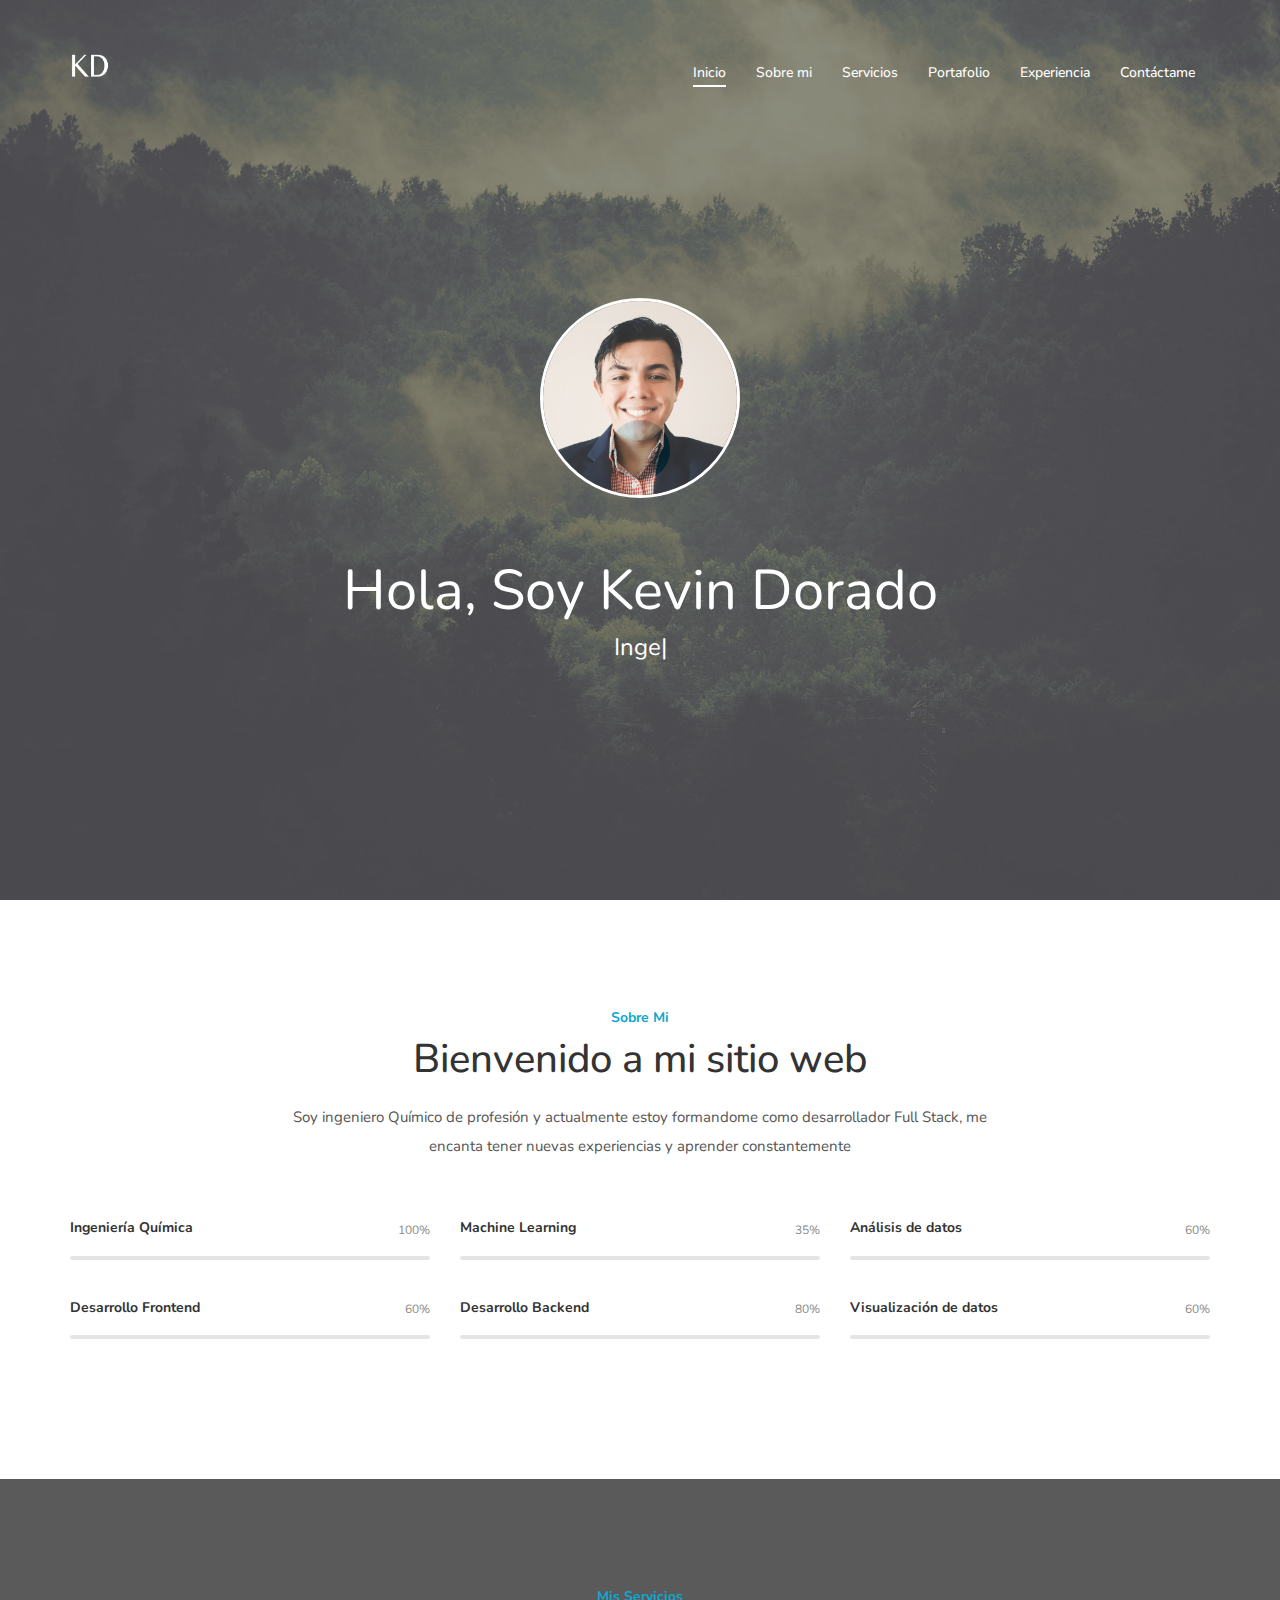
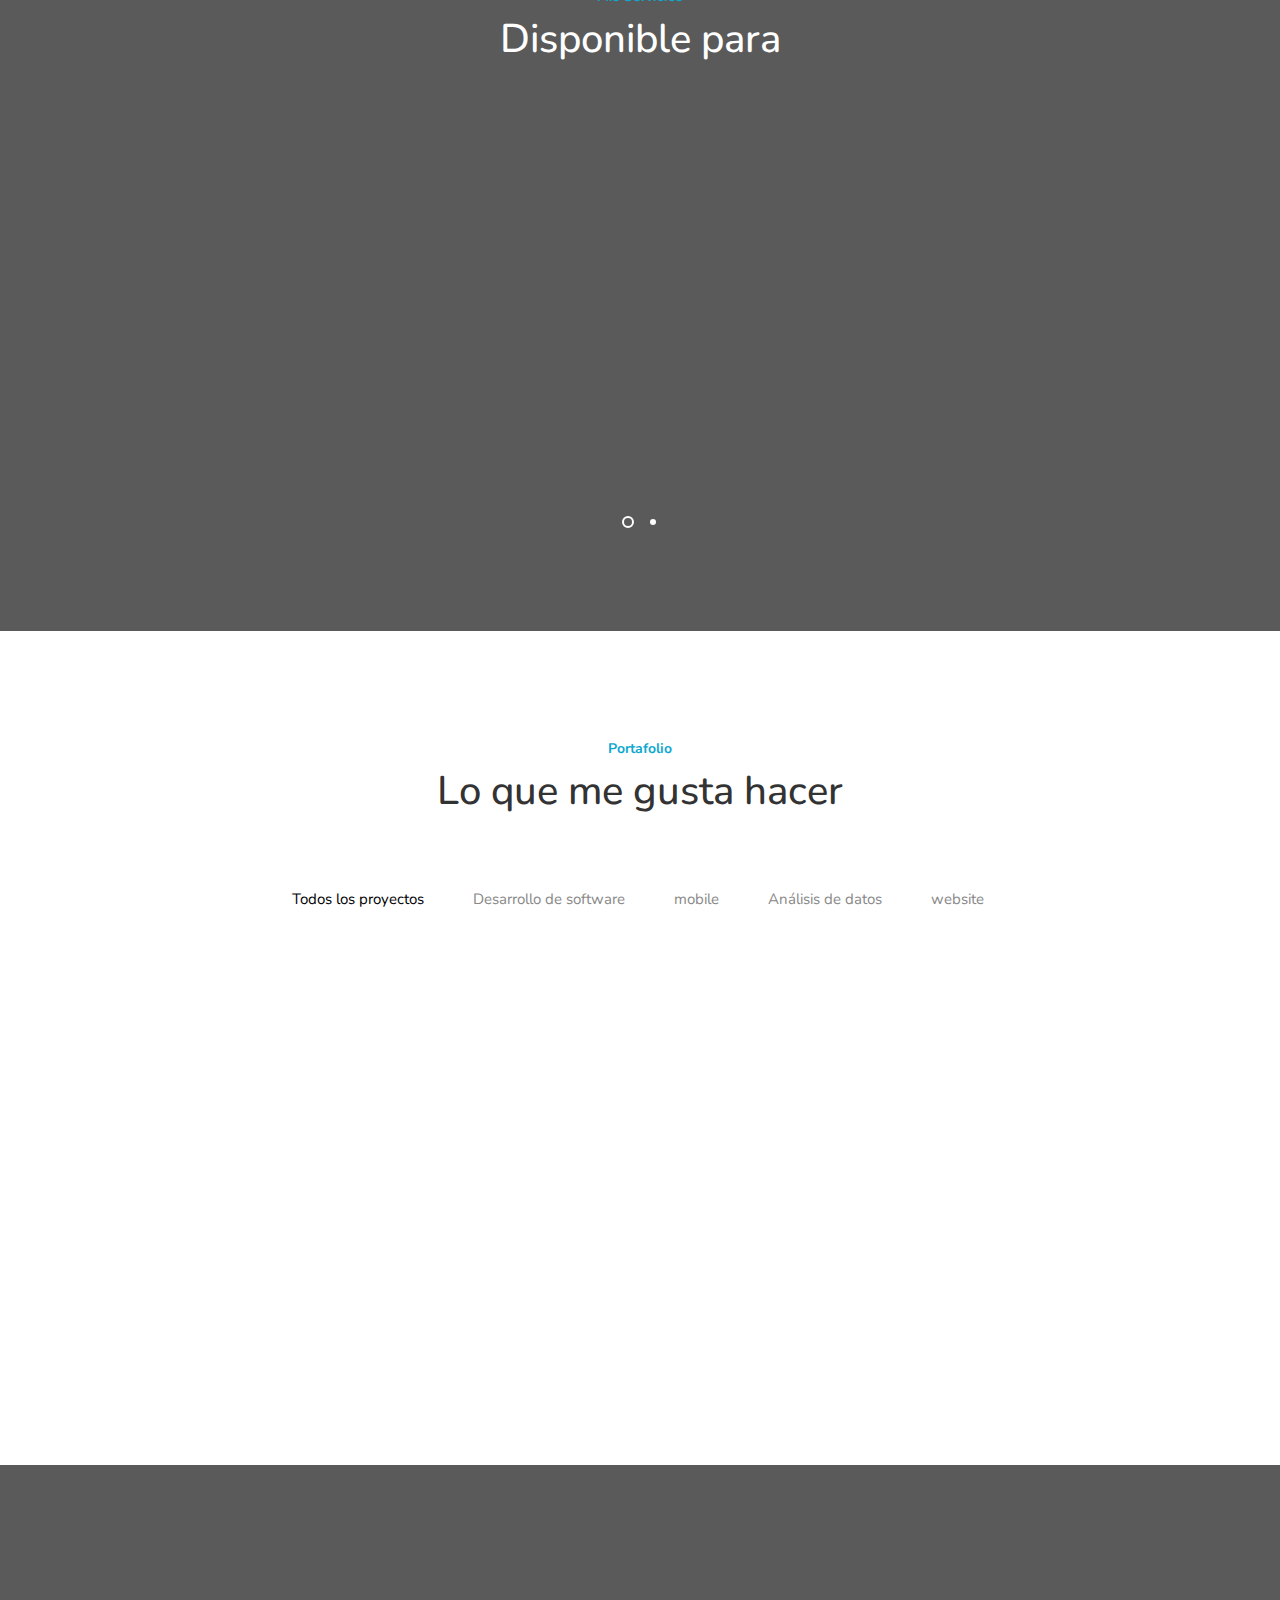
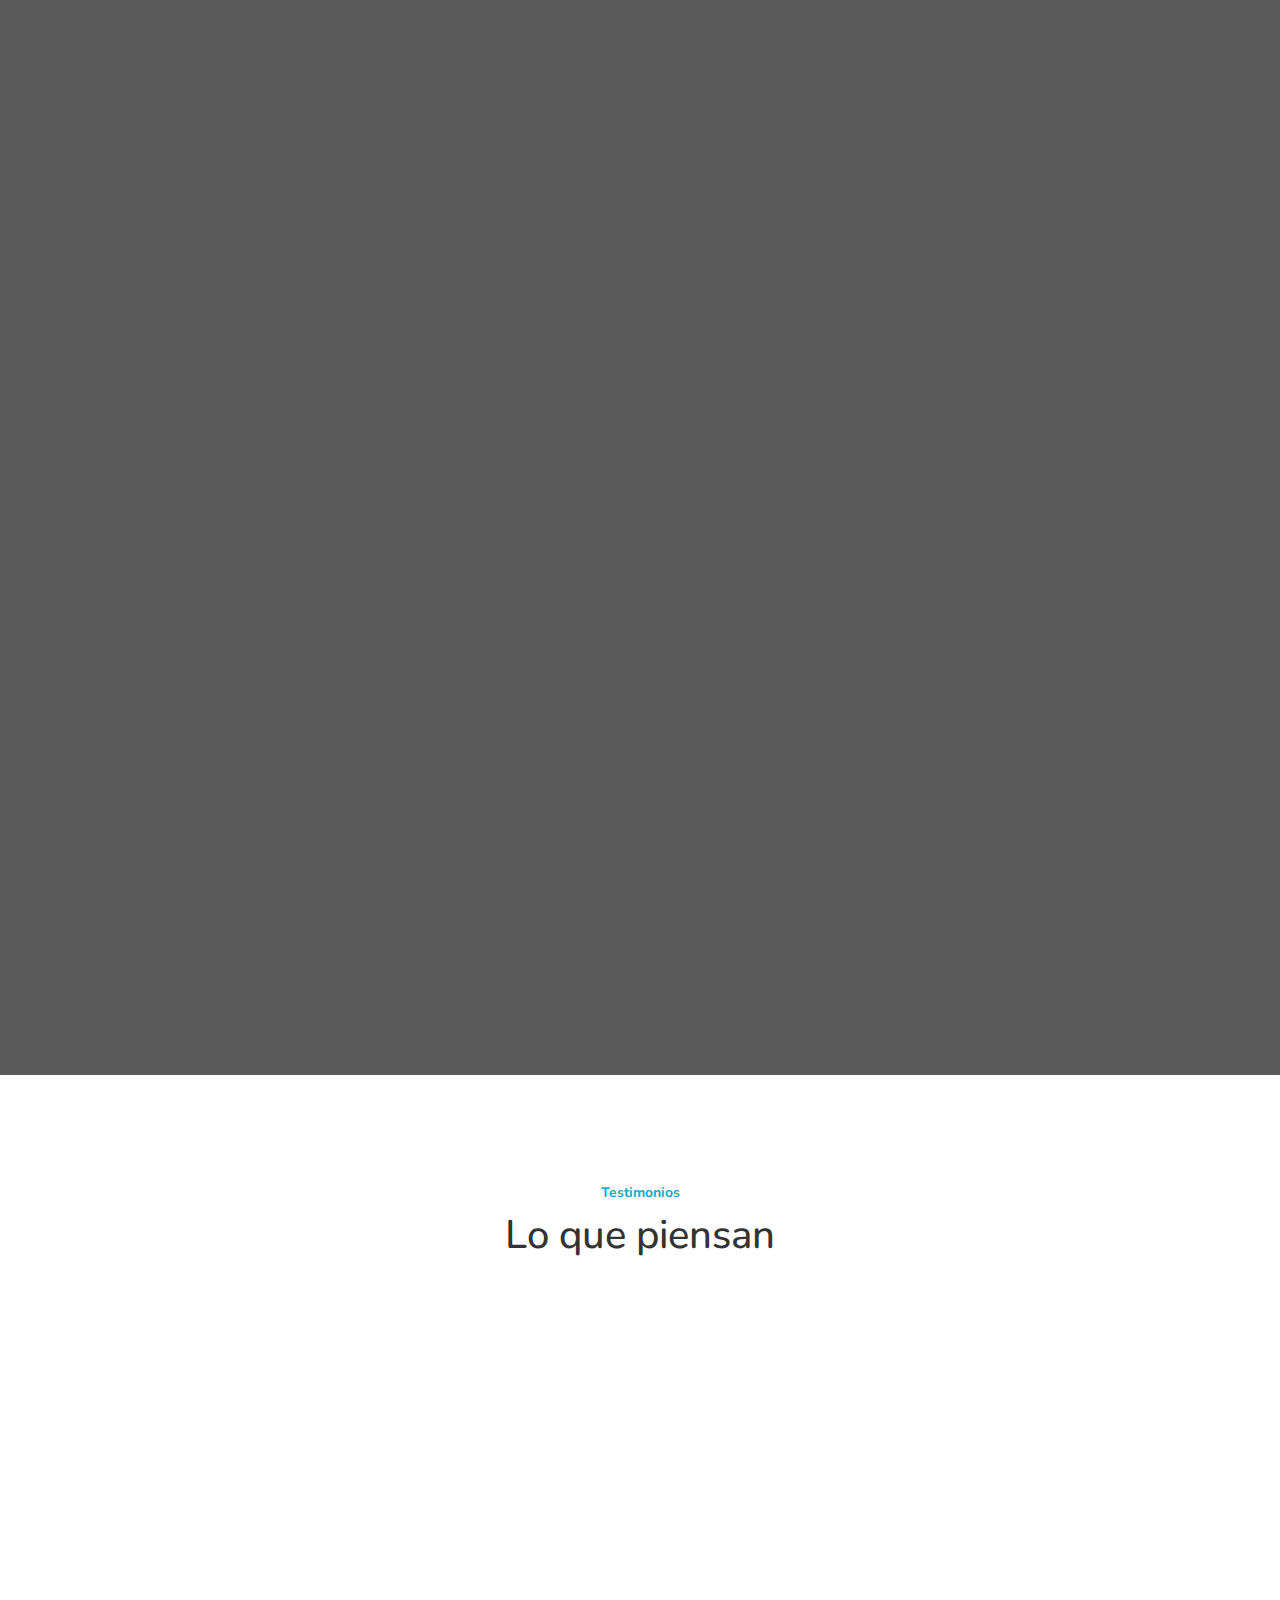
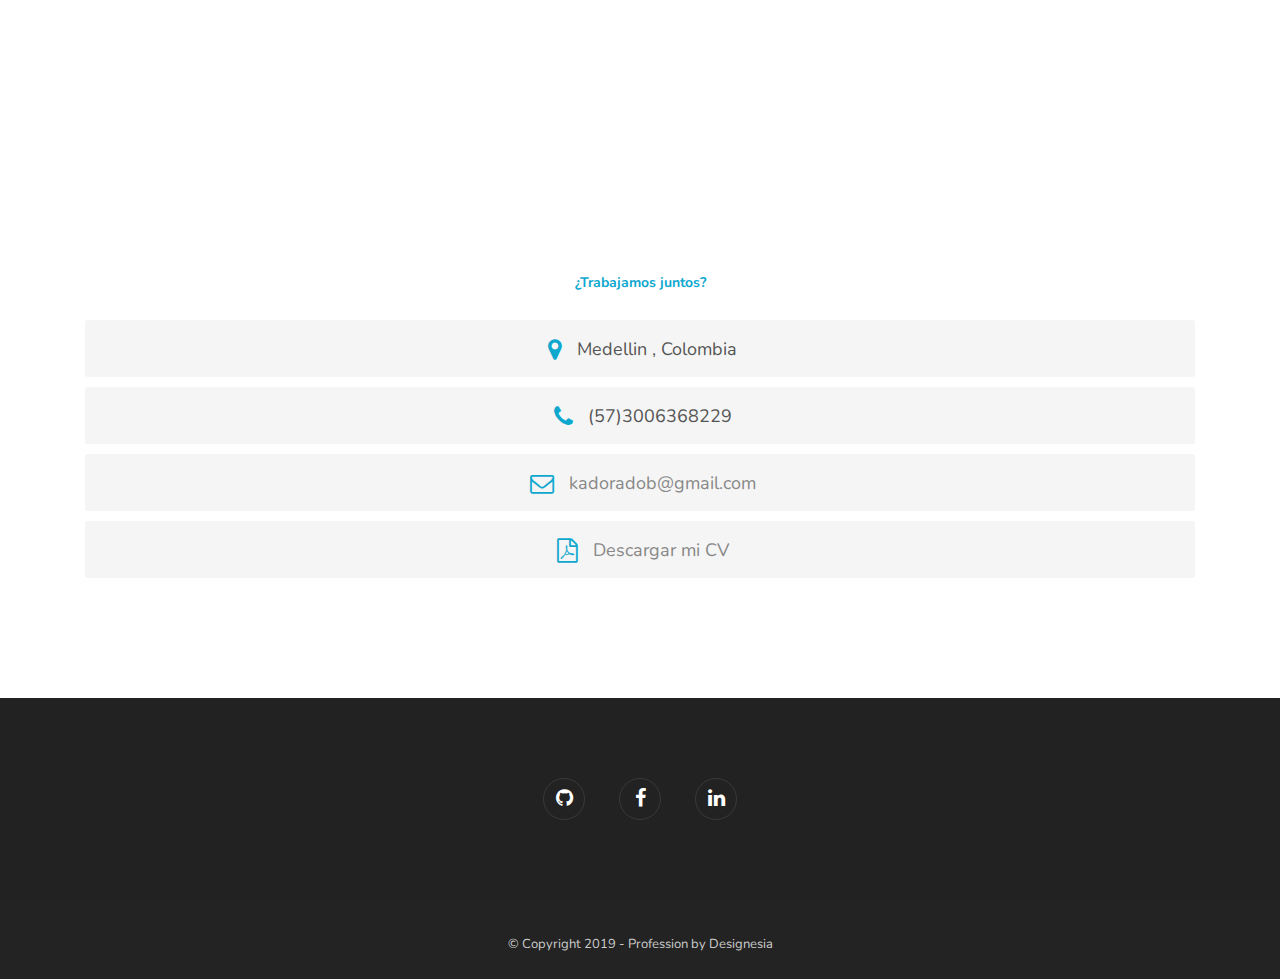
==== index.html @ 6ec0a22f "new" ====
<!DOCTYPE html>
<html lang="en">
  <head>
    <meta charset="utf-8" />
    <title>Portafolio Profesional</title>
    <meta name="viewport" content="width=device-width, initial-scale=1.0" />
    <meta
      name="description"
      content="Profession is Personal Portfolio Template"
    />
    <meta
      name="keywords"
      content="business, clean, contact form, corporate, cv, light, minimalist, modern, personal, personal profile, portfolio, resume, vcard, virtual card"
    />
    <meta name="author" content="" />

    <!--[if lt IE 9]>
      <script src="js/html5shiv.js"></script>
    <![endif]-->

    <!-- CSS Files
    ================================================== -->
    <link rel="stylesheet" href="css/bootstrap.css" type="text/css" />
    <link rel="stylesheet" href="css/animate.css" type="text/css" />
    <link rel="stylesheet" href="css/owl.carousel.css" type="text/css" />
    <link rel="stylesheet" href="css/magnific-popup.css" type="text/css" />
    <link rel="stylesheet" href="css/style.css" type="text/css" />

    <!-- background -->
    <link rel="stylesheet" href="css/bg.css" type="text/css" />

    <!-- color scheme -->
    <link rel="stylesheet" href="css/colors/scheme-5.css" type="text/css" />
  </head>

  <body id="homepage">
    <div id="wrapper">
      <!-- header begin -->
      <header>
        <div class="container">
          <div class="row">
            <div class="col-md-12">
              <!-- logo begin -->
              <div id="logo">
                <a href="#wrapper">
                  <img class="logo" src="images/logos_kevin/logos_kevin/logo kevin-01.png" alt="logokevin" />
                  <img class="logo-2" src="images/logos_kevin/logos_kevin/logo kevin-02.png" alt="logokevin_1" />
                </a>
              </div>
              <!-- logo close -->

              <!-- small button begin -->
              <span id="menu-btn"></span>
              <!-- small button close -->

              <!-- mainmenu begin -->
              <nav>
                <ul id="mainmenu">
                  <li>
                    <a class="active" href="#top">Inicio<span></span></a>
                  </li>
                  <li>
                    <a href="#section-about">Sobre mi<span></span></a>
                  </li>
                  <li>
                    <a href="#section-services">Servicios<span></span></a>
                  </li>
                  <li>
                    <a href="#section-portfolio">Portafolio<span></span></a>
                  </li>
                  <li>
                    <a href="#section-experiences">Experiencia<span></span></a>
                  </li>
                  <li>
                    <a href="#section-contact">Contáctame<span></span></a>
                  </li>
                </ul>
              </nav>
            </div>
            <!-- mainmenu close -->
          </div>
        </div>
      </header>
      <!-- header close -->

      <!-- content begin -->
      <div id="content" class="no-bottom no-top">
        <div id="top"></div>

        <!-- section begin -->
        <section
          id="section-hero-2"
          class="full-height relative no-top no-bottom text-light"
          data-stellar-background-ratio=".2"
        >
          <div class="overlay-bg t50">
            <div
              class="center-y fadeScroll relative text-center"
              data-scroll-speed="4"
            >
              <div class="container">
                <div class="row">
                  <div class="col-md-8 col-md-offset-2">
                    <div class="spacer-double"></div>
                    <img
                      src="images/misc/kevin_dorado.jpeg"
                      class="img-profile img-circle"
                      alt="perfil"
                    />
                    <div class="spacer-double"></div>
                    <h1 class="big">Hola, Soy Kevin Dorado</h1>
                    <div class="h2_s1 text-white mt10">
                      <div class="typed-strings">
                        <p>Ingeniero Químico</p>
                        <p>Programador Full Stack en formación</p>
                      </div>
                      <div class="typed"></div>
                    </div>
                  </div>
                </div>
              </div>
            </div>
          </div>
        </section>
        <!-- section close -->

        <!-- section begin -->
        <section id="section-about">
          <div class="container relative">
            <div class="row">
              <div class="col-md-12 text-center">
                <h5><span class="id-color">Sobre Mi</span></h5>
                <h2>Bienvenido a mi sitio web</h2>
              </div>
              <div class="col-md-8 col-md-offset-2 text-center">
                <p>
                  Soy ingeniero Químico de profesión y actualmente estoy formandome como desarrollador Full Stack, me
                  encanta tener nuevas experiencias y aprender constantemente
                </p>
              </div>
            </div>

            <div class="spacer-single"></div>

            <div class="row">
              <div class="col-md-4">
                <div class="skill-bar style-2">
                  <h5>Ingeniería Química</h5>
                  <div class="de-progress">
                    <div class="value"></div>
                    <div class="progress-bar" data-value="100%"></div>
                  </div>
                </div>

                <div class="skill-bar style-2">
                  <h5>Desarrollo Frontend</h5>
                  <div class="de-progress">
                    <div class="value"></div>
                    <div class="progress-bar" data-value="60%"></div>
                  </div>
                </div>
              </div>

              <div class="col-md-4">
                <div class="skill-bar style-2">
                  <h5>Machine Learning</h5>
                  <div class="de-progress">
                    <div class="value"></div>
                    <div class="progress-bar" data-value="35%"></div>
                  </div>
                </div>

                <div class="skill-bar style-2">
                  <h5>Desarrollo Backend</h5>
                  <div class="de-progress">
                    <div class="value"></div>
                    <div class="progress-bar" data-value="80%"></div>
                  </div>
                </div>
              </div>

              <div class="col-md-4">
                <div class="skill-bar style-2">
                  <h5>Análisis de datos</h5>
                  <div class="de-progress">
                    <div class="value"></div>
                    <div class="progress-bar" data-value="60%"></div>
                  </div>
                </div>

                <div class="skill-bar style-2">
                  <h5>Visualización de datos</h5>
                  <div class="de-progress">
                    <div class="value"></div>
                    <div class="progress-bar" data-value="60%"></div>
                  </div>
                </div>
              </div>
            </div>
          </div>
        </section>
        <!-- section close -->

        <!-- section begin -->
        <section
          id="section-services"
          class="no-top no-bottom text-light index-2"
          data-stellar-background-ratio=".2"
        >
          <div class="overlay-solid">
            <div class="overlay-bg t70">
              <div class="container">
                <div class="row">
                  <div class="col-md-12 text-center">
                    <h5><span class="id-color">Mis Servicios</span></h5>
                    <h2>Disponible para</h2>

                    <div id="carousel-3" class="sequence" data-anim="fadeInUp">
                      <!-- feature box begin -->
                      <div
                        class="feature-box col-md-4 carousel-item sq-item wow"
                      >
                        <div class="inner">
                          <i class="icon_tools id-color"></i>
                          <div class="text">
                            <h3>Ingeniería Química</h3>
                            Experiencia en procesos químicos a nivel de prototipo,
                            manipulación de muestras para análisis SEM, RAMAN , y electroquímica.
                          </div>
                        </div>
                      </div>
                      <!-- feature box close -->

                      <!-- feature box begin -->
                      <div
                        class="feature-box col-md-4 carousel-item sq-item wow"
                      >
                        <div class="inner">
                          <i class="icon_flowchart id-color"></i>
                          <div class="text">
                            <h3>Desarrollo Frontend</h3>
                            Desarrollo de aplicaciones web y moviles en HTML, CSS y JavaScript, manejo de Bootstrap y Sass ,con sólidas bases en 
                            React.js 
                          </div>
                        </div>
                      </div>
                      <!-- feature box close -->

                      <!-- feature box begin -->
                      <div
                        class="feature-box col-md-4 carousel-item sq-item wow"
                      >
                        <div class="inner">
                          <i class="icon_building_alt id-color"></i>
                          <div class="text">
                            <h3>Desarrollo Backend</h3>
                            Conocimientos en arquitectura API Rest , lenguajes de programación del backend como Nodejs , Python y PHP 
                             gestores de bases de datos relacionales como Mysql ,PostgreSQL y no relacionales como MongoDB.
                          </div>
                        </div>
                      </div>
                      <!-- feature box close -->

                      <!-- feature box begin -->
                      <div
                        class="feature-box col-md-4 carousel-item sq-item wow"
                      >
                        <div class="inner">
                          <i class="icon_calulator id-color"></i>
                          <div class="text">
                            <h3>Machine Learning</h3>
                            producion de modelos de AA para resolver desafíos comerciales usando tecnologías de Google Cloud.
                          </div>
                        </div>
                      </div>
                      <!-- feature box close -->

                      <!-- feature box begin -->
                      <div
                        class="feature-box col-md-4 carousel-item sq-item wow"
                      >
                        <div class="inner">
                          <i class="icon_pencil-edit id-color"></i>
                          <div class="text">
                            <h3>Análisis de datos</h3>
                            Utilización de Python y SQL para análisis de datos
                          </div>
                        </div>
                      </div>
                      <!-- feature box close -->

                      <!-- feature box begin -->
                      <div
                        class="feature-box col-md-4 carousel-item sq-item wow"
                      >
                        <div class="inner">
                          <i class="icon_datareport id-color"></i>
                          <div class="text">
                            <h3>Visualización de datos</h3>
                            utilización de bibliotecas como numpy , seaborn , matplotlib, pandas,
                            para análisis y visualización de datos
                          </div>
                        </div>
                      </div>
                      <!-- feature box close -->
                    </div>
                  </div>
                </div>
              </div>
            </div>
          </div>
        </section>
        <!-- section close -->

        <!-- section begin -->
        <section id="section-portfolio">
          <div class="container">
            <!-- portfolio filter begin -->
            <div class="row">
              <div class="col-md-12 text-center">
                <h5><span class="id-color">Portafolio</span></h5>
                <h2>Lo que me gusta hacer</h2>
              </div>

              <div class="col-md-12 text-center mt50">
                <ul id="filters">
                  <li>
                    <a href="#" data-filter="*" class="selected"
                      >Todos los proyectos</a
                    >
                  </li>
                  <li>
                    <a href="#" data-filter=".illustration">Desarrollo de software</a>
                  </li>
                  <li><a href="#" data-filter=".mobile">mobile</a></li>
                  <li>
                    <a href="#" data-filter=".photography">Análisis de datos</a>
                  </li>
                  <li><a href="#" data-filter=".website">website</a></li>
                </ul>

                <div
                  id="gallery"
                  class="gallery full-gallery de-gallery pf_full_width pf_3_cols grid sequence"
                >
                  <!-- gallery item -->
                  <div class="item illustration website gallery-item">
                    <div class="picframe wow">
                      <a
                        target="_blank"
                        href="https://revistas.unal.edu.co/index.php/dyna/article/view/68296"
                      >
                        <span class="overlay">
                          <span class="pf_text">
                            <span class="project-name">Departamento de materiales UNAL</span>
                          </span>
                        </span>
                        <img src="images/portfolio/MicroscopioSEM_red.png" alt="micro" />
                      </a>
                    </div>
                  </div>
                  <!-- close gallery item -->

                  <!-- gallery item -->
                  <div class="item photography gallery-item">
                    <div class="picframe wow">
                      <a
                        target="_blank"
                        href="https://revistas.unal.edu.co/index.php/dyna/article/view/69573"
                      >
                        <span class="overlay">
                          <span class="pf_text">
                            <span class="project-name">Biomateriales Ruta N</span>
                          </span>
                        </span>
                        <img src="images/portfolio/recubrimiento_red.png" alt="recubrimiento" />
                      </a>
                    </div>
                  </div>
                  <!-- close gallery item -->

                  <!-- gallery item -->
                  <div class="item illustration gallery-item">
                    <div class="picframe wow">
                      <a target="_blank"
                        href="https://challenges25.vercel.app/"
                       
                      >
                        <span class="overlay">
                          <span class="pf_text">
                            <span class="project-name">25 retos en 25 días</span>
                          </span>
                        </span>
                        <img src="images/portfolio/l25retos.png" alt="retos" />
                      </a>
                    </div>
                  </div>
                  <!-- close gallery item -->

                  <!-- gallery item -->
                  <div
                    class="item photography illustration mobile gallery-item"
                  >
                    <div class="picframe wow">
                      <a target="_blank"
                       
                        href="https://menu-digital-fawn.vercel.app"
                      >
                        <span class="overlay">
                          <span class="pf_text">
                            <span class="project-name">Menú Digital</span>
                          </span>
                        </span>
                        <img src="images/portfolio/proyecto1.png" alt="proyecto1" />
                      </a>
                    </div>
                  </div>
                  <!-- close gallery item -->

                  <!-- gallery item -->
                  <div class="item photography mobile website gallery-item">
                    <div class="picframe wow">
                      <a  target="_blank"
                       
                        href="https://www.tiendaprogramate.colantenas.com/blog/"
                      >
                        <span class="overlay">
                          <span class="pf_text">
                            <span class="project-name">Cosméticos Paola</span>
                          </span>
                        </span>
                        <img src="images/portfolio/proyectolabial.png" alt="imagenpor" />
                      </a>
                    </div>
                  </div>
                  <!-- close gallery item -->

                  <!-- gallery item -->
                  <div class="item mobile website gallery-item">
                    <div class="picframe wow">
                      <a
                        href="http://proyectocasas.programate.tech/"  
                        target="_blank"
                        
                      >
                        <span class="overlay">
                          <span class="pf_text">
                            <span class="project-name">Rental Armenia</span>
                          </span>
                        </span>
                        <img src="images/portfolio/armenia.png" alt="armenia" />
                      </a>
                    </div>
                  </div>
                  <!-- close gallery item -->
                </div>
              </div>
              <!-- portfolio filter close -->
            </div>
          </div>
        </section>
        <!-- section close -->

        <!-- section begin -->
        <section
          id="section-experiences"
          class="no-top no-bottom text-light index-2"
          data-stellar-background-ratio=".2"
        >
          <div class="overlay-solid">
            <div class="overlay-bg t70">
              <div class="container">
                <div class="row">
                  <div class="col-md-6">
                    <div class="padding20 wow fadeInRight">
                      <h2>Experiencia</h2>
                      <div class="exp-box">
                        <h5>2020 - now</h5>
                        <h3>Formación en desarrollador Full Stack en Educamas</h3>
                        <p>
                          Escuela de código prográmate,organizada por SIMPLON y la Embajada de Francia en Colombia con la fundación Educamas
                          e Innpulsa , 6 meses de 8 horas díarias de formación intensiva en desarrollo web y móvil donde adquirimos habilidades en  HTML, CSS, JavaScript ,Git y GitHub, PHP , Python , Nodejs , Mysql,
                          MongoDB , además de un fuerte componente de trabajo en equipo.
                        </p>
                      </div>
                      <div class="exp-box">
                        <h5>2018-2020</h5>
                        <h3>Ingeniero Químico</h3>
                        <p>
                          Beca Profesional-CNEA
                          Departamento de física de reactores y radiaciones 
                          ; Desarrollo de modelos de núcleo de reactores nucleares de investigación mediante uso de códigos estocásticos y determinísticos, desarrollados con :
                          Python , C , Bash y donde además era encargado de administrar el alojamiento de la información en servidores linux.
                        </p>
                      </div>
                      <div class="exp-box">
                        <h5>2016 - 2016</h5>
                        <h3>Departamento de Ciencias de los Materiales UNAL-sede-Medellin</h3>
                        <p>
                          Investigación y Desarrollo - Título:  Desarrollo de recubrimientos y
                          configuraciones superficiales en la producción de implantes óseos e
                          instrumental quirúrgico- Ruta N.
                        </p>
                      </div>
                    </div>
                  </div>

                  <div class="col-md-6">
                    <div
                      class="padding20 wow fadeInRight"
                      data-wow-delay=".25s"
                    >
                      <h2>Educación</h2>
                      <div class="exp-box">
                        <h5>2020-2023</h5>
                        <h3> Tecnología en desarrollo de software</h3>
                        <p>
                          Universidad Digital de Antioquia
                        </p>
                      </div>
                      <div class="exp-box">
                        <h5>2018</h5>
                        <h3>Politécnico de Colombia</h3>
                        <p>
                          Diplomado en gerencia de proyectos
                        </p>
                      </div>
                      <div class="exp-box">
                        <h5>2017</h5>
                        <h3>Fiuba-Comisión Nacional de Energía Atómica-Instituto Balseiro</h3>
                        <p>
                          Especilización en Energía Nuclear  
                        </p>
                      </div>
                      <div class="exp-box">
                        <h5>2016</h5>
                        <h3>Ingeniero Químico, Universidad Nacional de Colombia</h3>
                        <!-- <p>
                          Tesis de Pregrado:
                          Análisis de la Bioactividad de Mg AZ31 con Recubrimiento Obtenido por PEO (Plasma Electrolytic oxidation) en Na2SiO3 como electrolito
                        </p> -->
                      </div>
                    </div>
                  </div>
                </div>
              </div>
            </div>
          </div>
        </section>
        <!-- section close -->

        <!-- section begin -->
        <section id="section-testimonial">
          <div class="container">
            <div class="row">
              <div class="col-md-12 text-center">
                <h5><span class="id-color">Testimonios</span></h5>
                <h2>Lo que piensan</h2>
              </div>

              <div
                id="testimonial-carousel"
                class="de_carousel sequence"
                data-wow-delay=".3s"
              >
                <div class="col-md-6 item sq-item wow">
                  <div class="de_testi opt-2">
                    <blockquote>
                      <div class="de_testi_by">
                        <img
                          src="images/people/1.jpg"
                          class="img-circle"
                          alt="people.1"
                        />
                        <span>Hugo Estupiñan, Profesor Titular Universidad Nacional-Sede Medellin</span>
                      </div>
                      <p>
                        En el tiempo que Kevin estuvo en mi equipo de trabajo demostró ser capaz
                        de llevar adelante los proyectos en los que se le involucró.
                      </p>
                    </blockquote>
                  </div>
                </div>

                <div class="col-md-6 item sq-item wow">
                  <div class="de_testi opt-2">
                    <blockquote>
                      <div class="de_testi_by">
                        <img
                          src="images/people/2.jpg"
                          class="img-circle"
                          alt="people"
                        />
                        <span>Benjamin Zuluaga, Departamento de Materiales UNAL-Sede Medellin</span>
                      </div>
                      <p>
                        "Kevin siempre  realizaba  en tiempo y forma las indicaciones que se daban al interior
                        del equipo de trabajo , colaborando a los demas miembros cuando era necesario"
                      </p>
                    </blockquote>
                  </div>
                </div>

                <div class="col-md-6 item sq-item wow">
                  <div class="de_testi opt-2">
                    <blockquote>
                      <div class="de_testi_by">
                        <img
                          src="images/people/3.jpg"
                          class="img-circle"
                          alt="people"
                        />
                        <span>Sara Leal, Phd Student-Leibniz Universität Hannover</span>
                      </div>
                      <p>
                        "Kevin permanentemente con una buena actitud hacia el grupo de trabajo, realizaba
                        sus tareas con estusiasmo y profesionalismo"
                      </p>
                    </blockquote>
                  </div>
                </div>
              </div>
            </div>
          </div>
        </section>

        <!-- section begin -->
        <section id="section-contact" class="no-bg">
          <div class="container">
            <div class="row">
              <div class="col-md-12 text-center">
                <h5><span class="id-color">¿Trabajamos juntos?</span></h5>
                <!-- <h2>Contactame</h2>
              </div>

              <div class="col-md-6">
                <form
                  name="contactForm"
                  id="contact_form"
                  class="s3"
                  method="post"
                  action="email.php"
                >
                  <div class="field-set">
                    <input
                      type="text"
                      name="name"
                      id="name"
                      class="form-control"
                      placeholder="Tu Nombre"
                    />
                  </div>

                  <div class="field-set">
                    <input
                      type="text"
                      name="email"
                      id="email"
                      class="form-control"
                      placeholder="Tu Email"
                    />
                  </div>

                  <div class="field-set">
                    <input
                      type="text"
                      name="phone"
                      id="phone"
                      class="form-control"
                      placeholder="Tu Teléfono"
                    />
                  </div>

                  <div class="field-set">
                    <textarea
                      name="message"
                      id="message"
                      class="form-control"
                      placeholder="¿ Que me quieres decir ?"
                    ></textarea>
                  </div>

                  <div class="spacer-half"></div>

                  <div id="submit">
                    <input
                      type="submit"
                      id="send_message"
                      value="Enviar Formulario "
                      class="btn btn-custom color-2"
                    />
                  </div>
                  <div id="mail_success" class="success">
                    Your message has been sent successfully.
                  </div>
                  <div id="mail_fail" class="error">
                    Sorry, error occured this time sending your message.
                  </div>
                </form>
              </div> -->

              <div class="col-md-12">
                <address>
                  <span
                    ><i class="fa fa-map-marker fa-lg"></i>Medellin , Colombia</span
                  >
                  <span><i class="fa fa-phone fa-lg"></i>(57)3006368229</span>
                  <span
                    ><i class="fa fa-envelope-o fa-lg"></i
                    ><a href="mailto:contact@example.com"
                      >kadoradob@gmail.com</a
                    ></span
                  >
                  <span
                    ><i class="fa fa-file-pdf-o fa-lg"></i
                    ><a href="./Cv_KEVIN_DORADO.pdf" download="CV_KEVIN_DORADO">Descargar mi CV</a></span
                  >
                </address>
              </div>
            </div>
          </div>
        </section>

      </div>
      <!-- content close -->

      <!-- footer begin -->
      <footer>
        <div class="container text-center text-light">
          <div class="row">
            <div class="col-md-12">
              <div class="social-icons big">
                <a href="https://github.com/Kadorado" target="_blank"><i class="fa fa-github fa-lg"></i></a>
                <a href="https://www.facebook.com/kevin.dorado.3" target="_blank"><i class="fa fa-facebook fa-lg"></i></a>
                <a href="https://www.linkedin.com/in/kevindorado/" target="_blank"><i class="fa fa-linkedin fa-lg"></i></a>
              </div>
            </div>
          </div>
        </div>

        <div class="subfooter">
          <div class="container text-center">
            <div class="row">
              <div class="col-md-12">
                &copy; Copyright 2019 - Profession by Designesia
              </div>
            </div>
          </div>
        </div>
      </footer>
      <!-- footer close -->

      <a href="#" id="back-to-top"></a>
      <div id="preloader">
        <div class="s1">
          <span></span>
          <span></span>
        </div>
      </div>
    </div>

    <!-- Javascript Files
    ================================================== -->
    <script src="js/jquery.min.js"></script>
    <script src="js/bootstrap.min.js"></script>
    <script src="js/jquery.isotope.min.js"></script>
    <script src="js/easing.js"></script>
    <script src="js/owl.carousel.js"></script>
    <script src="js/jquery.countTo.js"></script>
    <script src="js/validation.js"></script>
    <script src="js/wow.min.js"></script>
    <script src="js/jquery.magnific-popup.min.js"></script>
    <script src="js/enquire.min.js"></script>
    <script src="js/jquery.stellar.min.js"></script>
    <script src="js/jquery.plugin.js"></script>
    <script src="js/typed.js"></script>
    <script src="js/typed-custom.js"></script>
    <script src="js/designesia.js"></script>
  </body>
</html>
---- css/style.css ----
/* ================================================== */


/* Profession
/* created by designesia

* body
* header
	* subheader
* navigation
* content
* section
* footer
* sidebar
* blog
* products
* contact
* coming soon page
* elements
	* address
	* border
	* box icon
	* breadcrumb
	* button and link
	* columns
	* counter
	* divider
	* dropcap
	* heading
	* icon font
	* list
	* map
	* package
	* page heading
	* pagination
	* pricing
	* preloader
	* progress bar
	* social icons
	* spacer
	* tabs
	* team
	* testimonial
* plugin
* media query
*/

@charset "utf-8";

/* ================================================== */


/* import custom fonts */


/* ================================================== */

@import url('https://fonts.googleapis.com/css?family=Nunito:300,300i,400,400i,600,600i,700,700i,800,800i,900,900i|Nunito:300,300i,400,400i,500,500i,700');
@import url('https://fonts.googleapis.com/css?family=Montserrat:600,700,800,900');

/* ================================================== */


/* import fonts icon */


/* ================================================== */

@import url("../fonts/font-awesome/css/font-awesome.css");
@import url("../fonts/elegant_font/HTML_CSS/style.css");
@import url("../fonts/et-line-font/style.css");

/* ================================================== */


/* body */


/* ================================================== */

html {
	overflow-x: hidden;
	padding: 0;
	margin: 0;
	background: #fff;
}
body {
	font-family: "Nunito", Arial, Helvetica, sans-serif;
	font-size: 15px;
	font-weight: 400;
	background: #555;
	color: #ddd;
	line-height: 1.9em;
	padding: 0;
	display: none;
}
body.boxed {
	margin: 30px;
	overflow: hidden;
	border:solid 1px #eee;
}
body.de_light {
	color: #555;
}
#wrapper {
	overflow: hidden;
}
.de-navbar-left #wrapper {
	overflow: visible;
}

/* ================================================== */


/*  header	*/


/* ================================================== */

header {
	width: 100%;
	height: 70px;
	position: absolute;
	top: 30px;
	left: 0;
	z-index: 1000;
	background: #333333;
}
header .info {
	display: none;
	color: #fff;
	padding: 10px 0 10px 0;
	width: 100%;
	z-index: 100;
	background: #242424;
}
header .info .col {
	display: inline-block;
	font-size: 12px;
}
header .info .col {
	padding-right: 30px;
}
header .info .col:last-child {
	padding-right: 0px;
}
header .info i {
	font-size: 14px;
	margin-right: 15px;
}
header .info .social.col {
	border: none;
}
header .info .social i {
	color: #fff;
	font-size: 14px;
	display: inline-block;
	float: none;
	padding: 0 10px 0 10px;
	margin: 0;
}
header .info strong {
	font-size: 12px;
}
header.header-bg {
	background: rgba(0, 0, 0, 0.5);
}
header.transparent {
	background: rgba(0, 0, 0, 0.0);
}
body:not(.side-layout) header:not(.smaller):not(.header-mobile).header-light.transparent {
	background: rgba(255, 255, 255, 0.0);
}
header:not(.header-mobile).autoshow {
	top: -120px;
	height: 70px !important;
}
header:not(.header-mobile).autoshow.scrollOn, header:not(.header-mobile).autoshow.scrollOff {
	-o-transition: .5s;
	-ms-transition: .5s;
	-moz-transition: .5s;
	-webkit-transition: .5s;
	transition: .5s;
	outline: none;
}
header:not(.header-mobile).autoshow.scrollOn {
	top: 0;
}
header:not(.header-mobile).autoshow.scrollOff {
	top: -120px;
}
header div#logo {
	display: inline-block;
	height: 100%;
	float: left;
	font-family: "Oswald", sans-serif;
	font-size: 72px;
	color: white;
	font-weight: 400;
	line-height: 60px;
	-webkit-transition: all 0.3s;
	-moz-transition: all 0.3s;
	-ms-transition: all 0.3s;
	-o-transition: all 0.3s;
	transition: all 0.3s;
}
header .logo-2 {
	display: none;
}
header .logo-scroll {
	display: none;
}
header .logo, header .logo-2{
	font-family:"Nunito";
	color:#fff;
	font-size:40px;
	font-weight:300;
}

header .logo {
	height: 25px;
	width: 40px;
}
header .logo-2{
	color:#333;
	width: 183px;
	height: 32px;
}
header nav {
	float: right;
}
header nav a {
	-webkit-transition: all 0.3s;
	-moz-transition: all 0.3s;
	-ms-transition: all 0.3s;
	-o-transition: all 0.3s;
	transition: all 0.3s;
}
header nav a:hover {
	color: #555;
}
header.smaller #mainmenu a {
	padding-top: 18px;
	padding-bottom: 18px;
}
header.smaller #mainmenu a {
	padding-top: 18px;
	padding-bottom: 18px;
}
header.smaller #mainmenu li li a {
	padding-top: 2px;
	padding-bottom: 2px;
}
header.smaller #mainmenu ul {
	top: 70px;
}
header.smaller #mainmenu ul ul {
	top: 0px;
}
header.smaller {
	height: 70px;
	background: rgba(50, 50, 50, .95);
	position: fixed;
	top: 0px;
	border-bottom:solid 1px rgba(0,0,0,.1);
	/*-webkit-box-shadow: 8px 8px 40px 0px rgba(0,0,0,0.3);
	-moz-box-shadow: 8px 8px 40px 0px rgba(0,0,0,0.3);
	box-shadow: 8px 8px 40px 0px rgba(0,0,0,0.3);
	*/
}
header.smaller .btn-rsvp {
	height: 100px;
	padding-top: 55px;
}
.boxed header.smaller {
	margin-top: 0px;
}
header.smaller div#logo {
	line-height: 48px;
}
header.smaller.scroll-light {
	background: #fff;
}
header:not(.header-light).smaller.scroll-light div#logo .logo {
	display: none;
}
header.smaller.scroll-light div#logo .logo-2 {
	display: inline-block;
}
header.smaller.scroll-light div#logo .logo-scroll {
	display: inline-block;
}
header.smaller.scroll-light #mainmenu a, header.header-mobile.header-light #mainmenu a {
	color: #333;
}
header.smaller.scroll-light #mainmenu li li a {
	color: #fff;
}
header.smaller.header-light div#logo .logo {
	display: none;
}
.logo-smaller div#logo {
	width: 150px;
	height: 30px;
	line-height: 65px;
	font-size: 30px;
}
.logo-smaller div#logo img {
	line-height: 75px;
	font-size: 30px;
}
.logo-smaller div#logo .logo-1 {
	display: none;
}
.logo-smaller div#logo .logo-2 {
	display: inline-block;
}
.logo-small {
	margin-bottom: 20px;
}
header.de_header_2 {
	height: 125px;
}
header.de_header_2.smaller {
	height: 70px;
}
header.de_header_2.smaller .info {
	position: absolute;
	opacity: 0;
	z-index: -1;
}
.de-navbar-left {
	background: #151618;
}
.de-navbar-left #logo {
	padding: 40px;
	text-align: center;
	width: 100%;
}
.de-navbar-left header {
	position: relative;
	display: block;
	width: 100%;
	height: 100%;
	left: 0;
	background: none;
	padding: 30px;
	padding-right: 20px;
}
.de-navbar-left header #mainmenu {
	float: none;
	margin: 0;
	padding: 0;
}
.de-navbar-left header #mainmenu>li {
	display: block;
	margin: 0;
	float: none;
	text-align: center;
	font-family: "Montserrat";
	letter-spacing: 5px;
	font-size: 14px;
	padding: 0;
	padding-top: 10px;
	padding-bottom: 10px;
	border-bottom: solid 1px rgba(255, 255, 255, .1);
}
.de_light.de-navbar-left header #mainmenu>li {
	border-bottom: solid 1px rgba(0, 0, 0, .05);
}
.de-navbar-left header #mainmenu>li>a {
	padding: 0;
	opacity: .5;
}
.de_light.de-navbar-left header #mainmenu>li>a {
	color: #222;
}
.de-navbar-left header #mainmenu>li a:hover {
	opacity: 1;
}
.de-navbar-left header #mainmenu>li>a:after {
	content: none;
}
.de-navbar-left header nav {
	float: none;
}

/* subheader */

#subheader {
	padding: 180px 0 40px 0;
	text-align: center;
	overflow: hidden;
}
#subheader .wrap {
	padding: 180px 0 40px 0;
	background: rgba(30, 30, 30, .5);
}
.de-navbar-left #subheader {
	padding-bottom: 120px;
}
#subheader h1 {
	color: #eceff3;
	margin-top: 80px;
	font-size: 32px;
	text-transform: uppercase;
	font-weight: 600;
}
#subheader h2 {
	position: relative;
	z-index: 10;
}
#subheader span {
	letter-spacing: 2px;
	display: inline-block;
	font-size: 15px;
	margin-top: 88px;
	color: #fff;
}
#subheader .crumb {
	font-size: 10px;
	letter-spacing: 3px;
	margin-top: 20px;
	color: #fff;
}
#subheader .small-border-deco {
	display: block;
	margin: 0 auto;
	margin-top: 20px;
	width: 100%;
	height: 1px;
	background: rgba(255, 255, 255, .1);
}
#subheader .small-border-deco span {
	display: block;
	margin: 0 auto;
	height: 2px;
	width: 100px;
}
#subheader.dark {
	background: #202220;
	color: #ccc;
}
#subheader.dark h2, #subheader.dark h3 {
	color: #fff;
}
#subheader.dark h2 {
	font-size: 48px;
}
.de-navbar-left.de_light #subheader h1 {
	color: #222;
}

/* ================================================== */


/* navigation */


/* ================================================== */

#mainmenu {
	font-family: "Nunito";
	float: right;
	font-size: 14px;
	font-weight: 500;
}
#mainmenu ul {
	float: right;
	margin: 0px 0px;
	padding: 0px 0px;
	height: 30px;
}
#mainmenu li {
	margin: 0px 0px;
	padding: 0px 0px;
	float: left;
	display: inline;
	list-style: none;
	position: relative;
}
#mainmenu a {
	display: inline-block;
	padding: 25px 15px 25px 15px;
	line-height: 35px;
	text-decoration: none;
	color: #fff;
	text-align: center;
	outline: none;
}
#mainmenu a span{
	height:2px;
	display:block;
	background:#fff;
	margin-top:-5px;
	width:0;
}
#mainmenu a.active span{
	width:100%;
}
.header-light #mainmenu>li>a {
	color: #222;
}
#mainmenu li a:after {
	float: right;
	position: relative;
	font-family: "FontAwesome";
	content: "\f111";
	font-size: 6px;
	margin-left: 20px;
	margin-top: 0px;
	color: #f7c51e;
}
#mainmenu li:last-child a:after {
	display: none;
}
#mainmenu.no-separator li a:after {
	font-size: 0px;
}
#mainmenu.line-separator li a:after {
	content: "/";
	font-size: 14px;
}
#mainmenu.circle-separator li a:after {
	content: "\f10c";
	font-size: 9px;
}
#mainmenu.strip-separator li a:after {
	content: "\f068";
	font-size: 9px;
}
#mainmenu.plus-separator li a:after {
	content: "\f067";
	font-size: 11px;
}
#mainmenu.square-separator li a:after {
	content: "\f096";
	font-size: 11px;
}
#mainmenu.heart-separator li a:after {
	content: "\f004";
	font-size: 8px;
}
#mainmenu li li {
	font-weight: normal;
	border-bottom: solid 1px #333;
}
#mainmenu li li:last-child {
	border-bottom: none;
}
#mainmenu li li a {
	padding: 2px 15px 2px 15px;
	background: #222327;
	border-top: none;
	color: #ccc;
	width: 100%;
	border-left: none;
	text-align: left;
}
#mainmenu li li a:hover {
	color: #111;
}
#mainmenu li li a:after {
	content: none;
}
#mainmenu li li li a {
	padding: 2px 15px 2px 15px;
	background: #222327;
}
#mainmenu li li a:hover, #mainmenu ul li:hover>a {
	color: #111;
	background: #1a8b49;
}
#mainmenu li ul {
	width: 210px;
	height: auto;
	position: absolute;
	top: 79px;
	left: 0px;
	z-index: 10;
	visibility: hidden;
	opacity: 0;
}
#mainmenu li li {
	display: block;
	float: none;
	text-transform: none;
}
#mainmenu li>ul {
	margin-top: 30px;
}
#mainmenu li:hover>ul {
	visibility: visible;
	opacity: 1;
	margin-top: 0px;
}
#mainmenu li ul ul {
	left: 100%;
	top: 0px;
}
#mainmenu li ul ul li a {
	background: #202020;
}
#mainmenu li:hover>ul {
	color: #1a8b49;
}
#mainmenu select {
	padding: 10px;
	height: 36px;
	font-size: 14px;
	border: none;
	background: #ff4200;
	color: #eceff3;
}
#mainmenu select option {
	padding: 10px;
}
#mainmenu .btn-type {
	padding: 0;
	margin: 0;
}
#mainmenu .btn-type a {
	background: #eee;
	padding: 0;
	margin: 0;
}

/* menu toggle for mobile */

#menu-btn {
	display: none;
	float: right;
	margin-top: 0px;
	width: 36px;
	height: 36px;
	padding: 6px;
	text-align: center;
	cursor: pointer;
}
#menu-btn:before {
	font-family: FontAwesome;
	content: "\f0c9";
	font-size: 24px;
}
#menu-btn:hover {
	background: #fff;
}
#menu-btn:hover:before {
	color: #222;
}
header.header-mobile.header-light, header.header-mobile.header-light #menu-btn, header.header-mobile.header-light #menu-btn:hover {
	background: none;
}
header.header-mobile.header-light #menu-btn {
	color: #222;
}

/* ================================================== */


/* content */


/* ================================================== */

#content {
	width: 100%;
	background: #fff;
	padding: 90px 0 90px 0;
	z-index: 100;
}
.de_light #content {
	background: #ffffff;
}
#content {
	background: #18191b;
}

/* ================================================== */


/* section */


/* ================================================== */

section {
	padding: 100px 0 100px 0;
	overflow: hidden;
	position: relative;
}
section {
	background: #18191b;
}
section.no-bg, #content.no-bg{
	background:none !important;
}
.de-navbar-left .container-fluid .container {
	width: 100%;
}
.de-navbar-left section {
	padding: 70px;
}
.de_light section {
	background: #ffffff;
}
.section-fixed {
	position: fixed;
	width: 100%;
	min-height: 100%;
	height: auto;
}
.full-height {
	overflow: hidden;
}
#particles-js{
	width:100%;
	display:block;
	height:100%;
	position:absolute;
	z-index:0;
}
#particles-js.fixed{
	position:fixed;
}

/* ================================================== */


/* footer */


/* ================================================== */

footer {
	background: #222222;
	color: #ccc;
	padding: 80px 0 0px 0;
}
footer h3, .de_light footer h3 {
	color: #fff;
	font-size: 20px;
	text-transform: none;
	font-weight: normal;
}
footer a {
	color: #ccc;
}
footer a:visited {
	color: #ccc;
}
footer a:hover {
	color: #eceff3;
}
.de-navbar-left footer {
	padding: 70px 70px 0 70px;
}
.subfooter {
	font-size:13px;
	background: #232323;
	margin-top: 80px;
	padding: 30px 0 20px 0;
}
.de-navbar-left .subfooter {
	background: none;
}
header.side-header {
	border-bottom: none;
	margin: 0;
}
header.side-header .social-icons-2 {
	margin: 0 auto;
	margin-top: 50px;
	float: none;
	text-align: center;
}
header.side-header .social-icons-2 a {
	display: inline-block;
	margin: 0 2px 0 2px;
	background: #555;
	width: 36px;
	height: 36px;
	padding-top: 5px;
	display: inline-block;
	text-align: center;
	border-radius: 20px;
	-moz-border-radius: 20px;
	-webkit-border-radius: 20px;
	opacity: .2;
}
.de_light header.side-header .social-icons-2 a {
	background: #fff;
	color: #333;
}
header.side-header .social-icons-2 a:hover {
	opacity: 1;
}
.de-navbar-left.de_light header, .de-navbar-left.de_light {
	background: #f9f9f9;
}
header.header-light-transparent {
	background: rgba(255, 255, 255, .5);
}
header.header-solid.header-light #mainmenu>li>a {
	color: #555;
}
header.header-solid.header-light .info {
	background: #eee;
	color: #555;
}
header.header-solid.header-light .info .social i {
	color: #222;
}
header.header-solid {
	background: #222;
	position: relative;
}
header.header-light {
	background: rgba(255, 255, 255, .8);
}
header.smaller.header-dark {
	background:#222222;
	border:none;
}
header.smaller.header-dark #mainmenu a {
	color:#fff;
}
.side-layout header.smaller.header-dark #mainmenu > li {
	border-bottom: solid 1px rgba(255,255,255,.1);
}
.side-layout header.smaller.header-dark #mainmenu > li:last-child {
	border-bottom: none;
}
header.header-mobile {
	position:absolute !important;
	top:0;
	height: 70px;
	background:#fff;
}
header.header-mobile nav{
	float:none;
}
header.header-mobile #logo{
	margin-top:-20px;
}
header.header-mobile .logo {
	display: none;
}
header.header-mobile .btn-rsvp {
	padding-top: 40px;
	height: 90px;
}
header.header-mobile .logo-2 {
	display: inline-block;
}
header.header-mobile.header-light {
	background: #fff;
}
header.header-solid.header-light {
	background: #fff;
}
header.header-light .logo{
	display:none;
}
header.header-light .logo-2{
	display:inline-block;
}
#de-sidebar {
	padding: 0px;
}

/* ================================================== */


/* blog */


/* ================================================== */

.blog-list {
	margin: 0;
	padding: 0;
}

/* blog list */

.blog-list>div {
	list-style: none;
	line-height: 1.7em;
	margin-top: 0px;
	border-bottom: solid 1px rgba(255, 255, 255, .1);
	margin-bottom: 20px;
}
.blog-list img {
	margin-bottom: 20px;
}
.de_light .blog-list li {
	border-bottom: solid 1px #ddd;
}
.blog-list h3 {
	margin-top: 20px;
}
.blog-list h3 a {
	color: #fff;
}
.de_light .blog-list h3 a {
	color: #222222;
}
.de_light .text-light .blog-list h3 a {
	color: #fff;
}
.blog-list .btn-more {
	padding: 3px 25px 3px 25px;
	color: #111;
	text-transform: uppercase;
	text-decoration: none;
	font-weight: 700;
	float: right;
}
.blog-list .btn-more:hover {
	background: #fff;
}
.de_light .blog-list .btn-more:hover {
	background: #222;
	color: #fff;
}
.blog-list .post-text {
	padding-left: 80px;
}
.blog-list .blog-slider {
	margin-bottom: -60px;
}
.blog-list .date-box {
	position: absolute;
	text-align: center;
	text-shadow: none;
}
.blog-list .date-box .day, .blog-list .date-box .month {
	display: block;
	color: #fff;
	text-align: center;
	width: 40px;
	z-index: 100;
}
.de_light .blog-list .date-box .month {
	color: #222222;
}
.blog-list .date-box {
	text-align: center;
	background: #f6f6f6;
	padding: 10px;
}
.blog-list .date-box .month {
	font-size: 14px;
}
.blog-list .date-box .day {
	font-family: "Lato";
	color: #222222;
	font-weight: bold;
	font-size: 28px;
}
.blog-list .date-box .month {
	font-family: "Montserrat";
	color: #fff;
	font-size: 13px;
	letter-spacing: 3px;
}
.de_light .blog-list .date-box .month {
	border-bottom-color: #ddd;
}
.de_light .text-light .blog-list .date-box .month {
	color: #fff;
}
.blog-snippet li {
	border-bottom: none;
	margin-bottom: 0;
}
#blog-carousel .item {
	width: 100%;
}

/* blog comment */

#blog-comment {
	margin-top: 40px;
	margin-left: 80px;
}
#blog-comment h5 {
	margin-bottom: 10px;
}
#blog-comment ul, #blog-comment li {
	list-style: none;
	margin-left: -30px;
	padding-left: 0;
}
#blog-comment li {
	min-height: 70px;
	padding-bottom: 10px;
	margin-bottom: 10px;
	padding-bottom: 20px;
	border-bottom: solid 1px #eee;
}
#blog-comment li .avatar {
	position: absolute;
	margin-top: 5px;
}
#blog-comment .comment {
	margin-left: 85px;
}
#blog-comment li {
	min-height: 70px;
	font-size: 14px;
	line-height: 1.6em;
}
#blog-comment li li {
	margin-left: 55px;
	padding-bottom: 0px;
	margin-top: 20px;
	padding-top: 10px;
	border-top: solid 1px #eee;
	border-bottom: none;
}
#blog-comment li li .avatar {
	position: absolute;
}
#blog-comment li li .comment {}
.comment-info {
	margin-left: 85px;
	margin-bottom: 5px;
}
.comment-info span {}
.comment-info .c_name {
	display: block;
	font-weight: 700;
	color: #555555;
}
.comment-info .c_reply {
	padding-left: 20px;
	margin-left: 20px;
	border-left: solid 1px #ddd;
	font-size: 12px;
}
.comment-info .c_date {
	font-size: 12px;
}
.blog-list h3 {
	color: #333;
}
.blog-list .post-wrapper {}
.blog-read h3 {
	color: #333;
	letter-spacing: normal;
	font-size: 24px;
	text-transform: none;
}
.blog-carousel ul, .blog-carousel li {
	margin: 0;
	list-style: none;
}
.blog-carousel h4 {
	margin-bottom: 0px;
}
.blog-carousel p {
	margin-bottom: 10px;
}
.blog-carousel .post-date {
	text-transform: uppercase;
	letter-spacing: 3px;
	font-size: 11px;
	color: #888;
}

/* blog comment form */

#commentform label {
	display: block;
}
#commentform input {
	width: 290px;
}
#commentform input:focus {
	border: solid 1px #999;
	background: #fff;
}
#commentform textarea {
	width: 97%;
	padding: 5px;
	height: 150px;
	color: #333;
}
#commentform textarea:focus {
	border: solid 1px #999;
	background: #fff;
}
#commentform input.btn {
	width: auto;
}
.post-meta {
	margin: 0px 0 10px 0px;
	border: solid 1px #eee;
	border-left: none;
	font-size: 11px;
	display: table;
	width: 100%;
	table-layout: fixed;
}
.post-meta a {
	color: #888;
}
.post-meta span {
	display: table-cell;
	padding: 10px 0 10px 0;
	text-align: center;
	border-left: solid 1px #eee;
}
.post-meta span i {
	float: none;
}
.post-image img {
	width: 100%;
	margin-bottom: 0px;
}
.post-meta {
	border-color: #222;
}
.post-meta span {
	border-color: #222;
}
.blog-slide {
	padding: 0;
	margin: 0;
}

/* ================================================== */


/* products */


/* ================================================== */

.products {
	padding: 0;
	list-style: none;
	text-align: center;
}
.products li {
	margin-bottom: 40px;
}
.product .price {
	margin-bottom: 10px;
	font-size: 20px;
	color: #222;
}
.de_light .product h4 {
	font-size: 16px;
	margin: 0;
	margin-top: 20px;
}
.product img {
	padding: 2px;
	background: #333;
	border: solid 1px #fff;
}
.de_light .product img {
	padding: 0;
	border: solid 1px #eee;
}
.ratings {
	color: #F86E4E;
}
.product .ratings {
	margin: 5px 0 5px 0;
}

/* ================================================== */


/* contact form */


/* ================================================== */

.error {
	clear:both;
	display: none;
	color: #e7505a;
	padding-top:20px;
}
.success {
	clear:both;
	display: none;
	color: #96c346;
	padding-top:20px;
}
.error img {
	vertical-align: top;
}
.full {
	width: 98%;
}
#contact_form {
	margin-top: 20px;
}
#contact_form input[type=text], #contact_form textarea, #contact_form input[type=email], #search {
	padding: 10px;
	margin-bottom: 30px;
	color: #fff;
	border: solid 2px rgba(0, 0, 0, .3);
	background: none;
	border-radius: 5px;
	-moz-border-radius: 5px;
	-webkit-border-radius: 5px;
	height: auto;
	box-shadow:none;
	-moz-box-shadow:none;
	-webkit-box-shadow:none;
}
.de_light #contact_form input[type=text], .de_light #contact_form textarea, .de_light #contact_form input[type=email], .de_light #search {
	background:none;
	border:solid 3px rgba(255,255,255,.1);
}

.de_light #contact_form.s1 input[type=text], .de_light #contact_form.s1 textarea, .de_light #contact_form.s1 input[type=email], .de_light #search {
	background:none;
	border:solid 2px rgba(0,0,0,.1);
	color:#555555;
}


.de_light #contact_form.s2 input[type=text], .de_light #contact_form.s2 textarea, .de_light #contact_form.s2 input[type=email], .de_light #search {
	background:#eee;
	color:#333;
	border:none;
}

.de_light #contact_form.s3 input[type=text], .de_light #contact_form.s3 textarea, .de_light #contact_form.s3 input[type=email], .de_light #search {
	font-size:16px;
	color:#333;
	margin-bottom:10px;
	background:none;
	border:solid 1px rgba(0,0,0,.2);
	color:#555555;
	border-radius:5px;
	-moz-border-radius:5px;
	-webkit-border-radius:5px;
}

.de_light #contact_form.s3 textarea {
	height: 90px;
}

#contact_form input[placeholder], #contact_form textarea[placeholder] {
	color: #eee;
}
#contact_form textarea {
	height: 195px;
}
#contact_form.s2 textarea {
	height: 180px;
}

.form-underline input[type=text], .form-underline textarea, .form-underline input[type=email], .form-underline select {
	padding: 10px 0 10px 0;
	margin-bottom: 20px;
	border: none;
	border-bottom: solid 2px #bbbbbb;
	background: none;
	border-radius: 0;
	height: auto;
	box-shadow: none;
	-moz-box-shadow: none;
	-webkit-box-shadow: none;
}
.form-underline select {
	-webkit-appearance: none;
	-webkit-border-radius: 0px;
	-moz-appearance: none;
	appearance: none;
	background: url('../images_02/ui/arrow-down-form.png') no-repeat 98% 60%;
}
.form-underline select:focus {
	background: url('../images_02/ui/arrow-down-form-hover.png') no-repeat 98% 60%;
}
.form-underline input[type=text], .form-underline textarea, .form-underline input[type=email], .form-underline select {
	color: #333;
	border-bottom: solid 1px #bbb;
}
.de_light #contact_form.s1 input.error_input,
.de_light #contact_form.s1 textarea.error_input,
.de_light #contact_form.s3 input.error_input,
.de_light #contact_form.s3 textarea.error_input {
	border-color: #D31E2B;
}

.de_light #contact_form.s2 input.error_input,
.de_light #contact_form.s2 textarea.error_input {
	background: #D31E2B;
}


/* ================================================== */


/* coming soon page */


/* ================================================== */

.coming-soon .logo {
	margin: 0;
	padding: 0;
}
.coming-soon h2 {
	margin-top: 0;
	color: rgba(255, 255, 255, .8);
	font-weight: 400;
}
.coming-soon .social-icons i {
	font-size: 20px;
	margin-left: 10px;
	margin-right: 10px;
}
.coming-soon .social-icons i:hover {
	background: none;
	color: rgba(255, 255, 255, .2);
}
.arrow-up, .arrow-down {
	width: 0;
	height: 0;
	border-left: 40px solid transparent;
	border-right: 40px solid transparent;
	border-bottom: 40px solid #fff;
	position: fixed;
	margin-left: auto;
	margin-right: auto;
	left: 0;
	right: 0;
	bottom: 0;
	cursor: pointer;
	z-index: 101;
}
.arrow-down {
	border-top: 40px solid #fff;
	border-bottom: none;
	position: fixed;
	z-index: 102;
	top: -40px;
}
.arrow-up:before {
	font-family: "FontAwesome";
	font-size: 20px;
	content: "\f067";
	color: #222;
	position: relative;
	top: 12px;
	margin: 0 0 0 -8px;
}
.arrow-down:before {
	font-family: "FontAwesome";
	font-size: 20px;
	content: "\f068";
	color: #222;
	position: relative;
	top: -35px;
	margin: 0 0 0 -8px;
}

/* ================================================== */


/* elements */


/* ================================================== */


/* address */


/* ------------------------------ */
address{
	margin-top:20px;
}

address span {
display: block;
margin-bottom:10px;
font-size:18px;
padding:14.5px;
background:#f5f5f5;
border-radius:3px;
}

address span i{
margin-top:5px;
margin-left:5px;
margin-right:15px;
}

address span strong {
display: inline-block;
}

.de_light #sidebar .widget address span {
	border-bottom: solid 1px #ddd;
}
.de_light #sidebar .widget address a {
	color: #333;
}

/* border */


/* ------------------------------ */

.small-border {
	height: 2px;
	width: 120px;
	background: #ccc;
	display: block;
	margin: 0 auto;
	margin-top: 30px;
	margin-bottom: 40px;
}
.tiny-border {
	height: 1px;
	background: #333;
	width: 40px;
	margin: 20px 0 20px 0;
	display: block;
}
.tiny-border.center {
	margin-left: auto;
	margin-right: auto;
}

/* breadcrumb */


/* ------------------------------ */

.crumb {
	color: #777;
	font-size: 12px;
	margin: 0;
	padding: 0;
}
.de-navbar-left.de_light #subheader .crumb {
	color: #333;
}
.crumb li {
	display: inline;
	text-decoration: none;
	padding: 0 2px 0 2px;
	letter-spacing: 0;
	font-size: 12px;
}
.crumb li.sep:after {
	font-family: "FontAwesome";
	content: "\f105";
}
.crumb a {
	text-decoration: none;
}
.de_light .crumb a:hover {
	color: #fff;
}

/* box icon */

.icon_box .icon_wrapper {
	margin-bottom: 20px;
}
.icon_box .icon_wrapper i {
	font-size: 60px;
}
.icon_box.icon_left .icon_wrapper {
	position: absolute;
	width: 80px;
}
.icon_box.icon_left .desc_wrapper {
	margin-left: 80px;
}
.icon_box.icon_right .icon_wrapper {
	position: absolute;
	right: 0;
	width: 80px;
}
.icon_box.icon_right .desc_wrapper {
	margin-right: 80px;
	text-align: right;
}

/* button and link */


/* ------------------------------ */

a {
	color: #fff;
	text-decoration: none;
}
a:hover {
	color: #fff;
}
.de_light a {
	color: #888;
}
.de_light a:hover {
	color: #555;
}
.btn-line, a.btn-line {
	border: solid 1px #222;
	color: #fff;
	font-weight: 500;
	font-size: 12px;
	border-radius: 0;
	-moz-border-radius: 0;
	-webkit-border-radius: 0;
	padding: 3px;
	padding-left: 30px;
	padding-right: 30px;
	text-transform: uppercase;
	display: inline-block;
	text-align: center;
	letter-spacing: 2px;
	text-decoration: none;
}
.btn-line, a.btn-line {
	border: solid 1px rgba(255, 255, 255, .2);
	color: #fff;
}
.de_light .btn-line, .de_light a.btn-line {
	border: solid 1px rgba(1, 1, 1, .2);
	color: #333;
}
.text-light .btn-line, .text-light a.btn-line {
	border: solid 1px rgba(255, 255, 255, .2);
	color: #fff;
}
.btn-line:hover, a.btn-line:hover {
	background: #fff;
	color: #111;
	border-color: #fff;
}
.btn-line:after, a.btn-line:after {
	color: #fff;
}
.btn-line:hover:after, a.btn-line:hover:after, a.btn-line.hover:after {
	color: #fff;
}
.btn-line:hover:after, a.btn-line:hover:after, a.btn-line.hover:after {
	color: #111;
}
a.btn-text {
	text-decoration: none;
	display: inline-block;
	color: #111;
	font-weight: 600;
	padding: 0;
}
a.btn-text:after {
	font-family: FontAwesome;
	content: "\f054";
	padding-left: 10px;
}
a.btn-text {
	color: #fff;
}
a.btn-big {
	font-size: 14px;
	color: #eceff3;
	letter-spacing: 1px;
	line-height: normal;
	font-weight: bold;
	text-transform: uppercase;
	border: solid 1px #fff;
	padding: 10px 30px 10px 30px;
}
a.btn-big:after {
	font-family: FontAwesome;
	content: "\f054";
	margin-left: 20px;
}
a.btn, .btn {
	position: relative;
	z-index: 1;
	overflow: hidden;
}
a.btn:before {
	content: "";
	background: rgba(0, 0, 0, 0);
	width: 0;
	height: 100%;
	position: absolute;
	z-index: -1;
}
a.btn-fx:after {
	font-family: FontAwesome;
	content: "\f178";
	margin-left: 15px;
	position: absolute;
	right: -20px;
	margin-top: 0px;
}
a.btn-fx {
	font-size: 14px;
	color: #eceff3;
	letter-spacing: 1px;
	line-height: normal;
	font-weight: bold;
	text-transform: uppercase;
	border: solid 1px #fff;
	padding: 10px 30px 10px 30px;
}
a.btn-fx:hover {
	padding-left: 20px;
	padding-right: 40px;
}
a.btn-fx:before {
	width: 0;
	height: 100%;
	left: 0;
	top: 0;
	position: absolute;
}
a.btn-fx:hover:after {
	right: 15px;
}
a.btn-fx:hover:before {
	width: 100%;
	background: rgba(0, 0, 0, 1);
}
a.btn-fx.light:hover:before {
	width: 100%;
	background: rgba(255, 255, 255, 1);
}
.btn-line, a.btn-line {
	color: #eceff3;
}
.btn-line:after, a.btn-line:after {
	font-family: FontAwesome;
	content: "\f054";
	margin-left: 10px;
}
a.btn-line-white, .de_light a.btn-line-white {
	background: none;
	border: solid 2px #fff;
	color: #fff;
	border-radius: 0;
	-moz-border-radius: 0;
	-webkit-border-radius: 0;
	padding: 15px 30px 15px 30px;
	font-weight:bold;
}
a.btn-line-white:hover{
	background:#fff;
}

a.btn-line-black, .de_light a.btn-line-black {
	background: none;
	border: solid 2px #111;
	color: #111;
	border-radius: 0;
	-moz-border-radius: 0;
	-webkit-border-radius: 0;
}
a.btn-line-black:hover {
	color: #fff;
}
.de_light a.btn-line-black:hover {
	color: #fff;
}
a.btn-line-white:hover {
	color: #000;
}
a.btn-line-white:hover:before {
	background: #fff;
}
.btn-fullwidth {
	width: 100%;
}
a.btn-slider {
	font-size: 14px;
	font-weight: bold;
	color: #fff;
	line-height: normal;
	text-decoration: none;
	text-transform: uppercase;
	border: solid 2px #fff;
	padding: 10px 30px 10px 30px;
	border-radius: 60px;
}
a.btn-slider:hover {
	color: #222;
	background: #fff;
	border-color: #000;
	border: solid 2px #fff;
}
a.btn-custom:hover, .btn-custom:hover {
	color: #fff;
	opacity: .8;
	-webkit-box-shadow: 8px 8px 40px 0px rgba(0, 0, 0, 0.3);
	-moz-box-shadow: 8px 8px 40px 0px rgba(0, 0, 0, 0.3);
	box-shadow: 8px 8px 40px 0px rgba(0, 0, 0, 0.3);
}
a.btn-slider:hover:after {
	color: #222;
}
a.btn-id, a.btn-id:hover {
	border: none;
}
a.btn-light.btn-id {
	color: #222;
}
a.btn-dark.btn-id {
	color: #fff;
}
.btn-custom {
	padding: 8px 10px 8px 10px;
	font-weight: bold;
	text-transform: uppercase;
}
.btn-custom.btn-small {
	padding: 5px 20px 5px 20px;
	font-weight: bold;
	text-transform: uppercase;
}
.btn-fx.btn-custom {
	text-transform: normal;
}
a.btn-bg-dark {
	background: #222;
}
a.btn-text-light {
	color: #fff;
}
.btn-icon-left i {
	margin-right: 12px;
	color: #fff;
}
.btn-add_to_cart, a.btn-add_to_cart {
	border: solid 1px #bbb;
	font-size: 12px;
	border-radius: 0;
	-moz-border-radius: 0;
	-webkit-border-radius: 0;
	padding: 3px;
	padding-left: 40px;
	padding-right: 20px;
	display: inline-block;
	text-align: center;
	text-decoration: none;
	color: #555;
}
.btn-add_to_cart:before, a.btn-add_to_cart:before {
	font-family: "FontAwesome";
	content: "\f07a";
	position: absolute;
	left: 20px;
}
a.btn-custom, .btn-custom, a.btn-slider, .btn-slider {
	font-family: "Open Sans";
	font-size: 12px;
	min-width: 120px;
}
a.btn-custom, .btn-custom {
	background: #eee;
	color: #fff;
	border-radius: 3px;
	padding: 15px 30px 15px 30px;
	min-width: 120px;
}
a.btn-border {
	border: solid 2px rgba(255, 255, 255, 1);
	background: none;
	border-radius: 30px;
	padding: 9px 30px 9px 30px;
	color: #fff;
	font-family: "Montserrat";
	font-weight: bold;
	font-size: 13px;
	text-transform: uppercase;
}
a.btn-border:hover {
	background: #ffffff;
}

.btn-close {
	color: #ffffff;
	cursor: pointer;
	text-align: center;
	display: block;
	text-align: center;
	width: 60px;
	height: 60px;
	background: #333;
	font-size: 32px;
	font-weight: bold;
	text-decoration: none;
	margin: 0 auto;
	padding-top: 12px;
	position: absolute;
	left: 0;
	right: 0;
}

/*
	a.btn-rsvp:before{
	font-size:32px;
	font-family:"FontAwesome";
	content:"\f073";
	margin-right:15px;
	display:block;
	margin:0 auto;
	margin-bottom:10px;
	}
	*/

.play-button {
	border-radius: 60px;
	-moz-border-radius: 60px;
	-webkit-border-radius: 60px;
	color: #fff;
	text-decoration: none;
	border: solid 5px rgba(255, 255, 255, .3);
	display: inline-block;
	text-align: center;
	width: 80px;
	height: 80px;
	padding-top: 22px;
	padding-left: 5px;
}
.play-button:before {
	font-family: "FontAwesome";
	font-size: 20px;
	content: "\f04b";
	position: relative;
	color: #fff;
}
.play-button:hover {
	border: solid 5px rgba(255, 255, 255, 1);
}
.play-button.dark {
	color: #222;
	border: solid 5px rgba(0, 0, 0, .1);
}
.play-button.dark:before {
	color: #222;
}
.play-button.dark:hover {
	border: solid 5px rgba(0, 0, 0, .5);
}
.text-light .play-button {
	border-radius: 60px;
	-moz-border-radius: 60px;
	-webkit-border-radius: 60px;
	color: #fff;
	text-decoration: none;
	border: solid 5px rgba(255, 255, 255, .3);
	display: inline-block;
	text-align: center;
	width: 80px;
	height: 80px;
	padding-top: 22px;
	padding-left: 5px;
}
.text-light .play-button:before {
	font-family: "FontAwesome";
	font-size: 20px;
	content: "\f04b";
	position: relative;
	color: #fff;
}
.text-light .play-button.dark {
	color: #fff;
	border: solid 5px rgba(255, 255, 255, .3);
}
.text-light .play-button.dark:before {
	color: #fff;
}
.text-light .play-button.dark:hover {
	border: solid 5px rgba(255, 255, 255, 1);
}

/* columns */


/* ------------------------------ */


/* counter */


/* ------------------------------ */

.de_count {
	text-align: center;
	padding: 30px 0 30px 0;
	background: none;
}
.de_count h3 {
	font-size: 40px;
	letter-spacing: 0px;
	font-weight:800;
	margin-bottom:0px;
}
.de_count span {
	color: #333;
	margin: 15px 0 15px 0;
	font-size: 15px;
}
.text-light .de_count span {
	color: #fff;
}
.de_count i {
	display: block;
	font-size: 30px;
	margin: 0 auto;
	margin-bottom: 20px;
	width: 100%;
	font-weight: lighter;
}

.de_count.s1{
	text-align:left;
}

.de_count.s1 i{
	position:absolute;
	margin-top:5px;
	font-size:72px;
	margin-top:-5px;
}

.text-light .de_count.s1 i{
	color:rgba(255,255,255,.15);
}


.de_count.s1 h3, .de_count.s1 span{
	margin-left:50px;
}

/* divider */


/* ------------------------------ */

.spacer-single {
	width: 100%;
	height: 30px;
	display: block;
	clear: both;
}
.spacer-double {
	width: 100%;
	height: 60px;
	display: block;
	clear: both;
}
.spacer-half {
	width: 100%;
	height: 15px;
	display: block;
	clear: both;
}
hr {
	display: block;
	clear: both;
	border-top: solid 1px #ddd;
	margin: 40px 0 40px 0;
}

/* dropcap */


/* ------------------------------ */

.dropcap {
	display: inline-block;
	font-size: 48px;
	float: left;
	margin: 10px 15px 15px 0;
	color: #eceff3;
	padding: 20px 10px 20px 10px;
}

/* heading */


/* ------------------------------ */

.form-transparent input[type=text], .form-transparent textarea, .form-transparent input[type=email] {
	padding: 10px;
	margin-bottom: 20px;
	color: #fff;
	border: solid 1px rgba(0, 0, 0, .3);
	background: rgba(0, 0, 0, .2);
	border-radius: 0;
	height: auto;
}

.form-subscribe{
	display:table;
	margin:0 auto;
}

.form-subscribe input[type=text]{
	display:table-cell;
	border: solid 1px rgba(255, 255, 255, .3);
	border-right:none;
	background: rgba(255, 255, 255, .1);
	padding:6px 20px 6px 20px;
	border-radius:60px 0 0 60px;
	height:40px;
	vertical-align:middle;
}
.form-subscribe .btn-custom{
	display:table-cell;
	border-radius:0 60px 60px 0;
	height:40px;
	vertical-align:middle;
}
.form-subscribe input[type=text]:hover{
	background: rgba(255, 255, 255, .3);
}

/* heading */


/* ------------------------------ */

h1, h2, h3, h4, h5, h6,
.h1_big {
	font-family: "Nunito";
	font-weight: 400;
	color: #404040;
}
footer h1, footer h2, footer h3, footer h4, footer h5, footer h6 {
	color: #fff;
}
h1, h2.text-light, footer h3, footer h4, footer h5, footer h6 {
	color: #fff;
}
h1 {
	font-size: 40px;
	margin: 0;
}
h1 .small-border {
	margin-top: 30px;
}
h1.big, .h1_big {
	color: #222;
	font-size: 56px;
	margin: 0;
	line-height: 65px;
}
h1.big.s1{
	font-family:"Montserrat";
	font-size:72px;
	font-weight:bold;
}
h1.very-big {
	font-size: 120px;
	letter-spacing:-5px;
}
h1.ultra-big {
	font-size: 100px;
}
h1.very-big-2 {
	font-size: 90px;
	letter-spacing:25px;
	text-transform:uppercase;
	font-weight:bold;
}
h2, .h2_title {
	font-size: 28px;
	display: block;
	margin-top: 0;
	margin-bottom: 30px;
	line-height: 1.2em;
	letter-spacing: -1px;
}
h2 .small-border {
	margin-left: 0;
	margin-bottom: 15px;
	width: 40px;
}
h2 {
	font-weight:500;
	letter-spacing: normal;
	margin-bottom: 20px;
	font-size: 40px;
}
h2.s1,.h2_s1{
	font-size:24px;
}
h2.deco-text span {
	font-family: "Parisienne";
	display: block;
	line-height: .85em;
	font-weight: lighter;
	-webkit-transform: rotate(-5deg);
	-moz-transform: rotate(-5deg);
	-o-transform: rotate(-5deg);
	transform: rotate(-5deg);
}
h2.deco-text .md {
	font-size: 80px;
}
h2.deco-text .lg {
	font-size: 120px;
}
h2.deco-text .xl {
	font-size: 150px;
}
h3 {
	font-weight:bold;
	font-size: 18px;
	margin-top: 0;
	margin-bottom: 20px;
}
.subtitle.s2 {
	font-size: 20px;
	font-weight: 500;
	line-height: 32px;
}
.subtitle.s2 span {
	margin-right: 20px;
	padding-left: 20px;
}
.subtitle.s2 i {
	margin-right: 10px;
}
.subtitle.s2 span:first-child {
	padding-left: 0;
}
h3.s1{
	letter-spacing:10px;
	font-weight:400;
	font-size:16px;
}
h3.s3 {
	font-family: "Parisienne";
	font-size: 60px;
	font-weight: lighter;
}
h4.s3 {
	font-family: "Open Sans";
	font-weight: 300;
	font-size: 12px;
	letter-spacing: 15px;
}
.call-to-action h3 {
	text-transform: none;
	font-size: 20px;
}
h1.slogan_big {
	font-weight: 300;
	font-size: 64px;
	line-height: 64px;
	letter-spacing: -2px;
	padding: 0;
	margin: 0px 0 30px 0;
}
h1.title {
	font-size: 64px;
	letter-spacing: 10px;
}
h1.title strong {
	text-transform: none;
	letter-spacing: 0;
	font-weight: normal;
}
h1.hs1 {
	font-family: "Parisienne";
	font-size: 96px;
	display: inline-block;
	-webkit-transform: rotate(-5deg);
	-moz-transform: rotate(-5deg);
	-o-transform: rotate(-5deg);
	transform: rotate(-5deg);
}
h1.hs2 {
	font-family: "Parisienne";
	font-size: 72px;
	display: inline-block;
	font-weight: lighter;
}
h2.subtitle {
	margin-top: 0;
}
h2.name {
	font-family: "Nunito";
	color: #fff;
	font-size: 84px;
	line-height: 50px;
}
h2.name span {
	display: block;
	font-size: 32px;
}
h2.name-s1 {
	font-family: "Nunito";
	color: #fff;
	font-size: 84px;
	font-weight: 700;
	line-height: 50px;
}
h2.name-s1 span {
	display: block;
	font-size: 32px;
}
h2.hw {
	display: block;
	font-family: "Parisienne";
	font-size: 48px;
	text-transform: none;
	font-weight: lighter;
}
h2.deco {
	font-family: "Lato";
	text-align: center;
	font-weight: 600;
	font-size: 20px;
}
h2.deco span {
	display: inline-block;
	position: relative;
}
h2.deco span:before, h2.deco span:after {
	content: "";
	position: absolute;
	border-top: 1px solid #bbb;
	top: 10px;
	width: 100px;
}
h2.deco span:before {
	right: 100%;
	margin-right: 15px;
}
h2.deco span:after {
	left: 100%;
	margin-left: 15px;
}
h2.hs1 {
	font-family: "Nunito";
	font-size: 40px;
}
h2.hs1 i {
	font-size: 48px;
	position: relative;
	top: 10px;
	color: #ff0042;
	margin: 0 10px 0 10px;
}
h2.hs1 span {
	font-size: 48px;
	position: relative;
	top: 10px;
	font-family: "Miama";
	margin: 0 15px 0 10px;
	font-weight: normal;
}
h2 .de_light .text-light h2 {
	color: #fff;
}
.text-light h2.deco span:before, .text-light h2.deco span:after {
	border-top: 1px solid rgba(255, 255, 255, .5);
}
h2.s2 {
	font-family: "Open Sans";
	font-weight: 400;
}
h2.s3{
	line-height:36px;;
}
h2.s3 span{
	font-size:20px;
	font-weight:700;
	position:relative;
	border-right:solid 1px #888;
	padding-right:20px;
	margin-right:20px;
	display:inline-block;
}
h3.title {
	border-bottom: solid 1px #ddd;
	margin-bottom: 20px;
}
h3.style-2 {
	font-size: 18px;
}
h4 {
	font-family: "Lato";
}
h4.title {
	border-bottom: solid 1px #ddd;
	padding-bottom: 10px;
	margin-bottom: 20px;
}
h5.s2 {
	font-family: "Montserrat";
	letter-spacing: 1px;
	font-size: 14px;
}
h5 {
	font-weight: bold;
}
h1, h2, h3, h4, h5 {
	color: #eceff3;
}
h4 {
	margin: 10px 0 10px 0;
	font-size: 14px;
	line-height: 2em;
	font-weight: 500;
}
h4.s2 {
	font-family: "Montserrat";
	font-size: 16px;
}
span.teaser {
	font-family: "Georgia";
	font-style: italic;
	font-size: 18px;
}
.wm {
	font-family: "Miama";
	font-size: 100px;
	font-weight: 100;
	position: absolute;
	width: 200%;
	left: -50%;
	top: 30px;
}
#subheader .wm {
	top: 60px;
}
.text-light {
	color: #999;
}
.text-white,.de_light .text-white {
	color: #fff;
}
.text-light h1, .text-light h2, .text-light h3, .text-light h4, .text-light h5, .text-light h6 {
	color: #fff;
}
.de_light .text-light h1, .de_light .text-light h2, .de_light .text-light h3, .de_light .text-light h4, .de_light .text-light h5, .de_light .text-light h6 {
	color: #fff;
}
.text-white h1, .text-white h2, .text-white h3, .text-white h4, .text-white h5, .text-white h6 {
	color: #fff;
}
.de_light .text-white h1, .de_light .text-white h2, .de_light .text-white h3, .de_light .text-white h4, .de_light .text-white h5, .de_light .text-white h6 {
	color: #fff;
}
.de_light h1, .de_light h2, .de_light h3, .de_light h4, .de_light h5, .de_light h6 {
	color: #333;
}

/* feature box style 1 */

.feature-box{
	margin-top:20px;
}

.feature-box .inner{
	background:rgba(255,255,255,.1);
	padding:40px;
	border-radius:8px;
	-moz-border-radius:8px;
	-webkit-border-radius:8px;
}

.text-light .feature-box .inner{
	color:#fff;
}

.feature-box i{
	font-size:48px;
	margin-bottom:40px;
}

.feature-box:hover .inner i{
	color:#fff;
}

.feature-box.s1{
	margin:0;
}

.feature-box.s1 .inner{
	background:none;
	padding:60px;
	border-radius:0px;
	-moz-border-radius:0px;
	-webkit-border-radius:0px;
	border-right:solid 1px #ddd;
	border-bottom:solid 1px #ddd;
}

.feature-box.s1:hover .inner{
	color:#222;
	background:#eee;
}

.feature-box.s1:hover .inner i{
	color:#222;
}


.feature-box-small-icon.center {
	text-align: center;
}
.dark .feature-box-small-icon .inner:hover>i {
	color: #fff;
}
.feature-box-small-icon .text {
	padding-left: 80px;
}
.feature-box-small-icon.center .text {
	padding-left: 0;
	display: block;
}
.feature-box-small-icon i {
	text-shadow: none;
	font-size: 40px;
	width: 68px;
	height: 68px;
	text-align: center;
	position: absolute;
	text-align: center;
}
.feature-box-small-icon i.hover {
	color: #333;
}
.dark .feature-box-small-icon i.hover {
	color: #fff;
}
.feature-box-small-icon .border {
	height: 2px;
	width: 30px;
	background: #ccc;
	display: block;
	margin-top: 20px;
	margin-left: 85px;
}
.feature-box-small-icon .btn {
	margin-top: 10px;
}
.feature-box-small-icon.center i {
	position: inherit;
	float: none;
	display: inline-block;
	margin-bottom: 20px;
	border: none;
	font-size: 60px;
	background: none;
	padding: 0px;
}
.feature-box-small-icon.center .fs1 {
	position: inherit;
	float: none;
	display: inline-block;
	margin-bottom: 20px;
	border: none;
	font-size: 60px;
	background: none;
	padding: 0px;
}
.feature-box-small-icon i.dark {
	background-color: #333333;
}
.feature-box-small-icon h3 {
	line-height: normal;
	margin-bottom: 5px;
}
.feature-box-small-icon.no-bg h2 {
	padding-top: 12px;
}
.feature-box-small-icon .number {
	font-size: 40px;
	text-align: center;
	position: absolute;
	width: 70px;
	margin-top: -5px;
}
.feature-box-small-icon .number.circle {
	border-bottom: solid 2px rgba(255, 255, 255, .3);
	padding: 20px;
	width: 70px;
	height: 70px;
}
.feature-box-small-icon.style-2 .number {
	font-size: 32px;
	color: #fff;
	padding-top: 22px;
	background: #253545;
	width: 70px;
	height: 70px;
}
.feature-box-small-icon.no-bg .inner, .feature-box-small-icon.no-bg .inner:hover {
	padding: 0;
	background: none;
}
.f-hover {
	-o-transition: .5s;
	-ms-transition: .5s;
	-moz-transition: .5s;
	-webkit-transition: .5s;
	transition: .5s;
	outline: none;
}

/* feature-box style 2 */

.feature-box-small-icon-2 {
	margin-bottom: 30px;
}
.feature-box-small-icon-2 .text {
	padding-left: 48px;
}
.feature-box-small-icon-2 i {
	text-shadow: none;
	color: #eceff3;
	font-size: 24px;
	text-align: center;
	position: absolute;
}
.feature-box-small-icon-2 i.dark {
	background-color: #333333;
}
.feature-box-small-icon-2 h3 {
	line-height: normal;
	margin-bottom: 5px;
}
.feature-box-small-icon-2.no-bg h2 {
	padding-top: 12px;
}
.feature-box-small-icon-2.no-bg .inner, .feature-box-small-icon-2.no-bg .inner:hover {
	padding: 0;
	background: none;
}

/* feature-box image style 3 */

.feature-box-image-2 {
	margin-bottom: 30px;
}
.feature-box-image-2 .text {
	padding-left: 100px;
}
.feature-box-image-2 img {
	position: absolute;
}
.feature-box-image-2 i {
	background-color: #333333;
}
.feature-box-image-2 h3 {
	line-height: normal;
	margin-bottom: 5px;
}
.feature-box-image-2.no-bg h2 {
	padding-top: 12px;
}
.feature-box-image-2.no-bg {}
.feature-box-image-2.no-bg .inner, .feature-box-image-2.no-bg .inner:hover {
	padding: 0;
	background: none;
}

/* with image */

.feature-box-image img {
	width: 100%;
	margin-bottom: 10px;
	height: auto;
}
.feature-box-image h3 {
	line-height: normal;
	margin-bottom: 5px;
	font-size: 20px;
	font-weight: bold;
}

/* feature-box image style 4 */

.feature-box-big-icon {
	text-align: center;
}
.feature-box-big-icon .text {}
.feature-box-big-icon i {
	float: none;
	display: inline-block;
	text-shadow: none;
	color: #eceff3;
	font-size: 40px;
	padding: 40px;
	width: 120x;
	height: 120x;
	text-align: center;
	border: none;
	border-radius: 10px;
	-moz-border-radius: 10px;
	-web-kit-border-radius: 10px;
	background: #333;
	margin-bottom: 40px;
	cursor: default;
}
.feature-box-big-icon i:after {
	content: "";
	position: absolute;
	margin: 75px 0 0 -40px;
	border-width: 20px 20px 0 20px;
	/*size of the triangle*/
	border-style: solid;
}
.feature-box-big-icon:hover i, .feature-box-big-icon:hover i:after {
	-o-transition: .5s;
	-ms-transition: .5s;
	-moz-transition: .5s;
	-webkit-transition: .5s;
	transition: .5s;
}
.feature-box-big-icon:hover i {
	background: #333;
}
.feature-box-big-icon:hover i:after {
	border-color: #333 transparent;
}
.exp-box{
	border-bottom:solid 1px rgba(255,255,255,.1);
	margin-bottom:30px;
	padding-bottom:10px;
}
.exp-box.s1{
	border-bottom:solid 1px #aaa;
}
.exp-box h5{
	border:solid 2px rgba(255,255,255,.5);
	display:inline-block;
	padding:6px 10px 5px 10px;
	margin-bottom:20px;
	border-radius: 3px;
	-moz-border-radius: 3px;
	-webkit-border-radius: 3px;
}
.box-fx .inner {
	position: relative;
	overflow: hidden;
	border-bottom: solid 2px;
}
.box-fx .inner {
	border-bottom: solid 2px;
}
.box-fx .front {
	padding: 60px 0 60px 0;
}
.box-fx .front span {
	font-size: 14px;
}
.box-fx .info {
	position: absolute;
	padding: 60px 30px 60px 30px;
	background: #fff;
	color: #fff;
}
.box-fx i {
	font-size: 72px;
	margin-bottom: 20px;
}
.box-fx .btn-line, .box-fx .btn-line a.btn-line {
	border: solid 1px rgba(255, 255, 255, 0.5);
	color: #fff;
}
.box-fx .btn-line:hover, .box-fx a.btn-line:hover {
	background: #fff;
	color: #111;
	border-color: #fff;
}
.box-fx .btn-line:after, .box-fx a.btn-line:after {
	color: #fff;
}
.box-fx .btn-line:hover:after, .box-fx a.btn-line:hover:after, .box-fx a.btn-line.hover:after {
	color: #111;
}
.box-fx .bg-icon {
	left: 50%;
	bottom: 50px;
	color: #f6f6f6;
	position: absolute;
	font-size: 190px;
	z-index: -1;
}
.box-icon-simple i {
	color: #222;
}
.box-icon-simple.right {
	margin-right: 70px;
	text-align: right;
}
.box-icon-simple.right i {
	font-size: 42px;
	right: 0;
	position: absolute;
}
.box-icon-simple.left .text {
	margin-left: 70px;
}
.box-icon-simple.left i {
	font-size: 42px;
	position: absolute;
}
.box-number .number {
	display: block;
	font-size: 48px;
	color: #222;
	width: 80px;
	height: 80px;
	text-align: center;
	padding: 25px;
	border-radius: 60px;
	position: absolute;
}
.box-number .text {
	margin-left: 100px;
}
.box-border {
	border: solid 2px #333;
}

/* list */

.ul-style-2 {
	padding: 0;
	list-style: none;
}
.ul-style-2 li {
	margin: 5px 0 5px 0;
}
.ul-style-2 li:before {
	font-family: "FontAwesome";
	content: "\f00c";
	margin-right: 15px;
}

/* pagination */


/* ======================================== */

.pagination li a {
	font-size: 12px;
	color: #888;
	border: solid 1px #eee;
	border-right: none;
	background: none;
	padding: 15px 20px 15px 20px;
	border-radius: 0;
	-moz-border-radius: 0;
	-webkit-border-radius: 0;
}
.pagination li:last-child a {
	border-right: solid 1px #eee;
}

/* pricing table */


/* ================================================== */

.pricing-box {
	color: #888;
}
.pricing-2-col {
	border-right: solid 1px #eee;
}
.pricing-2-col .pricing-box {
	width: 49%;
}
.pricing-3-col {}
.pricing-3-col .pricing-box {
	width: 32.33%;
}
.pricing-4-col {}
.pricing-4-col .pricing-box {
	width: 24%;
}
.pricing-5-col {}
.pricing-5-col .pricing-box {
	width: 19%;
}
.pricing-2-col, .pricing-3-col, .pricing-4-col, .pricing-5-col {}
.pricing-box {
	float: left;
	text-align: center;
	margin: 5px;
	padding: 0;
	opacity: .8;
}
.pricing-box ul {
	margin: 0;
	padding: 0;
}
.pricing-box li {
	list-style: none;
	margin: 0;
	padding: 15px 0 15px 0;
	background: #eee;
}
.pricing-box li h4 {
	font-size: 22px;
	margin: 0;
	padding: 0;
	font-weight: 400;
	color: #888;
}
.pricing-box li h1 {
	font-size: 48px;
	margin: 0;
	margin-bottom: 5px;
	color: #1a8b49;
	letter-spacing: 0px;
}
.pricing-box li.title-row {
	padding: 15px 0 15px 0;
}
.pricing-box li.title-row h4 {}
.pricing-box li.price-row {
	padding: 15px 0 15px 0;
	background: #F8F8F8;
}
.pricing-box li.deco {
	background: #f6f6f6;
}
.pricing-box a.btn {
	color: #eceff3;
}
.pricing-box li.price-row span {
	display: block;
	font-weight: 600;
}
.pricing-box li.btn-row {
	background: #ddd;
}
.pricing.pricing-box {}
.pricing.pricing-box ul {
	margin: 0;
	padding: 0;
}
.pricing.pricing-box li {
	background: #3b3b3b;
	color: #bbb;
	list-style: none;
	margin: 0;
	padding: 15px 0 15px 0;
}
.pricing.pricing-box li.deco {
	background: #333;
}
.pricing.pricing-box li h4 {
	font-size: 22px;
	margin: 0;
	padding: 0;
	font-weight: 400;
	color: #eceff3;
}
.pricing.pricing-box li h1 {
	font-size: 48px;
	margin: 0;
	margin-bottom: 5px;
	font-weight: 600;
	color: #eceff3;
}
.pricing.pricing-box li.title-row {
	background: #323232;
	padding: 15px 0 15px 0;
}
.pricing.pricing-box li.price-row {
	background: #2b2b2b;
	padding: 15px 0 15px 0;
}
.pricing.pricing-box li.price-row h1 {
	font-weight: 300;
}
.pricing.pricing-box li.price-row h1 span {
	display: inline-block;
	font-weight: 600;
}
.pricing.pricing-box li.price-row span {
	display: block;
	font-weight: 600;
}
.pricing.pricing-box li.btn-row {
	background: #202220;
}
.pricing-featured {
	position: relative;
}
.pricing-featured li {
	padding-top: 17px;
	padding-bottom: 17px;
}
.pricing-s1 {
	overflow: hidden;
	position: relative;
	border-radius: 3px;
	-webkit-border-radius: 3px;
	-moz-border-radius: 3px;
	transition: box-shadow 1s;
	-webkit-transition: box-shadow 1s;
	-moz-transition: box-shadow 1s;
}
.pricing-s1 .top {
	background: #222222;
	color: #eee;
	padding: 40px;
	color: #ECF0F1;
	text-align: center;
}
.pricing-s1 .top h2 {
	font-size: 24px;
	margin-bottom: 20px;
	font-weight: normal;
}
.pricing-s1 .top>* {
	margin: 0px;
}
.pricing-s1 .top .price .currency {
	font-size: 24px;
	line-height: 54px;
	vertical-align: top;
	display: inline-block;
}
.pricing-s1 .top .price b {
	font-size: 48px;
	line-height: 70px;
	color: #fff;
}
.pricing-s1 .top .price .month {
	color: #ccc;
}
.pricing-s1 .bottom {
	border-top: 0px;
	padding-bottom: 5px;
	background: #222222;
	text-align: center;
}
.pricing-s1 .bottom ul {
	list-style: none;
	list-style-type: none;
	margin: 0px;
	padding: 0px;
	text-align: left;
}
.pricing-s1 .bottom ul li {
	padding: 6px 30px;
}
.pricing-s1 .bottom ul li>span {
	color: #16A085;
	font-size: 20px;
	margin-right: 20px;
}
.pricing-s1 .bottom ul li:nth-child(odd) {
	background: #282828;
}
.pricing-s1 .bottom ul li:nth-child(even) {
	background: #2d2d2d;
}
.pricing-s1 .bottom>a {
	margin: 40px;
	width: auto;
}
.pricing-s1 .bottom i {
	margin-right: 10px;
}
.pricing-s1 .ribbon {
	width: 200px;
	position: absolute;
	top: 20px;
	left: -55px;
	text-align: center;
	line-height: 50px;
	letter-spacing: 1px;
	color: #222;
	font-weight: bold;
	transform: rotate(-45deg);
	-webkit-transform: rotate(-45deg);
	-moz-transform: rotate(-45deg);
}

.pricing-s1.light {
	color:#555;
}
.pricing-s1.light .top {
	background: #eee;
	color: #222;
}
.pricing-s1.light .top h2 {
	color: #222;
}
.pricing-s1.light .top .price b {
	color: #555;
}
.pricing-s1.light .top .price .month {
	color: #555;
}
.pricing-s1.light .bottom {
	background: #eee;
}
.pricing-s1.light .bottom ul li>span {
	color: #16A085;
}
.pricing-s1.light .bottom ul li:nth-child(odd) {
	background: #e5e5e5;
}
.pricing-s1.light .bottom ul li:nth-child(even) {
	background: #ddd;
}
.pricing-s1.light .ribbon {
	color: #fff;
}

#preloader .s1 {
   width:60px;
   height:60px;
   display:table-cell;
   padding:0px;
   vertical-align:middle;
   margin:0 auto;
   background:#fff;
   text-align:center;
}
#preloader .s1 span {
   position:absolute;
   display:inline-block;
   width:60px;
   height:60px;
   border-radius:100%;
   background:#ffffff;
   -webkit-animation:preloader8 1.6s linear infinite;
   animation:preloader8 1.6s linear infinite;
   margin:-30px 0 0 -30px;
}
#preloader .s1 span:last-child {
   animation-delay:-0.8s;
   -webkit-animation-delay:-0.8s;
}
@keyframes preloader8 {
   0% {transform: scale(0, 0);opacity:0.8;}
   100% {transform: scale(1, 1);opacity:0;}
}
@-webkit-keyframes preloader8 {
   0% {-webkit-transform: scale(0, 0);opacity:0.8;}
   100% {-webkit-transform: scale(1, 1);opacity:0;}
}


/* preloader */


/* ================================================== */

#preloader {
	display:table;
	position: fixed;
	z-index: 20000;
	top: 0;
	left: 0;
	width: 100%;
	height: 100%;
	background: #222222;
	text-align: center;
}
.preloader1 {
	width: 60px;
	height: 60px;
	display: inline-block;
	padding: 0px;
	border-radius: 100%;
	border: 2px solid;
	border-top-color: rgba(0, 0, 0, 0.65);
	border-bottom-color: rgba(0, 0, 0, 0.1);
	border-left-color: rgba(0, 0, 0, 0.1);
	border-right-color: rgba(0, 0, 0, 0.1);
	-webkit-animation: preloader1 1s ease-in infinite;
	animation: preloader1 1s ease-in infinite;
	position:absolute;
	margin-left:-30px;
	top:45%;
}
@keyframes preloader1 {
	from {
		transform: rotate(0deg);
	}
	to {
		transform: rotate(360deg);
	}
}
@-webkit-keyframes preloader1 {
	from {
		-webkit-transform: rotate(0deg);
	}
	to {
		-webkit-transform: rotate(360deg);
	}
}

/* progress bar */


/* ================================================== */

.de-progress {
	width: 100%;
	height: 4px;
	background: #ddd;
	margin-top: 20px;
	margin-bottom: 20px;	
	border-radius:10px;
}
.de-progress .progress-bar {
	background: #333;
	height: 4px;
	box-shadow: none;
	border-radius:10px;
}
.de-progress {
	background: rgba(255, 255, 255, .2);
}
.skill-bar {
	margin-bottom: 40px;
}
.skill-bar.style-2 .de-progress{
	background: rgba(1, 1, 1, .1);
}

.skill-bar .value{
	color:#888;
	font-size:12px;
	font-weight:light;
	float:right;
	margin-top:-40px;
}

/* social-icons */


/* ================================================== */

.social-icons {
	display: inline-block;
}
.social-icons i {
	text-shadow: none;
	color: #fff;
	padding: 12px;
	width: 42px;
	height: 42px;
	text-align: center;
	font-size: 20px;
	border-radius: 60px;
	-moz-border-radius: 60px;
	-webkit-border-radius: 60px;
	border:solid 1px rgba(255,255,255,.1);
}
.social-icons i:hover {
	background: #fff;
	border-color: #eceff3;
	color: #333;
}
.social-icons.big i {
	margin: 0 15px 0 15px;
}
.social-icons.big i:hover {
	background: none;
}
.social-icons.s1 i{
	border:none;
	margin:5px;
} 
.social-icons.s1:hover i{
	background:none;
} 

.social-icons.s1 {
  line-height: 0.5;
  text-align: center;
}
.social-icons.s1 .inner {
  display: inline-block;
  position: relative; 
}
.social-icons.s1 .inner:before,
.social-icons.s1 .inner:after {
  content: "";
  position: absolute;
  height: 5px;
  border-bottom: 1px solid rgba(255,255,255,.2);
  top: 0;
  width: 100%;
}
.social-icons.s1 .inner:before {
  right: 100%;
  margin-right: 15px;
  margin-top:20px;
}
.social-icons.s1 .inner:after {
  left: 100%;
  margin-left: 15px;
  margin-top:20px;
}
.social-icons.s2{
	margin-top:30px;
}
.social-icons.s2 i{
	border:none;
	margin:2px;
	padding-top:13px;
	font-size:20px;
	background:rgba(255,255,255,.2);
	color:#fff;
} 

.sc-wrap {
  line-height: 0.5;
  text-align: center;
}
.sc-wrap .social-icons {
  display: inline-block;
  position: relative; 
}
.sc-wrap .social-icons:before,
.sc-wrap .social-icons:after {
  content: "";
  position: absolute;
  height: 5px;
  border-bottom: solid 3px #fff;
  top: 0;
  width: 100%;
  margin-top:41px;
}
.sc-wrap .social-icons:before {
  right: 100%;
  margin-right: 20px;
}
.sc-wrap .social-icons:after {
  left: 100%;
  margin-left: 20px;
}

/*
	.social-icons .fa-facebook{	background:#305fb3;	}
	.social-icons .fa-twitter{	background:#00d7d5;	}
	.social-icons .fa-rss{ background:#fca600;	}
	.social-icons .fa-google-plus{ background:#d7482a;	}
	.social-icons .fa-skype{ background:#12c7ef;	}
	.social-icons .fa-dribbble{ background:#f06eaa;	}
	*/


/* tabs */


/* ================================================== */

.de_tab .de_nav {
	overflow: hidden;
	padding-left: 0;
	margin: 0;
	padding: 0;
	font-weight: bold;
}
.accordion-inner img.full-size {
	margin-top: 5px;
	margin-bottom: 10px;
}
a.accordion-toggle, a:visited.accordion-toggle {
	font-weight: bold;
	color: #222;
}
.de_tab .de_nav li {
	float: left;
	list-style: none;
	background: #EEE;
	margin-right: 5px;
}
.de_tab .de_nav li span {
	padding: 8px 16px 8px 16px;
	border-top: 1px solid #ddd;
	border-bottom: 1px solid #ddd;
	border-left: 1px solid #ddd;
	border-right: 1px solid #ddd;
	display: block;
	background: #f6f6f6;
	text-decoration: none;
	color: #646464;
	font-size: 13px;
	cursor: pointer;
}
.de_tab.tab_steps .de_nav {
	text-align: center;
}
.de_tab.tab_steps .de_nav li {
	background: none;
	display: inline-block;
	float: none;
	margin: 0 20px 0px 20px;
}
.de_tab.tab_steps .de_nav li span {
	padding: 30px 0 30px 0;
	border-radius: 120px;
	color: #222;
	font-family: "Montserrat";
	font-size: 16px;
	-moz-border-radius: 120px;
	-webkit-border-radius: 120px;
	line-height: 20px;
	width: 180px;
	height: 180px;
	text-align: center;
	display: table-cell;
	vertical-align: middle;
}
.de_tab.tab_steps.style-2 .de_nav li span {
	background: none;
	border-radius: 0px;
	border: solid 1px rgba(255, 255, 255, .5);
	font-size: 17px;
	color: #fff;
}
.de_tab.tab_steps.style-2 .de_nav li.active span {
	border: solid 2px rgba(255, 255, 255, .8);
	color: #222;
}
.de_tab.tab_steps .de_nav li span:hover {
	background: none;
	border: solid 2px rgba(255, 255, 255, .2);
	color: #fff;
}
.de_tab.tab_steps .de_nav li .v-border {
	height: 60px;
	border-left: solid 1px rgba(255, 255, 255, .3);
	display: inline-block;
	margin-bottom: -5px;
}
.de_tab.tab_steps.dark .de_nav li .v-border {
	border-left: solid 1px rgba(0, 0, 0, .3);
}
.de_tab .de_nav li span {
	border: none;
	background: #222;
}
.de_tab .de_nav li:first-child span {
	border-left: 1px solid #ddd;
}
.de_tab .de_nav li:first-child span {
	border-left: 1px solid #202220;
}
.de_tab .de_tab_content {
	border: 1px solid #ddd;
	padding: 15px 20px 20px 20px;
	margin-top: -1px;
	background: #fff;
}
.de_tab .de_tab_content {
	border: 1px solid #202220;
	background: #27282b;
}
.de_tab.tab_steps .de_tab_content {
	background: 0;
	padding: 0;
	border: none;
	padding-top: 30px;
	border-top: solid 1px rgba(255, 255, 255, .4);
}
.de_tab.tab_steps.dark .de_tab_content {
	border-top: solid 1px rgba(0, 0, 0, .4);
}
.de_tab .de_nav li.active span {
	background: #FFF;
	border-bottom: 1px solid #fff;
	color: #222;
	margin-bottom: -3px;
}
.de_tab .de_nav li.active span .v-border {
	display: none;
}
.de_tab .de_nav li.active span {
	background: #27282b;
	border-bottom: 1px solid #27282b;
	color: #ccc;
}
.de_tab.tab_steps .de_nav li.active span {
	background: none;
	color: #ffffff;
	border: solid 2px rgba(255, 255, 255, .8);
}
.de_tab.tab_steps.dark .de_nav li.active span {
	background: none;
	color: #333;
	border: solid 1px rgba(0, 0, 0, .8);
}

/* new added */

.de_tab.tab_steps.tab_6 .de_nav li span {
	padding: 20px 0 20px 0;
	font-size: 14px;
	line-height: 70px;
	width: 120px;
	height: 120px;
}

/* tab de_light */

.de_light .de_tab.tab_style_2 .de_tab_content {
	border: none;
	background: none;
	padding: 40px 0 0 0;
	border-top: solid 1px #ddd;
}
.text-light .de_tab.tab_style_2 .de_tab_content {
	border-top: solid 1px rgba(255, 255, 255, .1);
}
.de_light .de_tab.tab_style_2 .de_nav {
}
.de_light .de_tab.tab_style_2 .de_nav li {
	float: none;
	list-style: none;
	background: none;
	margin: 0 5px 0 5px;
	text-align: center;
	display: inline-block;
}
.de_light .de_tab.tab_style_2 .de_nav li img {
	width: auto;
	-webkit-filter: grayscale(100%);
	-moz-filter: grayscale(100%);
	-o-filter: grayscale(100%);
	-ms-filter: grayscale(100%);
	filter: grayscale(100%);
	opacity: .7;
}
.de_light .de_tab.tab_style_2 .de_nav li.active img {
	width: auto;
	-webkit-filter: grayscale(0%);
	-moz-filter: grayscale(0%);
	-o-filter: grayscale(0%);
	-ms-filter: grayscale(0%);
	filter: grayscale(0%);
	opacity: 1;
}
.de_light .de_tab.tab_style_2 .de_nav li span {
	background: none;
	display: block;
	text-decoration: none;
	font-size: 14px;
	cursor: pointer;
	border: none;
}
.de_light .de_tab.tab_style_2 .de_nav li.active span {
	border-bottom: solid 6px;
	color: #333;
	background: none;
}
.text-light .de_tab.tab_style_2 .de_nav li.active span {
	color: #fff;
}

/* tab de_light */

.de_light .de_tab.tab_style_3 .de_tab_content {
	border: none;
	background: none;
	padding: 40px 0 0 0;
	border-top: solid 1px #ddd;
}
.text-light .de_tab.tab_style_3 .de_tab_content {
	border-top: solid 1px rgba(255, 255, 255, .1);
}
.de_light .de_tab.tab_style_3 .de_nav {
	text-align: center;
	background: #eee;
	display: inline-block;
	border-radius: 60px;
	margin-bottom: 30px;
	padding: 0;
}
.de_light .de_tab.tab_style_3 .de_nav li {
	float: none;
	list-style: none;
	background: none;
	text-align: center;
	display: inline-block;
	margin: 0;
	padding: 0;
}
.de_light .de_tab.tab_style_3 .de_nav li img {
	width: auto;
	-webkit-filter: grayscale(100%);
	-moz-filter: grayscale(100%);
	-o-filter: grayscale(100%);
	-ms-filter: grayscale(100%);
	filter: grayscale(100%);
	opacity: .7;
}
.de_light .de_tab.tab_style_3 .de_nav li.active img {
	width: auto;
	-webkit-filter: grayscale(0%);
	-moz-filter: grayscale(0%);
	-o-filter: grayscale(0%);
	-ms-filter: grayscale(0%);
	filter: grayscale(0%);
	opacity: 1;
}
.de_light .de_tab.tab_style_3 .de_nav li span {
	background: none;
	display: block;
	text-decoration: none;
	font-size: 14px;
	cursor: pointer;
	border: none;
	padding: 5px 30px 5px 30px;
	min-width: 150px;
}
.de_light .de_tab.tab_style_3 .de_nav li:last-child span {
	border-radius: 0 60px 60px 0;
}
.de_light .de_tab.tab_style_3 .de_nav li:first-child span {
	border-radius: 60px 0 0 60px;
}
.de_light .de_tab.tab_style_3 .de_nav li span:hover {
	background: #ddd;
}
.de_light .de_tab.tab_style_3 .de_nav li.active span {
	background: #eee;
	color: #fff;
}
.text-light .de_tab.tab_style_3 .de_nav li.active span {
	color: #fff;
}

/* tab de_light */

.de_tab.tab_style_4 .de_tab_content {
	border: none;
	background: none;
	padding: 0;
	border-top: none;
}
.text-light .de_tab.tab_style_4 .de_tab_content {
	border-top: none;
}
.de_tab.tab_style_4 .de_nav {
	text-align: center;
	background: #eee;
	display: inline-block;
	border-radius: 60px;
	margin-bottom: 30px;
	padding: 0;
	border: solid 2px #333;
}
.de_tab.tab_style_4 .de_nav li img {
	width: auto;
	-webkit-filter: grayscale(100%);
	-moz-filter: grayscale(100%);
	-o-filter: grayscale(100%);
	-ms-filter: grayscale(100%);
	filter: grayscale(100%);
	opacity: .7;
}
.de_tab.tab_style_4 .de_nav li.active img {
	width: auto;
	-webkit-filter: grayscale(0%);
	-moz-filter: grayscale(0%);
	-o-filter: grayscale(0%);
	-ms-filter: grayscale(0%);
	filter: grayscale(0%);
	opacity: 1;
}
.de_tab.tab_style_4 .de_nav li {
	display: inline-block;
	text-decoration: none;
	font-size: 14px;
	cursor: pointer;
	border: none;
	padding: 15px 30px 15px 30px;
	min-width: 150px;
	margin: 0;
	border-right: solid 2px #333;
}
.de_tab.tab_style_4 .de_nav li span {
	margin: 0;
	padding: 0;
	background: none;
	border: none;
	width: auto;
	display: inline-block;
}
.de_tab.tab_style_4 .de_nav li:last-child {
	border-radius: 0 60px 60px 0;
	border-right: none;
}
.de_tab.tab_style_4 .de_nav li:first-child {
	border-radius: 60px 0 0 60px;
}
.de_tab.tab_style_4 .de_nav li:hover {
	background: #ddd;
}
.de_tab.tab_style_4 .de_nav li.active, .de_tab.tab_style_4 .de_nav li.active span {
	background: #333;
	color: #fff;
}
.text-light .de_tab.tab_style_4 .de_nav li.active {
	color: #fff;
}
.de_tab.tab_style_4 .de_nav li.active h3, .de_tab.tab_style_4 .de_nav li.active h4, .de_tab.tab_style_4 .de_nav li.active h4 span {
	color: #fff;
}
.tab_style_4 h3, .de_tab.tab_style_4 .de_nav li span {
	margin: 0;
	font-size: 22px;
	font-weight: 600;
}
.tab_style_4 h4 {
	margin: 0;
	font-size: 12px;
}
.de_tab .de_tab_content.tc_style-1 {
	background: none;
	padding: 0;
	padding-top: 30px;
}
.tab-small-post ul {
	list-style: none;
	margin: 0;
	padding: 0;
}
.tab-small-post ul li {
	min-height: 60px;
	margin-bottom: 15px;
	padding-bottom: 10px;
	border-bottom: solid 1px #eeeeee;
}
.tab-small-post ul li {
	border-bottom: solid 1px #202220;
}
.tab-small-post ul li:last-child {
	border-bottom: none;
	margin-bottom: 0;
	padding-bottom: 0;
}
.tab-small-post ul li img {
	position: absolute;
}
.tab-small-post ul li span {
	display: block;
	padding-left: 64px;
}
.tab-small-post ul li span.post-date {
	font-size: 11px;
}
.de_tab.timeline.nav_4 li {
	display: inline-block;
	text-align: center;
	background: none;
	width: 24%;
}
.de_tab.timeline.nav_4 li span {
	background: none;
	border: none;
	margin-top: 20px;
	font-family: "Montserrat";
	font-size: 14px;
	text-transform: uppercase;
	letter-spacing: 2px;
}
.de_tab.timeline.nav_4 .dot {
	display: block;
	width: 8px;
	height: 8px;
	background: #fff;
	opacity: 1;
	margin: 0 auto;
	border-radius: 8px;
	margin-top: 1px;
}
.de_tab.timeline.nav_4 .dot:before, .de_tab.timeline.nav_4 .dot:after {
	content: "";
	position: absolute;
	height: 5px;
	border-bottom: 1px solid rgba(255, 255, 255, .1);
	top: 0;
	width: 24%;
}
.de_tab.timeline.nav_4 li:last-child .dot:before, .de_tab.timeline.nav_4 li:last-child .dot:after {
	border-bottom: none;
}
.de_tab.timeline li .num {
	font-size: 20px;
}
.de_tab.timeline .de_tab_content {
	background: none;
	border: none;
	padding-top: 30px;
}
.de_tab .navigation_arrow {
	text-align: center;
}
.btn-left, .btn-right {
	background: none;
	border: solid 1px rgba(255, 255, 255, .2);
	padding: 10px 20px 10px 20px;
	margin: 5px;
	font-family: "Montserrat";
	text-transform: uppercase;
	letter-spacing: 5px;
}
.btn-right:after {
	font-family: FontAwesome;
	content: "\f054";
	padding-left: 10px;
}
.btn-left:before {
	font-family: FontAwesome;
	content: "\f053";
	padding-right: 10px;
}
a.btn-left, a.btn-right {
	text-decoration: none;
}

/* team
	/* ================================================== */

.team {
	margin-bottom: 30px;
	text-align: center;
}
.team h5 {
	margin-bottom: 0;
}
.team_photo {
	margin-bottom: 10px;
}
.team img.team-pic {
	width: 100%;
	height: auto;
}
.pic-team img {
	width: 100%;
	height: auto;
	width: 150px;
	height: 150px;
	position: absolute;
}
.pic-team img.pic-hover {
	z-index: 100;
	display: none;
}
.team .team_desc {
	font-style: italic;
	margin-bottom: 10px;
}
.team .sb-icons {
	padding: 10px 0 0 0;
}
.team .sb-icons img {
	margin-right: 5px;
}
.team .columns {
	margin-bottom: 30px;
}
.team-list {
	min-height: 180px;
	margin-bottom: 40px;
}
.team-list .team-pic {
	width: 150px;
	height: 150px;
	position: absolute;
}
.team-list h5 {
	margin-top: 0;
	margin-bottom: 10px;
	font-size: 14px;
}
.team-list.team_desc {
	font-style: italic;
	margin-bottom: 10px;
}
.team-list .small-border {
	float: none;
	margin: 15px 0 15px 0;
	background: #ddd;
	width: 50px;
}
.team-list .social {
	width: 150px;
	margin-top: 170px;
	text-align: center;
	position: absolute;
}
.team-list .social a {
	display: inline-block;
}
.team-list .info {
	padding-left: 170px;
}
.de-team-list {
	overflow: hidden;
}
.de-team-list .team-desc {
	padding: 20px;
	padding-bottom: 0;
	position: absolute;
	z-index: 100;
	top: 0;
	background: #111;
	color: #ccc;
}
.de-team-list .team-desc h3 {
	color: #fff;
}
.de-team-list .social {}
.de-team-list .social a {
	display: inline-block;
	padding: 0 5px 0 5px;
}
.de-team-list p.lead {
	font-size: 14px;
}
.de-team-list .small-border {
	float: none;
	margin: 15px 0 15px 0;
	background: #ddd;
	width: 50px;
}
.de-team-list .social a:hover {
	color: #fff;
}

/* testimonial
	/* ================================================== */

.de_testi {
	display: block;
	margin-bottom: 10px;
}
.de_testi blockquote {
	font-family:"Nunito";
	margin: 0;
	border: none;
	padding: 20px 30px 30px 80px;
	background: rgba(0, 0, 0, 0.5);
	font-style: normal;
	line-height: 1.6em;
	font-weight: 500;
}
.de_testi blockquote p {
	margin-top: 10px;
}
.de_testi blockquote:before {
	font-family: FontAwesome;
	content: "\f10d";
	padding-bottom: 10px;
	font-size: 20px;
	display: inline-block;
	padding: 10px 20px 10px 20px;
	font-style: normal;
	background: #000;
	position: absolute;
	left: 15px;
	font-weight: normal;
}
.de_testi blockquote {
	color: #eceff3;
}
.de_testi blockquote, .de_testi blockquote p {
	font-size: 20px;
	line-height: 1.7em;
	font-weight: normal;
}
.de_testi_by {
	margin-top: -10px;
	font-style: normal;
	font-size: 12px;
}
.de_testi_pic {
	float: left;
	padding-right: 15px;
}
.de_testi_pic img {
	width: 50px;
	height: 50px;
}
.de_testi_company {
	padding-top: 20px;
}
.de_testi.opt-2 blockquote {
	background:none;
	border:solid 1px rgba(0,0,0,.1);
	color: #333;
	font-weight:300;
	margin-top:20px;
	padding:40px;
	border-radius:8px;
	-moz-border-radius:8px;
	-webkit-border-radius:8px;
	box-shadow: 2px 2px 2px 1px rgba(0, 0, 0, 0.2);
}
.text-light .de_testi.opt-2 blockquote{
	color:#fff;
	border:solid 1px rgba(255,255,255,.1);
}
.de_testi.opt-2 blockquote p{ 
	font-size:16px;
}
.de_testi.opt-2 blockquote:before {
	display:none;
}
.de_testi.opt-2 .de_testi_by {
	font-size: 14px;
	font-weight:normal;
}
.de_testi.opt-2 .de_testi_by img{
	width:60px;
	height:auto;
	margin-bottom:10px;
}
.de_testi.opt-3 blockquote {
	background: none;
	color: #555;
	padding-top: 0;
	font-weight: 300;
}
.de_testi.opt-3 blockquote p {
	font-size: 16px;
}
.de_testi.opt-3 blockquote:before {
	color: #fff;
}
.de_testi.opt-3 .de_testi_by {
	font-size: 14px;
	color: #000;
}
#testimonial-masonry .item {
	margin-bottom: 30px;
}
.testimonial-list p {
	font-style: italic;
}
.testimonial-list, .testimonial-list li {
	list-style: none;
	padding: 0px;
	font-size: 16px;
	line-height: 1.7em;
	padding-left: 30px;
}
.testimonial-list span {
	font-weight: bold;
	display: block;
	margin-top: 20px;
	font-size: 14px;
}
.testimonial-list.big-font li {
	font-size: 28px;
}
.testimonial-list:before {
	font-family: FontAwesome;
	content: "\f10d";
	font-size: 40px;
	color: rgba(0, 0, 0, .1);
	position: absolute;
	margin-left: -30px;
}
.testimonial-list.style-2, .testimonial-list.style-2 li {
	padding-left: 0px;
}
.testimonial-list.style-2 {
	text-align: center;
}
.testimonial-list.style-2:before {
	margin: 0;
	position: static;
}
.testimonial-list.style-2 span {
	margin-top: 10px;
	font-weight: 600;
	font-size: 14px;
}

/* css attributes */


/* margin top */

.mt0 {
	margin-top: 0;
}
.mt10 {
	margin-top: 10px;
}
.mt20 {
	margin-top: 20px;
}
.mt30 {
	margin-top: 30px;
}
.mt40 {
	margin-top: 40px;
}
.mt50 {
	margin-top: 50px;
}
.mt60 {
	margin-top: 60px;
}
.mt70 {
	margin-top: 70px;
}
.mt80 {
	margin-top: 80px;
}
.mt90 {
	margin-top: 90px;
}
.mt100 {
	margin-top: 100px;
}

/* margin bottom */

.mb0 {
	margin-bottom: 0;
}
.mb10 {
	margin-bottom: 10px;
}
.mb20 {
	margin-bottom: 20px;
}
.mb30 {
	margin-bottom: 30px;
}
.mb40 {
	margin-bottom: 40px;
}
.mb50 {
	margin-bottom: 50px;
}
.mb60 {
	margin-bottom: 60px;
}
.mb70 {
	margin-bottom: 70px;
}
.mb80 {
	margin-bottom: 80px;
}
.mb90 {
	margin-bottom: 90px;
}
.mb100 {
	margin-bottom: 100px;
}
.mb0 {
	margin-bottom: 0;
}
.mb10 {
	margin-bottom: 10px;
}
.mb20 {
	margin-bottom: 20px;
}
.mb30 {
	margin-bottom: 30px;
}
.mb40 {
	margin-bottom: 40px;
}
.mb50 {
	margin-bottom: 50px;
}
.mb60 {
	margin-bottom: 60px;
}
.mb70 {
	margin-bottom: 70px;
}
.mb80 {
	margin-bottom: 80px;
}
.mb90 {
	margin-bottom: 90px;
}
.mb100 {
	margin-bottom: 100px;
}
.ml0 {
	margin-left: 0;
}
.ml10 {
	margin-left: 10px;
}
.ml20 {
	margin-left: 20px;
}
.ml30 {
	margin-left: 30px;
}
.ml40 {
	margin-left: 40px;
}
.ml50 {
	margin-left: 50px;
}
.ml60 {
	margin-left: 60px;
}
.ml70 {
	margin-left: 70px;
}
.ml80 {
	margin-left: 80px;
}
.ml90 {
	margin-left: 90px;
}
.ml100 {
	margin-left: 100px;
}
.mr0 {
	margin-right: 0;
}
.mr10 {
	margin-right: 10px;
}
.mr20 {
	margin-right: 20px;
}
.mr30 {
	margin-right: 30px;
}
.mr40 {
	margin-right: 40px;
}
.mr50 {
	margin-right: 50px;
}
.mr60 {
	margin-right: 60px;
}
.mr70 {
	margin-right: 70px;
}
.mr80 {
	margin-right: 80px;
}
.mr90 {
	margin-right: 90px;
}
.mr100 {
	margin-right: 100px;
}

.padding20 {
	padding: 20px;
}
.padding30 {
	padding: 30px;
}
.padding40 {
	padding: 40px;
}
.padding50 {
	padding: 50px;
}
.padding60 {
	padding: 60px;
}
.padding70 {
	padding: 70px;
}
.padding80 {
	padding: 80px;
}
.pt0 {
	padding-top: 0;
}
.pt10 {
	padding-top: 10px;
}
.pt20 {
	padding-top: 20px;
}
.pt30 {
	padding-top: 30px;
}
.pt40 {
	padding-top: 40px;
}
.pt60 {
	padding-top: 60px;
}
.pt80 {
	padding-top: 80px;
}
.pb0 {
	padding-bottom: 0;
}
.pb10 {
	padding-bottom: 10px;
}
.pb20 {
	padding-bottom: 20px;
}
.pb30 {
	padding-bottom: 30px;
}
.pb40 {
	padding-bottom: 40px;
}
.pb60 {
	padding-bottom: 60px;
}
.pb80 {
	padding-bottom: 80px;
}
.pl130 {
	padding-left: 130px;
}

.pr20{
	padding-right:20px;
}

/* margin top */

.mt-10 {
	margin-top: -10px;
}
.mt-20 {
	margin-top: -20px;
}
.mt-30 {
	margin-top: -30px;
}
.mt-40 {
	margin-top: -40px;
}
.mt-50 {
	margin-top: -50px;
}
.mt-60 {
	margin-top: -60px;
}
.mt-70 {
	margin-top: -70px;
}
.mt-80 {
	margin-top: -80px;
}
.mt-90 {
	margin-top: -90px;
}
.mt-100 {
	margin-top: -100px;
}
.absolute {
	position: absolute;
	z-index: 1;
}
.relative {
	position: relative;
	z-index: 1;
}
.overflow-hidden {
	overflow: hidden;
}
.width100 {
	width: 100%;
}
.border1 {
	border-width: 1px;
}
.bordertop {
	border-top: solid 1px #eee;
}
.borderbottom {
	border-bottom: solid 1px #eee;
}
.z-index1000 {
	z-index: 1000;
	position: relative;
}

/* ================================================== */


/* anim */


/* ================================================== */

de_tab .de_nav li span, .feature-box-small-icon i, a.btn-line:after, .de_count, .social-icons a i, .de_tab.tab_steps .de_nav li span, .de_tab.tab_steps .de_nav li span:hover, .de-gallery .overlay .icon i, .de-gallery .overlay .icon i:hover, .product img, .product img:hover, .mfp-close, .mfp-close:hover, .pic-hover .bg-overlay, .pic-hover:hover>.bg-overlay, i.btn-action-hide, .pic-hover.hover-scale img, .text-rotate-wrap, .text-rotate-wrap .text-item, .overlay-v, .carousel-item .pf_text .title, .carousel-item:hover .pf_text .title, .carousel-item .pf_text .title .type, .carousel-item:hover .pf_text .title .type, header, .owl-slider-nav .next, .owl-slider-nav .prev, #back-to-top.show, #back-to-top.hide, .social-icons-sm i, .social-icons-sm i:hover, .overlay-v i, .overlay-v i:hover, .de_tab .de_nav li span, #popup-box.popup-show, #popup-box.popup-hide, .form-underline input[type=text], .form-underline textarea, .form-underline input[type=email], .form-underline select, .btn-rsvp, .btn-close, .btn-custom, .overlay-v span, .de_tab.tab_style_4 .de_nav li,.form-subscribe input[type=text], #mainmenu a span, #mainmenu a.active span,.feature-box .inner,.feature-box:hover .inner,.feature-box .inner i,.feature-box:hover .inner i,.error_input{
	-o-transition: .5s;
	-ms-transition: .5s;
	-moz-transition: .5s;
	-webkit-transition: .5s;
	transition: .5s;
	outline: none;
}
a.btn-fx:after, a.btn-fx:hover:after, a.btn-fx:before, a.btn-fx:hover:before, #mainmenu li, #mainmenu li ul, .widget-post li .post-date {
	-o-transition: .2s ease;
	-ms-transition: .2s ease;
	-moz-transition: .2s ease;
	-webkit-transition: .2s ease;
	transition: .2s ease;
	outline: none;
}

/* ================================================== */


/* video */


/* ================================================== */

video, object {
	display: inline-block;
	vertical-align: baseline;
	min-width: 100%;
	min-height: 100%;
}
.de-video-container {
	top: 0%;
	left: 0%;
	height: 500px;
	width: 100%;
	overflow: hidden;
}
.de-video-content {
	width: 100%;
	position: absolute;
	z-index: 10;
}
.de-video-overlay {
	position: absolute;
	width: 100%;
	min-height: 100%;
	background: rgba(20, 20, 20, .6);
}
.de-video-overlay.dotted {
	background: url(../images_02/dotted.png);
}
.video-fixed {
	width: 100%;
	position: fixed;
	top: 0;
}

/* youtube, vimeo */

.video-container {
	position: relative;
	padding-bottom: 56.25%;
	padding-top: 30px;
	height: 0;
	overflow: hidden;
}
.video-container iframe, .video-container object, .video-container embed {
	position: absolute;
	top: 0;
	left: 0;
	width: 100%;
	height: 100%;
}
.de-video-container .btn-line:hover:after, .de-video-container a.btn-line:hover:after, .de-video-container a.btn-line.hover:after {
	color: #eceff3;
}

/* ================================================== */


/* map */


/* ================================================== */


/* --------------- map --------------- */

#map {
	width: 100%;
	height: 500px;
}
.map iframe {
	width: 100%;
	border: solid 1px #ccc;
	padding: 2px;
	background: #fff;
}
.map-container {
	width: 100%;
	height: 600px;
	overflow: hidden;
}
.map-container iframe {
	width: 100%;
	height: 600px;
}

/* ================================================== */


/* call to action */


/* ================================================== */

.call-to-action-box {
	background: #f6f6f6;
	border: solid 1px #ddd;
	background: rgb(255, 255, 255);
	/* Old browsers */
	background: -moz-linear-gradient(top, rgba(255, 255, 255, 1) 0%, rgba(242, 242, 242, 1) 100%);
	/* FF3.6+ */
	background: -webkit-gradient(linear, left top, left bottom, color-stop(0%, rgba(255, 255, 255, 1)), color-stop(100%, rgba(242, 242, 242, 1)));
	/* Chrome,Safari4+ */
	background: -webkit-linear-gradient(top, rgba(255, 255, 255, 1) 0%, rgba(242, 242, 242, 1) 100%);
	/* Chrome10+,Safari5.1+ */
	background: -o-linear-gradient(top, rgba(255, 255, 255, 1) 0%, rgba(242, 242, 242, 1) 100%);
	/* Opera 11.10+ */
	background: -ms-linear-gradient(top, rgba(255, 255, 255, 1) 0%, rgba(242, 242, 242, 1) 100%);
	/* IE10+ */
	background: linear-gradient(to bottom, rgba(255, 255, 255, 1) 0%, rgba(242, 242, 242, 1) 100%);
	/* W3C */
	filter: progid: DXImageTransform.Microsoft.gradient( startColorstr='#ffffff', endColorstr='#f2f2f2', GradientType=0);
	/* IE6-9 */
}
.call-to-action-box {
	background: #27282B;
	border: solid 1px #202220;
}
.call-to-action-box .inner {
	padding: 20px 20px 20px 20px;
}
.call-to-action-box .text {
	margin-right: 20px;
	float: left;
}
.call-to-action-box .act {
	float: right;
}
.call-to-action-box h3 {
	margin: 0;
	margin-top: 10px;
}
.call-to-action-box .btn {
	color: #eceff3;
}
.call-to-action-box {
	background: #202220;
	color: #eceff3;
}
.call-to-action-boxh3 {
	color: #eceff3;
}

/* ================================================== */


/* overide bootstrap */


/* ================================================== */

.container-fluid {
	padding: 0px;
	margin: 0px;
}
.btn-primary {
	text-shadow: none;
	border: none;
}
.btn.btn-primary:hover {
	background: #555;
}
.img-responsive {
	display: inline-block;
}
.img-shadow {
	-webkit-box-shadow: 8px 8px 40px 0px rgba(0, 0, 0, 0.3);
	-moz-box-shadow: 8px 8px 40px 0px rgba(0, 0, 0, 0.3);
	box-shadow: 8px 8px 40px 0px rgba(0, 0, 0, 0.3);
}
img.img-auto {
	width: auto;
	height: auto;
}

img.img-rounded {
	border-radius:5px;
	-moz-border-radius:5px;
	-webkit-border-radius:5px;
}

.img-profile{
	border:solid 3px #fff;
	height: 200px;
}

.label {
	font-family: "Nunito", Arial, Helvetica, sans-serif;
}
table thead {
	font-weight: bold;
}
.accordion-heading a {
	text-decoration: none;
	border: none;
	outline: none;
}
p.lead {
	font-size: 18px;
	line-height: 2em;
	margin-top: 0;
	font-weight: 400;
}
.text-light p.lead {
	color: rgba(255, 255, 255, .5);
}
.panel-group {
	opacity: .8;
}
.panel-heading, .panel-body {
	background: #27282B;
	border: solid 1px #202220;
	border-radius: 0;
}
.panel-body {
	border-top: none;
}
.progress {
	background: #27282B;
}
.panel-heading h4 a {
	display: block;
}
.panel-heading h4 a:hover {
	color: #eceff3;
}
.panel-default, .panel-collapse, .panel-collapse, .panel-group .panel {
	border: none;
	border-radius: 0;
}
.panel-heading {
	background: #222;
}
.table-bordered, .table-bordered td {
	border: solid 1px #202220;
}
blockquote {
	font-size: 16px;
	font-style: italic;
	font-weight: 300;
	line-height: 1.7em;
	color: #333;
	background: #f8f8f8;
	padding: 30px;
}
blockquote span {
	display: block;
	font-size: 14px;
	font-style: normal;
	font-weight: normal;
}
blockquote.s2 {
	border: none;
	text-align: left;
	background: #f2f2f2;
	padding: 30px 30px 30px 60px;
	margin-top: 20px;
	border-radius: 5px;
	-moz-border-radius: 5px;
	-webkit-border-radius: 5px;
}
blockquote.s2:before {
	font-family: "FontAwesome";
	content: "\f10e";
	font-style: normal;
	position: absolute;
	margin-left: -30px;
}
.col-md-3 {
	margin-right: -1px;
}

/* ======================================== */


/* toggle */


/* ======================================== */

.toggle-list {
	list-style: none;
	margin: 0;
	padding: 0;
}
.toggle-list li {
	margin-bottom: 10px;
	background: #fff;
	border: solid 1px #ddd;
	border-bottom: solid 3px #ddd;
}
.toggle-list li h2 {
	-moz-user-select: none;
	-html-user-select: none;
	user-select: none;
	color: #555;
	font-size: 16px;
	line-height: 20px;
	font-family: "Nunito", Arial, Helvetica, sans-serifr;
	padding: 10px 20px 0px 60px;
	font-weight: 700;
	display: block;
	letter-spacing: normal;
}
.toggle-list li .acc_active:hover {
	color: #777;
	background: url(../images_02/icon-slide-plus.png) 20px center no-repeat;
	padding-left: 80px;
	-o-transition: .5s;
	-ms-transition: .5s;
	-moz-transition: .5s;
	-webkit-transition: .5s;
	transition: .5s;
}
.toggle-list li .acc_noactive:hover {
	color: #777;
	background: url(../images_02/icon-slide-min.png) 20px center no-repeat;
	-o-transition: .5s;
	-ms-transition: .5s;
	-moz-transition: .5s;
	-webkit-transition: .5s;
	transition: .5s;
}
.toggle-list .ac-content {
	display: none;
	padding: 20px;
	border-top: solid 1px #e5e5e5;
}
.acc_active {
	background: url(../images_02/icon-slide-plus.png) 20px center no-repeat;
	-o-transition: .5s;
	-ms-transition: .5s;
	-moz-transition: .5s;
	-webkit-transition: .5s;
	transition: .5s;
	height: 32px;
}
.acc_noactive {
	background: url(../images_02/icon-slide-min.png) 20px center no-repeat;
}

/* ================================================== */


/* image position */


/* ================================================== */

.img-left {
	float: left;
	margin: 5px 15px 15px 0;
}
.img-right {
	float: right;
	margin: 5px 0 15px 15px;
}

/* ================================================== */


/* flickr */


/* ================================================== */

#flickr-photo-stream img {
	width: 48px;
	height: auto;
	margin: 0 12px 12px 0;
	float: left;
}
#flickr-photo-stream a img {
	border: solid 2px #fff;
}
#flickr-photo-stream a:hover img {
	border: solid 2px #777777;
}
hr {
	border-top: solid 1px #555;
}
hr.blank {
	border: none;
	margin: 20px 0 20px 0;
}

/* ================================================== */


/* font awesome icons */


/* ================================================== */

i {
	display: inline-block;
}
i.large {
	font-size: 72px;
	text-align: center;
	display: inline-block;
	float: none;
}
i.medium {
	font-size: 20px;
	padding: 10px;
	text-align: center;
	display: inline-block;
	float: none;
}
i.small {
	font-size: 12px;
	padding: 4px;
	text-align: center;
	display: inline-block;
	float: none;
}
i.circle-icon {
	border-radius: 75px;
	-moz-border-radius: 75px;
	-webkit-border-radius: 75px;
}
.fa-android {
	color: #469159;
}
.fa-apple {
	color: #0EC3F7;
}

/* extra ^ */

.de_center p {
	width: 100%;
}
.de_center .de_icon {
	float: none;
	margin: 0 auto;
}

/* ================================================== */


/* transition */


/* ================================================== */

a, a:hover, .test-column, .test-column:hover {
	-o-transition: .3s;
	-ms-transition: .3s;
	-moz-transition: .3s;
	-webkit-transition: .3s;
	transition: .3s;
}
.de_contact_info {
	font-size: 40px;
	font-weight: bold;
}
.de_contact_info i {
	float: none;
	margin-right: 20px;
}
.center-div {
	margin: 0 auto;
}

/* ================================================== */


/* gallery */


/* ================================================== */

#gallery-carousel .item {
	text-align: center;
	font-size: 12px;
	width: 100%;
	cursor: e-resize;
}
.de_carousel .item {
	width: 100%;
	display: block;
}
#gallery-carousel .item img {
	width: 100%;
	height: auto;
}
#gallery-carousel .item h4 {
	margin-bottom: 0;
	font-size: 14px;
}
.carousel-item {
	width: 100%;
}
.carousel-item img {
	width: 100%;
	height: auto;
}
.sq-item{
	overflow:hidden;
}
.overlay-v {
	text-align: center;
	width: 100px;
	position: absolute;
	width: 100%;
	height: 100%;
	overflow: hidden;
}
.overlay-v i {
	background: #333;
	padding: 10px;
	width: 48px;
	height: 48px;
	font-weight: normal;
	font-size: 32px;
	border-radius: 60px;
	-moz-border-radius: 60px;
	-webkit-border-radius: 60px;
	margin-top: 100%;
	color: #222;
	opacity: 0;
}
.overlay-v:hover i {
	margin-top: 25%;
	opacity: 1;
}
.overlay-v span {
	background: #202020;
	padding: 40px;
	width: 100%;
	height: 100%;
	font-weight: normal;
	margin-top: 100%;
	color: #222;
	opacity: 0;
	position: absolute;
	left: 0;
}
.overlay-v:hover span {
	margin-top: 0px;
	opacity: .9;
}
.carousel-item .pf_text .title {
	display: block;
	position: absolute;
	width: 100%;
	top: 80%;
	font-size: 20px;
	font-weight: 700;
	height: 0;
	color: rgba(255, 255, 255, 0);
	letter-spacing:0;
}
.overlay-v:hover {
	background: rgba(30, 30, 30, .5);
}
.carousel-item:hover .pf_text .title {
	color: rgba(255, 255, 255, 1);
	top: 75%;
}
.carousel-item .pf_text .title .type {
	display: block;
	color: rgba(255, 255, 255, 0);
	font-size: 12px;
	font-weight: 300;
}
.carousel-item:hover .pf_text .title .type {
	color: rgba(255, 255, 255, 1);
}
.pf_text {
	color: #eceff3;
	letter-spacing: 5px;
}
.pf_text h4 {
	color: #eceff3;
	margin-bottom: 0;
	font-size: 14px;
}
.project-info {
	color: #ccc;
	margin-left: 20px;
}
.de_light .project-info {
	color: #606060;
}
.project-info h2 {
	margin-top: 0;
	font-size: 18px;
	letter-spacing: 3px;
	text-transform: uppercase;
}
.project-info h4 {
	font-weight: bold;
}
.project-info .details {
	padding: 20px;
	border: solid 1px rgba(255, 255, 255, .2);
	background: rgba(0, 0, 0, .5);
	margin-bottom: 30px;
}
.de_light .project-info .details {
	background: #eee;
	border-color: #ddd;
}
.project-infoproject-info span {
	display: block;
}
.project-info span.title {
	display: inline-block;
	min-width: 80px;
}
.project-info span.val {
	margin-bottom: 15px;
	font-weight: bold;
}
.project-view {
	padding: 120px 0 80px 0;
}
.project-images img {
	width: 100%;
}
.picframe {
	position: relative;
	overflow: hidden;
}
#btn-close-x {
	width: 100px;
	height: 100px;
	display: block;
	background: url(../images_02/close.png) center no-repeat;
	margin: 0 auto;
	margin-bottom: 80px;
	cursor: pointer;
	padding: 20px;
}
#btn-close-x {
	background: url(../images_02/close-2.png) center no-repeat;
}
.project-name {
	font-size: 12px;
	font-weight: bold;
	display: block;
}
.info-details .info-text {
	margin-bottom: 20px;
}
.info-details .title {
	display: block;
	font-weight: bold;
}
span.overlay {
	text-align: center;
	display: block;
	width: 100px;
	background: #111;
	position: absolute;
	opacity: .75;
}
span.icon {
	cursor: pointer;
}
.overlay .info-area {
	display: block;
	margin-top: 10%;
}
.overlay .sb-icons {
	display: block;
	margin-top: 200px;
}
.de-gallery .overlay {
	text-align: center;
}
.de-gallery .overlay .pf_text {
	display: inline-block;
	opacity: 0;
}
.de-gallery .project-name {
	font-size: 16px;
	letter-spacing:0;
}
.de-gallery .overlay .icon {
	display: inline-block;
	margin-top: 200px;
	text-align: center;
}
.de-gallery .overlay .icon i {
	text-shadow: none;
	color: #fff;
	border: solid 1px rgba(255, 255, 255, .1);
	font-size: 22px;
	padding: 20px;
	width: 60px;
	height: 60px;
	text-align: center;
	margin-left: 10px;
}
.de-gallery .overlay .icon i.icon-info {
	margin-left: 0px;
}
.de-gallery .overlay .icon i:hover {
	color: #222;
	background: #fff;
}
.grid_gallery .item {
	margin-bottom: 30px;
}
a.img-icon-url, a.img-icon-zoom {
	display: inline-block;
	width: 36px;
	height: 36px;
	background: url(../images_02/icon-url.png) center no-repeat;
	margin: 0 auto;
	margin: 0 2px 0 2px;
}
a.img-icon-zoom {
	background: url(../images_02/icon-zoom.png) center no-repeat;
}
.pf_full_width {
	width: 100%;
}
.pf_full_width .item {
	float: left;
	width: 24.99%;
}
.pf_4_cols {
	width: 101%;
}
.pf_full_width.pf_3_cols .item {
	width: 33.3%;
}
.pf_full_width.pf_2_cols .item {
	width: 49.9%;
}
.gallery_border {}
.pf_full_width.gallery_border .item, .pf_full_width.gallery_border.pf_2_cols .item, .pf_full_width.gallery_border.pf_3_cols .item {
	float: left;
	width: 23.9%;
	margin-right: 1%;
	margin-bottom: 1%;
}
.pf_full_width.gallery_border.pf_3_cols .item {
	width: 32.3%;
}
.pf_full_width.gallery_border.pf_2_cols .item {
	width: 48.9%;
}
.pf_full_width img {
	float: left;
	width: 100%;
}
.pf_full_width.grid{
	padding:.75%;
	padding-bottom:0;
}
.pf_full_width.grid .item{
	margin:0 .75% .75% 0;
	width: 32%;
}

.pf_full_width.pf_2_cols.grid .item{
	margin:0 .75% .75% 0;
	width: 48%;
}

.gallery-cols .item {
	margin-bottom: 30px;
}
.pic-grey {
	-webkit-filter: grayscale(100%);
	-moz-filter: grayscale(100%);
	-o-filter: grayscale(100%);
	-ms-filter: grayscale(100%);
	filter: grayscale(100%);
}

/* ================================================== */


/* widget */


/* ================================================== */

#sidebar {
	padding-left: 20px;
}
.widget {
	margin-bottom: 30px;
	padding-bottom: 30px;
	border-bottom: solid 1px #333;
}
.de_light .widget {
	border-bottom: solid 1px #ddd;
}
.widget h3 {
	text-transform: uppercase;
	font-size: 16px;
	letter-spacing: normal;
	letter-spacing: 1px;
}
.widget ul {
	list-style: none;
	margin: 0;
	padding: 0;
}
.widget .small-border {
	height: 2px;
	width: 30px;
	background: #fff;
	margin: 10px 0 20px 0;
	display: block;
}
.widget_category li {
	padding: 8px 20px 8px 20px;
	margin-bottom: 8px;
	background: #111;
}
.widget_category li:before {
	font-family: "FontAwesome";
	content: "\f07b";
	margin-right: 10px;
}
.de_light .widget_category li {
	background: none;
	border: solid 1px #eee;
}
.widget_category li a {
	color: #606060;
}
.widget_recent_post li {
	padding-left: 20px;
	background: url(../images_02/list-arrow.png) left 2px no-repeat;
	border-bottom: solid 1px #222;
	padding-bottom: 7px;
	margin-bottom: 5px;
}
.widget_recent_post li a {
	color: #555;
}
.widget-post li {
	border-bottom: solid 1px #f2f2f2;
	padding-bottom: 8px;
	margin-bottom: 8px;
}
.widget-post li a {
	padding-left: 60px;
	display: block;
	text-decoration: none;
}
.widget-post .post-date {
	position: absolute;
	color: #222;
	margin-right: 10px;
	text-align: center;
	width: 50px;
	font-size: 10px;
	text-transform: uppercase;
}
.widget-post li:hover>.post-date {
	background: #222;
	color: #fff;
}
.widget .comments li {
	padding-left: 20px;
	background: url(../images_02/list-arrow.png) left 2px no-repeat;
	border-bottom: solid 1px #eee;
	padding-bottom: 7px;
	margin-bottom: 5px;
}
.widget_tags li {
	text-shadow: none;
	display: inline-block;
	margin-right: 3px;
	margin-bottom: 16px;
}
.widget_tags li a {
	font-size: 12px;
	text-decoration: none;
	margin-bottom: 5px;
	border-radius: 1px;
	-moz-border-radius: 1px;
	-webkit-border-radius: 1px;
	border: solid 1px rgba(255, 255, 255, .1);
	color: #888;
	padding: 7px 10px 7px 10px;
}
.de_light .widget_tags li a {
	color: #606060;
	border: solid 1px rgba(0, 0, 0, .2);
}
.widget_tags li a:hover {
	color: #555;
	border-color: #555;
}
.de_light .widget_tags li a:hover {
	color: #111;
	border-color: #111;
}
.widget_top_rated_product ul {
	padding: 0;
}
.widget_top_rated_product li {
	min-height: 80px;
}
.widget_top_rated_product li .text {
	padding-top: 5px;
	padding-left: 75px;
}
.widget_top_rated_product li img {
	position: absolute;
	width: 60px;
	height: 60px;
}
.widget_tags li a {
	border-color: #555;
}
.widget_tags li a:hover {
	color: #eceff3;
	border-color: #eceff3;
}
footer .widget {
	border: none;
	margin-bottom: 0;
}
.widget_tags ul {
	margin-top: 30px;
}
footer .widget.widget_tags li a {
	border-color: #222;
}
footer .widget_recent_post li {
	padding: 0 0 10px 0;
	margin: 0;
	margin-bottom: 10px;
	background: none;
	border-bottom-color: rgba(255, 255, 255, .1);
}
footer .widget_recent_post li a {
	color: #ccc;
}
footer .widget h3 {
	margin-bottom: 20px;
}
footer .widget_list li {
	padding: 0 0 10px 0;
	margin: 0;
	margin-bottom: 10px;
	background: none;
	border-bottom-color: rgba(255, 255, 255, .1);
}
footer .widget_list li a {
	color: #ccc;
}


.side-layout header{
	width:20%;
	height:100%;
	background:#222;
	position:fixed;
	padding:30px;
	top:0;
}

.side-layout header.header-light{
	background:#fff;
	border-right:solid 1px #eee;
}

.side-layout #content{
	width:80%;
	float:right;
}

.side-layout footer{
	width:80%;
	float:right;
}

.side-layout .container{
	width:90%;
}

.side-layout section{
	width:100%;
	float:right;
}


.side-layout header .info{
	display:none;
}

.side-layout #mainmenu{
	padding:0;
	margin-top:40px;
}

.side-layout #mainmenu > li{
	display:block;
	width:100%;
	border-bottom:solid 1px rgba(255,255,255,.1);
	margin-bottom:5px;
	padding-bottom:5px;
}

.side-layout header.smaller #mainmenu > li{
	border-bottom:solid 1px rgba(0,0,0,.1);
}

.side-layout header.smaller{
	border-right:solid 1px #f6f6f6;
}

.side-layout header.header-dark.smaller{
	border-right:none;
}

.side-layout #mainmenu > li:last-child{
	border-bottom:none;
}

.side-layout #mainmenu > li > a{
	padding:0;
	margin:0;
}

.side-layout #mainmenu > li > a span{
	display:none;
}

.side-layout #mainmenu > li > ul {
	top: 0;
	margin-left: 120%;
}

.side-layout #mainmenu li ul {
	border:solid 1px #888;
}

.side-layout header div#logo {
	display: block;
	float:none;
	text-align:center;
	}

.side-layout header div#logo img{
	width:100%;
}

.side-layout #subheader{
	width:80%;
	float:right;
	text-align:left;
}

.side-layout #subheader h1{
	margin-top:0;
	font-size:24px;
}

.side-layout #subheader .small-border-deco span{
	margin:0;
}

.side-layout.side-custom-bg header{
	background:url(../images/background/bg-header.jpg) top left;
	background-size:cover;
}

/* ================================================== */


/* misc */


/* ================================================== */

.schedule-item {
	padding: 40px 0 30px 0;
	border-bottom: solid 1px #ddd;
}
.schedule-listing:nth-child(even) {
	/* Permalink - use to edit and share this gradient: http://colorzilla.com/gradient-editor/#ffffff+0,e5e5e5+50,ffffff+100&0+0,1+50,0+100 */
	background: -moz-linear-gradient(left, rgba(255, 255, 255, 0) 0%, rgba(229, 229, 229, 1) 50%, rgba(255, 255, 255, 0) 100%);
	/* FF3.6-15 */
	background: -webkit-linear-gradient(left, rgba(255, 255, 255, 0) 0%, rgba(229, 229, 229, 1) 50%, rgba(255, 255, 255, 0) 100%);
	/* Chrome10-25,Safari5.1-6 */
	background: linear-gradient(to right, rgba(255, 255, 255, 0) 0%, rgba(229, 229, 229, 1) 50%, rgba(255, 255, 255, 0) 100%);
	/* W3C, IE10+, FF16+, Chrome26+, Opera12+, Safari7+ */
	filter: progid: DXImageTransform.Microsoft.gradient( startColorstr='#00ffffff', endColorstr='#00ffffff', GradientType=1);
	/* IE6-9 */
}
.schedule-item>div {
	float: left;
}
.schedule-item .sc-time {
	width: 160px;
	padding-top: 25px;
	color: #333;
}
.schedule-item .sc-pic {
	width: 120px;
}
.schedule-item .sc-pic img {
	width: 80px;
	height: auto;
}
.schedule-item .sc-name {
	font-weight: normal;
	font-size: 14px;
	width: 160px;
	padding-top: 15px;
}
.schedule-item .sc-name h4 {
	font-size: 14px;
	font-weight: bold;
	margin: 0;
	line-height: 1.6em;
}
.schedule-item .sc-name span {
	font-weight: normal;
	font-size: 12px;
}
.schedule-item .sc-info {
	float: none;
	display: inline-block;
	width: 60%;
}
.schedule-item .sc-info h3 {
	margin-bottom: 10px;
}
.de_tab.tab_style_4 .de_nav {
	-webkit-touch-callout: none;
	/* iOS Safari */
	-webkit-user-select: none;
	/* Safari */
	-khtml-user-select: none;
	/* Konqueror HTML */
	-moz-user-select: none;
	/* Firefox */
	-ms-user-select: none;
	/* Internet Explorer/Edge */
	user-select: none;
	/* Non-prefixed version, currently
                                  supported by Chrome and Opera */
}
strong {
	color: #000;
}
.text-light strong {
	color: #fff;
}
.bg-white {
	background: #ffffff;
}
.wh80 {
	width: 80%;
	height: 80%;
}
.border-bottom {
	border-bottom: solid 1px #e5e5e5;
}
.color-overlay {
	background: rgba(157, 130, 235, .3);
}
section .color-overlay {
	padding: 60px 0 60px 0;
}
.color-overlay-2 {
	background: rgba(26, 37, 48, .85);
}
.fontsize24 {
	font-size: 24px;
}
.fontsize32 {
	font-size: 32px;
}
.fontsize36 {
	font-size: 36px;
}
.fontsize40 {
	font-size: 40px;
}
.fontsize48 {
	font-size: 48px;
}
.overlay50 {
	background: rgba(0, 0, 0, .5)
}
.overlay60 {
	background: rgba(0, 0, 0, .6)
}
.overlay70 {
	background: rgba(0, 0, 0, .7)
}
.overlay80 {
	background: rgba(0, 0, 0, .8)
}
.hidden-xy {
	overflow: hidden;
}
.border-box {
	border: solid 1px #dddddd;
}
.display-table {
	display: table;
}
.display-table [class*="col-"] {
	float: none;
	display: table-cell;
	vertical-align: top;
	margin: 0;
	padding: 0;
}
#popup-box {
	position: fixed;
	background: #fff;
	width: 100%;
	height: 100%;
	z-index: 10000;
	top: -100%;
	overflow-y: auto;
}
#popup-box.popup-show {
	top: 0;
}
#popup-box.popup-hide {
	top: -100%;
}
.overlay-s1 {
	background: rgba(217, 42, 224, .5);
}
.overlay-s2 {
	background: rgba(255, 135, 140, .5);
}
.overlay-s3 {
	background: rgba(91, 35, 108, .5);
}
.circle {
	background: #333;
	display: inline-block;
	padding: 20px;
	font-size: 40px;
	color: #fff;
	margin-top: 140px;
	width: 70px;
	height: 70px;
	border-radius: 60px;
	-moz-border-radius: 60px;
	-webkit-border-radius: 60px;
	-webkit-box-shadow: 8px 8px 40px 0px rgba(0, 0, 0, 0.6);
	-moz-box-shadow: 8px 8px 40px 0px rgba(0, 0, 0, 0.6);
	box-shadow: 8px 8px 40px 0px rgba(0, 0, 0, 0.6);
}
#services-list {
	padding: 0;
	margin: 0;
}
#services-list li a {
	color: #fff;
}
#services-list li.active a:after {
	font-family: "FontAwesome";
	content: "\f054";
	float: right;
}
.de_light #services-list li a {
	color: #999;
}
#services-list li {
	font-weight: bold;
	list-style: none;
	margin: 0;
	background: rgba(0, 0, 0, .3);
	margin-bottom: 2px;
}
.de_light #services-list li {
	background: #eee;
}
#services-list li a {
	display: block;
	padding: 15px 20px 15px 20px;
	text-decoration: none;
}
#services-list li a:hover {
	color: #111;
}
.pic-services img {
	margin-bottom: 30px;
}
#services-list li.active a, #services-list li.active a:hover {
	color: #fff;
	background: #333;
}
.project-images img {
	margin-bottom: 60px;
}
.teaser-text {
	font-family: "Montserrat";
	font-size: 18px;
	color: rgba(255, 255, 255, .5);
	line-height: normal;
	font-weight: 300;
}
.teaser-text h2 {}
#navigation {
	position: fixed;
	width: 100%;
	height: 60px;
	top: 0;
	right: 20px;
	text-align: center;
	margin-bottom: 60px;
	z-index: 1000;
}

.nav-prev:before, .nav-next:before, .nav-exit:before {
	font-family: "FontAwesome";
	content: '\f177';
	color: #fff;
	padding: 20px;
	font-size: 24px;
	cursor: pointer;
}
.nav-exit:before {
	width: 100%;
	display: block;
}
.nav-next:before {
	content: '\f178';
	width: 100%;
	background: #555;
}
.nav-exit:before {
	content: '\f00d';
}
.de_light .nav-exit:before {
	color: #222;
}
.container-4 .de-team-list {
	width: 24.9%;
	float: left;
	position: relative;
}
.container-3 .de-team-list {
	width: 33.3%;
	float: left;
	position: relative;
}
.no-bottom {
	margin-bottom: 0;
	padding-bottom: 0;
}
p {
	margin-bottom: 20px;
}
p.intro {
	color: #555;
	font-size: 16px;
	line-height: 1.5em;
}
.bg-grey {
	background: #f6f6f6;
}
.no-bottom .col-md-12 {}
.no-bottom {
	padding-bottom: 0 !important;
}
.no-top {
	padding-top: 0 !important;
}
.no-margin {
	margin: 0 !important;
}
.nopadding {
	padding: 0;
	margin: 0;
}
#filters i {
	margin-right: 10px;
}
.bg-side {
	position: relative;
	overflow: hidden;
}
.image-container {
	position: absolute;
	padding: 0;
	margin: 0;
	background-size: cover;
}
.image-slider {
	cursor: move;
}
.inner-padding {
	padding: 90px 0 90px 0;
}
.no-padding, section.no-padding {
	padding: 0;
}
.float-left {
	float: left;
}
#loader-area {
	display: none;
	background: #fff;
}
#loader-area {
	display: none;
	background: #111;
}
.loader {
	position: fixed;
	left: 0px;
	top: 0px;
	width: 100%;
	height: 100%;
	z-index: 99999;
	background: url('../images_02/page-loader.gif') 50% 50% no-repeat rgb(249, 249, 249);
}
.page-overlay {
	display: none;
	width: 120px;
	height: 120px;
	background: url(../images_02/page-loader.gif) center no-repeat #fff;
	border-radius: 10px;
	position: fixed;
	top: 0;
	bottom: 0;
	left: 0;
	right: 0;
	z-index: 10000;
	margin: auto;
}
.teaser {
	font-family: "Montserrat";
	font-size: 16px;
	font-weight: 300;
}
.teaser.style-2 {
	letter-spacing: 20px;
	text-transform: uppercase;
}
.teaser.style-3 {
	font-size: 14px;
}
.teaser.style-4 {
	letter-spacing: 5px;
	text-transform: uppercase;
	font-size: 14px;
}
.form-control:focus {
	box-shadow: none;
	-moz-box-shadow: none;
	-webkit-box-shadow: none;
}
.owl-arrow {
	position: absolute;
	z-index: 100;
	background: #fff;
	margin-top: 48%;
	display: none;
	cursor: pointer;
}
.owl-arrow span {
	display: block;
	background: #555;
	position: absolute;
}
.owl-arrow .prev {
	left: 0;
}
.owl-arrow .next {
	right: 0;
}
.owl-arrow .prev:before, .owl-arrow .next:before {
	font-family: "FontAwesome";
	content: '\f177';
	color: #2;
	padding: 20px;
	font-size: 32px;
	display: block;
}
.owl-arrow .next:before {
	content: '\f178';
}
.owl-pagination {
	margin-top: 0px;
	height: 40px;
}
.owl-theme .owl-controls .owl-page span {
	display: block;
	margin-top: 20px;
	margin-left: 10px;
	margin-right: 10px;
	width: 6px;
	height: 6px;
	background-color: #555;
	opacity: 1;
}
.owl-theme .owl-controls .owl-page.active span {
	background: none;
}
.owl-theme .owl-controls .owl-page.active span:before {
	content: '';
	display: inline-block;
	width: 12px;
	height: 12px;
	-moz-border-radius: 15px;
	-webkit-border-radius: 15px;
	border-radius: 15px;
	position: relative;
	border: solid 2px #555;
	top: -2px;
	left: -2px;
}
.text-light .owl-theme .owl-controls .owl-page span {
	background-color: #fff;
}
.text-light .owl-theme .owl-controls .owl-page.active span {
	background: none;
}
.text-light .owl-theme .owl-controls .owl-page.active span:before {
	border: solid 2px #fff;
}
.text-slider {
	color: #fff;
	display: inline-block;
}
.text-slider.med-text {
	font-size: 72px;
	line-height: 84px;
	font-weight: bold;
}
.text-slider.big-text {
	font-size: 120px;
	line-height: 120px;
	font-weight: bold;
}
.border-deco .text-item {
	display: inline-block;
}
.text-slider.dark {
	color: #222;
}
.text-item i {
	font-size: 60px;
	margin-top: 5px;
}
.text-slider.big-text i {
	font-size: 90px;
	margin-top: 15px;
}
.text-slider h1 {
	font-size: 60px;
}
.text-rotate-wrap {
	display: inline-block;
}
.text-rotate-wrap .text-item {
	display: none;
}
.red {
	color: #ff0000;
}
.teal {
	color: #009999;
}
.purple {
	color: #663366;
}
.green {
	color: #009900;
}
.bg-overlay {
	position: absolute;
	width: 100%;
	height: 100%;
	z-index: 1;
}
.center-y {
	position: relative;
}
.overlay-bg {
	width: 100%;
	height: 100%;
	z-index: 100;
	background: rgba(20, 20, 20, .6);
	top: 0;
	padding:100px 0 100px 0;
}
.overlay-gradient {
	width: 100%;
	height: 100%;
	z-index: 100;
	top: 0;
}
.overlay-solid {
	width: 100%;
	height: 100%;
	z-index: 100;
	top: 0;
}
.overlay-bg.t30{
	background: rgba(20, 20, 20, .3);
}
.overlay-bg.t40{
	background: rgba(20, 20, 20, .4);
}
.overlay-bg.t50{
	background: rgba(20, 20, 20, .5);
}
.overlay-bg.t70{
	background: rgba(20, 20, 20, .7);
}
.overlay-bg.t80{
	background: rgba(20, 20, 20, .8);
}
.overlay-bg.c1 {
	background: rgba(20, 20, 20, .8);
}
.overlay-bg.gradient-blue-aqua{
background: -moz-linear-gradient(45deg,  rgba(2,68,129,0.9) 0%, rgba(52,176,188,1) 100%);
background: -webkit-linear-gradient(45deg,  rgba(2,68,129,0.9) 0%,rgba(52,176,188,1) 100%);
background: linear-gradient(45deg,  rgba(2,68,129,0.9) 0%,rgba(52,176,188,1) 100%);
filter: progid:DXImageTransform.Microsoft.gradient( startColorstr='#cc024481', endColorstr='#cc34b0bc',GradientType=1 );
}
.full-height .overlay-bg {
	display: table;
}
.full-height .overlay-gradient {
	display: table;
}
.full-height .center-y {
	display: table-cell;
	vertical-align: middle;
}
.pic-hover {
	width: 100%;
	position: relative;
	overflow: hidden;
}
i.btn-action-hide {
	opacity: 0;
}
.pic-hover:hover .bg-overlay {
	background: rgba(0, 0, 0, .5);
}
.pic-hover:hover i.btn-action-hide {
	opacity: 1;
}
.pic-hover.hover-scale:hover img {
	-moz-transform: scale(1.1);
	-webkit-transform: scale(1.1);
	transform: scale(1.1);
}
.center-xy {
	position: absolute;
	z-index: 5;
}
.center-xy i.btn-action {
	font-size: 24px;
	border: solid 2px rgba(255, 255, 255, .3);
	padding: 16px;
	width: 60px;
	height: 60px;
	border-radius: 60px;
	text-align: center;
	color: #fff;
}
.center-xy i.btn-action:hover {
	border-color: rgba(255, 255, 255, 0);
	background: rgba(255, 255, 255, .3);
}
.center-xy i.btn-action.btn-play {
	padding-left: 20px;
}
.bg-grey, section.bg-grey {
	background: #f8f8f8;
}
.wow {
	visibility: hidden;
}
#back-to-top {
	position: fixed;
	bottom: -40px;
	right: 40px;
	z-index: 1020;
	width: 32px;
	height: 32px;
	text-align: center;
	line-height: 30px;
	background: #f6f6f6;
	cursor: pointer;
	border: 0;
	border-radius: 2px;
	text-decoration: none;
	transition: opacity 0.2s ease-out;
	outline: none;
	opacity: 0;
}
#back-to-top:hover {
	background: #111;
}
#back-to-top.show {
	bottom: 40px;
	opacity: 1;
}
#back-to-top.hide {
	bottom: -40px;
}
#back-to-top:before {
	font-family: "FontAwesome";
	font-size: 14px;
	content: "\f176";
	color: #fff;
	position: relative;
	margin: 5px;
}

/* mouse scroll icon begin */

.mouse {
	position: absolute;
	width: 22px;
	height: 42px;
	bottom: 40px;
	left: 50%;
	margin-left: -12px;
	border-radius: 15px;
	border: 2px solid #fff;
	-webkit-animation: intro 1s;
	animation: intro 1s;
}
.scroll {
	display: block;
	width: 3px;
	height: 3px;
	margin: 6px auto;
	border-radius: 4px;
	background: #fff;
	-webkit-animation: finger 1s infinite;
	animation: finger 1s infinite;
}
@-webkit-keyframes intro {
	0% {
		opacity: 0;
		-webkit-transform: translateY(40px);
		transform: translateY(40px);
	}
	100% {
		opacity: 1;
		-webkit-transform: translateY(0);
		transform: translateY(0);
	}
}
@keyframes intro {
	0% {
		opacity: 0;
		-webkit-transform: translateY(40px);
		transform: translateY(40px);
	}
	100% {
		opacity: 1;
		-webkit-transform: translateY(0);
		transform: translateY(0);
	}
}
@-webkit-keyframes finger {
	0% {
		opacity: 1;
	}
	100% {
		opacity: 0;
		-webkit-transform: translateY(20px);
		transform: translateY(20px);
	}
}
@keyframes finger {
	0% {
		opacity: 1;
	}
	100% {
		opacity: 0;
		-webkit-transform: translateY(20px);
		transform: translateY(20px);
	}
}

/* mouse scroll icon close */

@-moz-keyframes bounce {
	0%, 20%, 50%, 80%, 100% {
		-moz-transform: translateY(0);
		transform: translateY(0);
	}
	40% {
		-moz-transform: translateY(-30px);
		transform: translateY(-30px);
	}
	60% {
		-moz-transform: translateY(-15px);
		transform: translateY(-15px);
	}
}
@-webkit-keyframes bounce {
	0%, 20%, 50%, 80%, 100% {
		-webkit-transform: translateY(0);
		transform: translateY(0);
	}
	40% {
		-webkit-transform: translateY(-30px);
		transform: translateY(-30px);
	}
	60% {
		-webkit-transform: translateY(-15px);
		transform: translateY(-15px);
	}
}
@keyframes bounce {
	0%, 20%, 50%, 80%, 100% {
		-moz-transform: translateY(0);
		-ms-transform: translateY(0);
		-webkit-transform: translateY(0);
		transform: translateY(0);
	}
	40% {
		-moz-transform: translateY(-30px);
		-ms-transform: translateY(-30px);
		-webkit-transform: translateY(-30px);
		transform: translateY(-30px);
	}
	60% {
		-moz-transform: translateY(-15px);
		-ms-transform: translateY(-15px);
		-webkit-transform: translateY(-15px);
		transform: translateY(-15px);
	}
}
.arrow-anim {
	position: absolute;
	bottom: 0;
	left: 50%;
	margin-left: -20px;
	width: 40px;
	height: 40px;
	background-size: contain;
}
.arrow-anim:before {
	content: "\f107";
	font-family: "FontAwesome";
	font-size: 32px;
}
.bounce {
	-moz-animation: bounce 2s infinite;
	-webkit-animation: bounce 2s infinite;
	animation: bounce 2s infinite;
}
a.read_more {
	display: inline-block;
	font-weight: bold;
	color: #222222;
	text-decoration: none;
}
a.read_more:hover {
	color: #707070;
}
a.read_more i {
	margin-left: 8px;
}
.text-light a.read_more {
	color: #fff;
}
.text-black {
	color: #222;
}


#de-arrow-nav-set {
	text-align: center;
}
#de-arrow-nav-set i {
	color: #222;
	font-size: 32px;
}
#de-arrow-nav-set i.icon_menu {
	display: inline-block;
}
.profile_pic h3 {
	margin-bottom: 0px;
}
.profile_pic .subtitle {
	font-size: 13px;
	display: block;
	margin-bottom: 10px;
	color: #999;
}
.profile_pic .tiny-border {
	margin-bottom: 20px;
}
.owl-custom-nav {
	position: absolute;
	z-index: 100;
	right: 4px;
	margin-top: 80px;
	width: 100%;
}
.owl-custom-nav .btn-next, .owl-custom-nav .btn-prev {
	opacity: 0;
}
.owl-custom-nav .btn-next {
	right: -50px;
	position: absolute;
}
.owl-custom-nav .btn-prev {
	left: -50px;
	position: absolute;
}
.pf-hover:hover .btn-next {
	right: 30px;
	opacity: 1;
}
.pf-hover:hover .btn-prev {
	left: 30px;
	opacity: 1;
}
.owl-custom-nav .btn-next:before, .owl-custom-nav .btn-prev:before {
	font-size: 18px;
}
.owl-custom-nav .btn-next:before {
	font-family: "FontAwesome";
	content: "\f178";
	color: #fff;
	padding: 12px;
}
.owl-custom-nav .btn-prev:before {
	font-family: "FontAwesome";
	content: "\f177";
	color: #fff;
	padding: 12px;
}
.owl-custom-nav a {
	text-decoration: none;
}
.owl-custom-nav .btn-prev:hover:before, .owl-custom-nav .btn-next:hover:before {
	cursor: pointer;
}
#custom-owl-slider {
	display: block;
	overflow: hidden;
	width: 100%;
	height: 100%;
	position: absolute;
	top: 0;
	z-index: -1;
	background: #fff;
}
#custom-owl-slider .items {
	width: 100%;
	height: 100%;
	overflow: hidden;
	z-index: 20;
	visibility: inherit;
	opacity: 1;
}
#custom-owl-slider .item img {
	display: block;
	width: 100%;
	height: 100%;
}
.owl-slider-nav {
	position: absolute;
	width: 100%;
}
.owl-slider-nav, .owl-slider-nav div {
	position: absolute;
	z-index: 10;
	cursor: pointer;
}
.owl-slider-nav .next {
	right: -50px;
	width: 0;
	height: 0;
	border-top: 50px solid transparent;
	border-bottom: 50px solid transparent;
	border-right: 50px solid transparent;
}
.owl-slider-nav .prev {
	left: -50px;
	width: 0;
	height: 0;
	border-top: 50px solid transparent;
	border-bottom: 50px solid transparent;
	border-left: 50px solid transparent;
}
.owl-slider-nav .next:before {
	font-family: "FontAwesome";
	font-size: 24px;
	content: "\f0da";
	color: #fff;
	position: absolute;
	right: -40px;
	top: -13px;
}
.owl-slider-nav .prev:before {
	font-family: "FontAwesome";
	font-size: 24px;
	content: "\f0d9";
	color: #fff;
	position: absolute;
	left: -40px;
	top: -13px;
}
.table {
	display: table;
	margin-bottom: 0;
}
.table [class*="col-"] {
	float: none;
	display: table-cell;
	vertical-align: top;
}
.table .table {
	background: none;
}
.text-middle, .table [class*="col-"].text-middle {
	vertical-align: middle;
}

.typed,.typed-strings{display:inline-block;}
.typed-strings p{position:absolute;}
.typed-cursor{
opacity: 1;
-webkit-animation: blink 0.7s infinite;
-moz-animation: blink 0.7s infinite;
animation: blink 0.7s infinite;
}
@keyframes blink{
0% { opacity:1; }
50% { opacity:0; }
100% { opacity:1; }
}
@-webkit-keyframes blink{
0% { opacity:1; }
50% { opacity:0; }
100% { opacity:1; }
}
@-moz-keyframes blink{
0% { opacity:1; }
50% { opacity:0; }
100% { opacity:1; }
}

.exp-list, .exp-list li{
	list-style:none;
	padding:0;
	margin:0;
}
.exp-list{
	overflow:hidden;
	border:solid 1px #e2e2e2;
	border-radius:5px;
}
.exp-list li{
	display:table;
	width:100%;
	border-bottom:solid 1px #e2e2e2;
}

/*
.exp-list li:nth-child(odd) {
	background:rgba(0,0,0,.01);
}
*/
.exp-list li:nth-child(even) {
	background:rgba(0,0,0,.01);
}


.exp-list .l, .exp-list .m, .exp-list .r{
	font-size:16px;
	display:table-cell;
	width:25%;
	padding:30px;
	vertical-align:middle;
}
.exp-list .r{
	color:#999;
}
.exp-list .l{
	width:15%;
	font-weight:bold;
}
/*
.exp-list .l img{
	-webkit-filter: grayscale(100%); /* Safari 6.0 - 9.0 */
    filter: grayscale(100%);
	opacity:.5;
}
.exp-list li:hover .l > img{
	-webkit-filter: grayscale(0%); /* Safari 6.0 - 9.0 */
    filter: grayscale(0%);
	opacity:1;
}
*/
.exp-list .m{
	width:60%;
	font-weight:bold;
}
.exp-list .m span{
	display:block;
	font-size:14px;
	font-weight:normal;
}


.deco_box{
	border:solid 3px #fff;
	padding:60px 80px 0 60px;
	border-bottom:none;
	overflow:hidden;
}

.deco_box{
	display:inline-block;
}


.deco_box h1{
	font-weight:bold;
}
/* ================================================== */


/* quick-search */


/* ================================================== */

.quick-search {
	display: inline-block;
	float: right;
	margin-left: 10px;
	padding: 10px 0 0 0;
}
.quick-search input {
	width: 120px;
	border-radius: 40px;
}
.side-bg {
	position: relative;
}
.side-bg .image-container {
	height: 100%;
	overflow: hidden;
	padding: 0;
	position: absolute;
	top: 0
}
.side-bg .background-image {
	background-position: 50% 50%;
	background-size: cover;
	width: 100%;
	height: 100%;
	left: 0;
	position: absolute;
	z-index: 0;
}
.side-bg.right .image-container {
	right: 0;
}
#search {
	float: left;
	width: 70%;
	margin-bottom: 0;
}
#btn-search {
	border: none;
	padding: 7px;
	background: #222;
	float: left;
	width: 30%;
	height: 42px;
}
#btn-search:before {
	font-family: FontAwesome;
	content: "\f002";
	font-size: 24px;
	color: #111;
}
#btn-search:hover {
	background: #fff;
}

/* ================================================== */


/* review */


/* ================================================== */

.de_review {
	text-align: center;
	min-height: 260px;
}
.de_review .de_nav {
	overflow: hidden;
	padding-left: 0;
	margin: 0;
	padding: 0;
	font-weight: bold;
	text-align: center;
}
.de_review .de_nav li {
	list-style: none;
	background: #EEE;
	margin: 0 10px 0 10px;
	margin-bottom: 20px;
}
.de_review .de_nav li {
	display: inline-block;
}
.de_review .de_nav li img {
	width: 100px;
	height: auto;
}
.de_review .de_nav li span {
	padding: 8px 16px 8px 16px;
	border-top: 1px solid #ddd;
	border-bottom: 1px solid #ddd;
	border-left: 1px solid #ddd;
	border-right: 1px solid #ddd;
	display: block;
	background: #f6f6f6;
	text-decoration: none;
	color: #646464;
	font-size: 13px;
	cursor: pointer;
}
.de_review blockquote {
	border: none;
	font-family: "Nunito", Georgia, "Times New Roman", Times, serif;
}
.de_review .de_nav li span {
	border: 1px solid #202220;
	background: #222;
}
.de_review .de_nav li:first-child span {
	border-left: 1px solid #ddd;
}
.de_review .de_nav li:first-child span {
	border-left: 1px solid #202220;
}
.de_review .de_review_content {
	border: 1px solid #ddd;
	padding: 15px 20px 20px 20px;
	margin-top: -1px;
	background: #fff;
}
.de_review .de_review_content {
	border: 1px solid #202220;
	background: #27282b;
}
.de_review .de_nav li.active span {
	background: #FFF;
	border-bottom: 1px solid #fff;
	color: #222;
	margin-bottom: -3px;
}
.separator {
	line-height: 0.5;
	text-align: center;
	margin: 30px 0 30px 0;
}
.separator span {
	display: inline-block;
	position: relative;
}
.separator span:before, .separator span:after {
	content: "";
	position: absolute;
	border-bottom: 1px solid rgba(255, 255, 255, .1);
	top: 5px;
	width: 50px;
}
.separator span:before {
	right: 100%;
	margin-right: 15px;
}
.separator span:after {
	left: 100%;
	margin-left: 15px;
}
.separator span i {
	font-size: 12px;
	padding: 0;
	margin: 0;
	float: none;
}
.de_light .separator span:before, .de_light .separator span:after {
	border-bottom: 1px solid rgba(0, 0, 0, .2);
}
.text-light .separator span:before, .text-light .separator span:after {
	border-bottom: 1px solid rgba(255, 255, 255, .1);
}

/* --------------------------------------------------
	 * plugin
	 * --------------------------------------------------*/


/* --------------------------------------------------
* revolution slider setting
* --------------------------------------------------*/

#revolution-slider {
	background: #222;
}
.tp-caption {
	color: #fff;
	font-weight: 300;
}
.tp-caption.teaser {
	letter-spacing: 5px;
}
.tp-caption br {
	margin-bottom: 5px;
}
.tparrows {
	top: 50%;
}
.med {
	font-size: 24px;
	letter-spacing: -.5px;
}
.med-white {
	color: #fff;
	font-size: 24px;
	letter-spacing: -.5px;
}
.med-green {
	color: #1a8b49;
	font-size: 24px;
	letter-spacing: -.5px;
}
.small-white {
	color: #fff;
	line-height: 1.7em;
}
.big-black {
	font-size: 52px;
	letter-spacing: -3px;
	color: #222;
}
.big-white {
	font-size: 16px;
	color: #fff;
	line-height: normal;
	font-weight: 300;
	text-transform: uppercase;
	letter-spacing: 6px;
}
.very-big-white {
	font-family: "Nunito";
	font-size: 64px;
	color: #fff;
	margin: 0;
	font-weight: bold;
}
.ultra-big-white {
	font-size: 120px;
	font-weight: bold;
	color: #fff;
	margin: 0;
}
.ultra-big-black {
	font-size: 96px;
	font-weight: 400;
	color: #222;
	margin: 0;
	line-height: 72px;
}
a.btn-slider:hover {
	color: #222;
}
.tp-caption.separator {
	width: 100px;
	border-bottom: solid 1px rgba(255, 255, 255, .3);
}

/* ================================================== */


/* isotope */


/* ================================================== */

.isotope, .isotope .isotope-item {
	/* change duration value to whatever you like */
	-webkit-transition-duration: 1s;
	-moz-transition-duration: 1s;
	-ms-transition-duration: 1s;
	-o-transition-duration: 1s;
	transition-duration: 1s;
}
.isotope {
	-webkit-transition-property: height, width;
	-moz-transition-property: height, width;
	-ms-transition-property: height, width;
	-o-transition-property: height, width;
	transition-property: height, width;
}
.isotope .isotope-item {
	-webkit-transition-property: -webkit-transform, opacity;
	-moz-transition-property: -moz-transform, opacity;
	-ms-transition-property: -ms-transform, opacity;
	-o-transition-property: -o-transform, opacity;
	transition-property: transform, opacity;
}

/**** disabling Isotope CSS3 transitions ****/

.isotope.no-transition, .isotope.no-transition .isotope-item, .isotope .isotope-item.no-transition {
	-webkit-transition-duration: 0s;
	-moz-transition-duration: 0s;
	-ms-transition-duration: 0s;
	-o-transition-duration: 0s;
	transition-duration: 0s;
}
#filters {
	padding: 0;
	margin: 0;
	margin-bottom: 20px;
	font-weight: 400;
}
#filters li {
	display: inline-block;
	margin-right: 5px;
	margin-bottom: 10px;
}
#filters a {
	background: none;
	outline: none;
	margin: 0 20px 0 20px;
	color: #888;
	text-decoration: none;
	color: #888;
}
.text-light #filters a {
	color: rgba(255, 255, 255, .5);
}
#filters a:hover {
	color: #111;
}
#filters a.selected {
	color: #000;
}
.text-light #filters a:hover {
	color: #fff;
}
.text-light #filters a.selected {
	color: #fff;
}
.text-light #filters a.selected {
	color: #fff;
}
.isotope-item {
	z-index: 2;
}
.isotope-hidden.isotope-item {
	pointer-events: none;
	z-index: 1;
}

/* -------------------------------------------------- */


/* flex slider */


/* -------------------------------------------------- */

.flexslider {
	width: 100%;
	background: none;
	border: none;
	box-shadow: none;
	margin: 0px;
}
.control-slider {
	float: right;
	display: inline-block;
	margin-right: -10px;
}
.prev-slider, .next-slider {
	float: left;
	display: block;
	text-align: center;
	margin-top: 10px;
	cursor: pointer;
}
.prev-slider i, .next-slider i {
	border: solid 1px #ccc;
	padding: 5px 10px 5px 10px;
}
.prev-slider i:hover, .next-slider i:hover {
	color: #fff;
	border: solid 1px #333;
	background: #333;
}
.prev-slider {
	margin-right: -5px;
}
.project-carousel ul.slides, .project-carousel-3-col ul.slides {
	margin-top: 10px;
	margin-bottom: 20px;
}
.logo-carousel .flex-direction-nav, .project-carousel .flex-control-nav, .project-carousel .flex-direction-nav, .project-carousel-3-col .flex-control-nav, .project-carousel-3-col .flex-direction-nav {
	display: none;
}
.logo-carousel.no-control .flex-control-nav {
	display: none;
}
.logo-carousel li img {
	width: auto;
}

/* flex slider - testi slider */

#testimonial-full {
	text-align: center;
	padding: 10px 0 10px 0;
	text-shadow: none;
}
#testimonial-full blockquote {
	color: #fff;
	border: none;
	margin: 0;
	font-size: 18px;
	font-weight: 300;
	font-style: normal;
	line-height: 1.5em;
	text-transform: uppercase;
	letter-spacing: 3px;
}
#testimonial-full span {
	letter-spacing: 0;
	margin-top: 20px;
	text-transform: none;
}
.testi-slider .flex-control-nav {
	position: absolute;
	margin-top: -50px;
}
.testi-slider .flex-direction-nav {
	display: none;
}

/* Control Nav */

.testi-slider .flex-control-nav {
	width: 100%;
	position: absolute;
	bottom: -40px;
	text-align: center;
}
.testi-slider .flex-control-nav li {
	margin: 0 6px;
	display: inline-block;
	zoom: 1;
	*display: inline;
}
.testi-slider .flex-control-paging li a {
	background: none;
	width: 8px;
	height: 8px;
	display: block;
	border: solid 1px #fff;
	cursor: pointer;
	text-indent: -9999px;
	-webkit-border-radius: 20px;
	-moz-border-radius: 20px;
	-o-border-radius: 20px;
	border-radius: 20px;
	-webkit-box-shadow: none;
	-moz-box-shadow: none;
	-o-box-shadow: none;
	box-shadow: none;
}
.testi-slider .flex-control-paging li a:hover {
	border: solid 1px #fff;
	background: #fff;
}
.testi-slider .flex-control-paging li a.flex-active {
	border: solid 1px #fff;
	cursor: default;
	background: #fff;
}
.size10 {
	font-size: 10px;
}
.size20 {
	font-size: 20px;
}
.size30 {
	font-size: 30px;
}
.size40 {
	font-size: 40px;
}
.size50 {
	font-size: 50px;
}
.size60 {
	font-size: 60px;
}
.size70 {
	font-size: 70px;
}
.typed-strings p {
	position: absolute;
}
.deco-big {
	display: block;
	font-size: 120px;
	font-family: "Miama";
	margin-top: 48px;
	margin-left: -20px;
}
.deco-md {
	display: block;
	font-size: 120px;
	font-family: "Miama";
	margin-top: 32px;
	margin-left: -20px;
}
.social-icons-sm i {
	color: #fff;
	margin: 0 5px 0 5px;
	border: solid 1px #555;
	width: 32px;
	height: 32px;
	padding: 8px;
	text-align: center;
	border-radius: 30px;
}
.social-icons-sm i:hover {
	color: #ffffff;
}
.arrowup {
	width: 0;
	height: 0;
	border-left: 30px solid transparent;
	border-right: 30px solid transparent;
	border-bottom: 30px solid #fff;
	margin: 0 auto;
	left: 0;
	right: 0;
	position: absolute;
	margin-top: -30px;
}
.arrowdown {
	width: 0;
	height: 0;
	border-left: 30px solid transparent;
	border-right: 30px solid transparent;
	border-top: 30px solid #ffffff;
	margin: 0 auto;
	left: 0;
	right: 0;
	position: absolute;
}
.arrowright {
	width: 0;
	height: 0;
	border-top: 60px solid transparent;
	border-bottom: 60px solid transparent;
	border-left: 60px solid green;
}
.arrowleft {
	width: 0;
	height: 0;
	border-top: 10px solid transparent;
	border-bottom: 10px solid transparent;
	border-right: 10px solid blue;
}
blockquote.very-big {
	border: none;
	font-family: "Nunito";
	text-align: center;
	border: none;
	font-size: 32px;
	font-weight: 400;
	background: none;
	font-style: normal;
}
blockquote.very-big span {
	font-family: "Open Sans";
}
a, img {
	outline: 0;
}
.z1 {
	z-index: 1;
}
.z10 {
	z-index: 10;
}

.rtl-content{
	text-align:right;
}

/* ================================================== */


/* R E S P O N S I V E */


/* ================================================== */

@media(min-width:980px) and (max-width: 1199px) {
	#mainmenu li a:after {
		margin-left: 15px;
	}
	.pf_full_width.gallery_border .item, .pf_full_width.gallery_border.pf_2_cols .item, .pf_full_width.gallery_border.pf_3_cols .item {
		float: left;
		width: 23.95%;
	}
}

/* -------------------------------------------------- 
	design for 768px
	/* ================================================== */

@media (min-width: 768px) and (max-width: 979px) {
	.slider_text {
		padding-top: 0px;
	}
}
@media only screen and (max-width: 992px) {
	.text-center-sm {
		text-align: center;
	}
	#menu-btn {
		display: block;
		position: relative;
		float: right;
	}
	header {
		display: none;
	}
	header .info {
		display: none;
	}
	header.header-bg {
		background: rgba(0, 0, 0, 1);
	}
	header, header.fixed {
		display: block;
		position: inherit;
		margin: 0;
		padding: 0;
		margin-top: 0;
		height: auto;
		background: #000000;
		padding: 15px 0 15px 0;
	}
	#de-sidebar {
		position: absolute;
		width: 100%;
		right: 1px;
	}
	header.side-header, .de_light header.side-header {
		position: absolute;
		display: block;
		height: 60px;
		top: 0;
		background: #000;
	}
	header.side-header #mainmenu {
		position: absolute;
		background: #000;
		margin: 0;
		top: 60px;
		left: 0;
		width: 100%;
	}
	header.side-header #logo .logo {
		display: none;
	}
	header.side-header #logo .logo-2 {
		display: inline-block;
		position: absolute;
		height: 30px;
		top: 15px;
		left: 40px;
	}
	header.side-header #menu-btn {
		position: absolute;
		top: 8px;
		right: 30px;
		height: 0;
		z-index: 2000;
		height: 35px;
	}
	header.side-header #mainmenu li {
		display: block;
	}
	header.side-header #mainmenu a, .de_light.de-navbar-left header #mainmenu>li>a {
		display: block;
		text-align: center;
		color: #fff;
	}
	.de_light.de-navbar-left header #mainmenu>li {
		border-bottom: solid 1px rgba(255, 255, 255, .1);
	}
	header.side-header #mainmenu a:hover {
		background: none;
	}
	header.side-header #mainmenu a:hover {
		background: none;
	}
	header.side-header .social-icons-2 {
		display: none;
	}
	header:not(.header-mobile).autoshow {
		height: auto;
		top: 0;
	}
	header:not(.header-mobile).autoshow #mainmenu li a {
		background: none;
	}
	header.header-mobile-sticky {
		position: fixed;
	}
	#subheader {
		padding: 90px 0 0 0;
	}
	.de-navbar-left #subheader {
		padding: 0;
		margin: 0;
	}
	#subheader h1 {
		margin: 45px 0 45px 0;
	}
	#subheader span {
		display: none;
	}
	#subheader .crumb {
		display: none;
	}
	.de-navbar-left #subheader {
		padding-top: 70px;
	}
	.slider_text h1 {
		font-size: 32px;
	}
	.slider_text .description {
		display: none;
	}
	div#logo {
		margin-top: -15px;
	}
	#logo, #logo .inner {
		vertical-align: middle;
		height: auto;
	}
	#domain-check .text, #domain-check .button {
		width: 100%;
	}
	.container-4 .de-team-list {
		width: 49.9%;
		float: left;
		position: relative;
	}
	#testimonial-full blockquote {
		padding: 20px;
	}
	#revolution-slider {}
	nav {
		height:0;
	}
	#mainmenu {
		float: none;
		z-index: 200;
		width: 100%;
		margin: 0;
		padding: 0;
	}
	#mainmenu a {
		text-align: left;
		padding-left: 0;
		padding-top: 10px;
		padding-bottom: 10px;
	}
	#mainmenu li li a, #mainmenu li li li a {
		padding-left: 0;
	}
	#mainmenu a:hover {
		background: #111;
	}
	#mainmenu a:hover {
		background: #111;
	}
	#mainmenu li ul {
		display: block;
		position: inherit;
		margin: 0;
		width: 100%;
	}
	#mainmenu li {
		border-bottom: solid 1px #333;
		margin: 0;
		width: 100%;
		display: block;
	}
	#mainmenu li a:after {
		display: none;
	}
	#mainmenu li:last-child {
		margin-bottom: 30px;
	}
	#mainmenu li ul {
		border-top: solid 1px #333;
		top: auto;
		width: auto;
		height: auto;
		position: inherit;
		visibility: visible;
		opacity: 1;
	}
	#mainmenu li ul a {
		width: 100%;
		background: none;
		border: none;
	}
	#mainmenu li ul li {
		border: none;
		padding-left: 40px;
	}
	#mainmenu li ul li a {
		display: block;
	}
	#mainmenu li ul li:last-child {
		border-bottom: none;
		margin: 0;
	}
	#mainmenu li ul li:last-child a {
		border-bottom: none;
	}
	#mainmenu li a {
		color: #eceff3;
	}
	#mainmenu li li a {
		font-size: 10px;
	}
	#mainmenu li li a:hover {
		color: #fff;
	}
	header.header-mobile{
		overflow:hidden;
		position:relative;
	}
	header.header-mobile #mainmenu {
		float: none;
		z-index: 200;
		width: 100%;
		margin: 0;
		padding: 0;
	}
	header.header-mobile #mainmenu a {
		text-align: left;
		padding-top: 10px;
		padding-bottom: 10px;
	}
	header.header-mobile #mainmenu a:hover {
		background: none;
	}
	header.header-mobile #mainmenu li ul {
		display: block;
		position: inherit;
		margin: 0;
		width: 100%;
	}
	header.header-mobile #mainmenu li {
		border-bottom: solid 1px #eee;;
		margin: 0;
		width: 100%;
		display: block;
	}
	header.header-light.header-mobile #mainmenu li, header.header-light.header-mobile #mainmenu li ul li a {
		border-color: #eee;
	}
	header.header-dark.header-mobile{
		background:#222;
	}
	header.header-dark.header-mobile #mainmenu li{
		border-color: #333;
	}
	header.header-dark.header-mobile #mainmenu li a{
		color:#fff;
	}
	header.header-mobile #mainmenu li a:after {
		display: none;
	}
	header.header-mobile #mainmenu li:last-child {
		margin-bottom: 30px;
	}
	header.header-mobile #mainmenu li ul {
		border-top: none;
		top: auto;
	}
	header.header-mobile #mainmenu li ul a {
		width: 100%;
		background: none;
		border: none;
	}
	header.header-mobile #mainmenu li ul li {
		border: none;
		padding-left: 40px;
	}
	header #mainmenu li ul li:first-child {
		border-top: solid 1px #333;
	}
	header.header-mobile #mainmenu li ul li a {
		display: block;
		border-bottom: solid 1px #333;
	}
	header.header-mobile #mainmenu li ul li:last-child {
		border-bottom: none;
		margin: 0;
	}
	header.header-mobile #mainmenu li ul li:last-child a {
		border-bottom: none;
	}
	header.header-mobile #mainmenu li a {
		color: #888;
	}
	header.header-mobile #mainmenu li a:hover {
		color: #333;
	}
	header.header-mobile #mainmenu li li a {
		font-size: 12px;
	}
	header.header-mobile #mainmenu li li a:hover {
		color: #888;
	}
	header.header-mobile #mainmenu li ul {
		height: 0;
		overflow: hidden;
		position: relative;
		left: 0;
	}
	header.header-mobile #mainmenu li ul li ul li:last-child {
		border-bottom: solid 1px #333;
	}
	header.header-mobile #mainmenu li ul li ul {
		margin-bottom: 10px;
	}
	header.header-mobile #mainmenu>li>span {
		width: 36px;
		height: 36px;
		background: url(../images_02/ui/arrow-down.png) center no-repeat;
		position: absolute;
		right: 0;
		margin-top: 10px;
		z-index: 1000;
		cursor: pointer;
	}
	header.header-mobile #mainmenu li span.active {
		background: url(../images_02/ui/arrow-up.png) center no-repeat;
	}
	header.header-mobile #mainmenu li>ul>li>span {
		width: 36px;
		height: 36px;
		background: url(../images_02/ui/arrow-down.png) center no-repeat;
		position: absolute;
		right: 0;
		margin-top: -45px;
		z-index: 1000;
		cursor: pointer;
	}
	header.header-mobile #mainmenu>li>ul>li>span.active {
		background: url(../images_02/ui/arrow-up.png) center no-repeat;
	}
	header.header-mobile #mainmenu li ul li a {
		border-bottom: solid 1px #333;
	}
	header.header-mobile #mainmenu li ul li:last-child>a {
		border-bottom: none;
	}
	header.header-light.header-mobile #mainmenu>li>span, header.header-light.header-mobile #mainmenu li>ul>li>span {
		background: url(../images_02/ui/arrow-down-dark.png) center no-repeat;
	}
	header.header-light.header-mobile #mainmenu>li>span.active, header.header-light.header-mobile #mainmenu li>ul>li>span.active {
		background: url(../images_02/ui/arrow-up-dark.png) center no-repeat;
	}
	/* header light */
	.header-light #mainmenu ul li a, .header-light #mainmenu ul li a:hover {
		color: #333;
	}
	.de_tab.tab_steps .de_nav {
		text-align: center;
	}
	.de_tab.tab_steps .de_nav li {
		display: block;
		margin: 0;
		padding: 0;
	}
	.de_tab.tab_steps .de_nav li span {
		margin: 0;
		margin-bottom: 40px;
		display: inline-block;
	}
	.de_tab.tab_steps .de_nav li .v-border {
		border: none;
	}
	.container .col-md-3 {
		margin-bottom: 30px;
	}
	.container .col-md-4 {
		margin-bottom: 30px;
	}
	.container .col-md-5 {
		margin-bottom: 30px;
	}
	.container .col-md-6 {
		margin-bottom: 30px;
	}
	.container .col-md-7 {
		margin-bottom: 30px;
	}
	.container .col-md-8 {
		margin-bottom: 30px;
	}
	.container .col-md-9 {
		margin-bottom: 30px;
	}
	.container .col-md-10 {
		margin-bottom: 30px;
	}
	.container .col-md-11 {
		margin-bottom: 30px;
	}
	.container .col-md-12 {
		margin-bottom: 30px;
	}
	.hidden-phone {
		display: none;
	}
	.grid_gallery .item {
		width: 100%;
	}
	.table {
		display: block;
	}
	.table [class*="col-"] {
		float: none;
		display: block;
		vertical-align: top;
	}
	.sm-hide {
		display: none;
	}
	.btn-rsvp {
		position: absolute;
	}
	.btn-close {
		position: relative;
	}
	.schedule-item .sc-info {
		padding-top: 20px;
	}
	
	.de_tab.tab_style_4 .de_nav li {
		min-width:100px;
	}
	
	#mainmenu a span{
		display:none;
	}
	
	.pf_full_width.grid{
		margin-left:1.5%;
	}
	
}

/* -------------------------------------------------- 
	custom for 320px & 480px 
	/* -------------------------------------------------- */

@media only screen and (max-width: 767px) {
	.pricing-2-col .pricing-box, .pricing-3-col .pricing-box, .pricing-4-col .pricing-box, .pricing-5-col .pricing-box {
		width: 100%;
	}
	#subheader h1 {
		font-size: 24px;
	}
	.container-4 .de-team-list {
		width: 100%;
		float: left;
		position: relative;
	}
	.countdown-section {
		font-size: 12px;
	}
	.countdown-amount {
		font-size: 36px;
	}
	.container {
		padding-left: 30px;
		padding-right: 30px;
	}
	.feature-box-image, .pricing-box {
		margin-bottom: 30px;
	}
	#filters li.pull-right {
		float: none;
	}
	.de_tab .de_nav li {
		display: block;
		width: 100%;
	}
	.pf_full_width .item {
		float: left;
		width: 49.9%;
	}
	.text-item {
		font-size: 48px;
		line-height: 48px;
	}
	.text-item i {
		font-size: 36px;
	}
	#de-sidebar {
		width: 100%;
		display: block;
		position: relative;
	}
	.gallery_border {
		margin-left: 0px;
	}
	.pf_full_width.gallery_border .item {
		width: 48.9%;
	}
	body.boxed {
		margin: 0px;
	}
	.schedule-item .sc-time {
		width: 100%;
		padding-bottom: 20px;
		float: none;
	}
	.schedule-item .sc-pic {
		width: 80px;
	}
	.schedule-item .sc-pic img {
		width: 60px;
	}
	.schedule-item .sc-name {
		padding-top: 5px;
	}
	.schedule-item .sc-info {
		float: none;
		display: block;
		width: 100%;
		clear: both;
		padding-top: 30px;
	}
	.schedule-item .sc-info h3 {
		margin-bottom: 10px;
	}
	.de_tab.tab_style_4 .de_nav {
		border-radius: 0;
		-moz-border-radius: 0;
		-webkit-border-radius: 0;
	}
	.de_tab.tab_style_4 .de_nav li {
		min-width: 33.3%;
		width: 33.3%;
		border: none;
	}
	.de_tab.tab_style_4 .de_nav li:first-child, .de_tab.tab_style_4 .de_nav li:last-child {
		border-radius: 0;
		-moz-border-radius: 0;
		-webkit-border-radius: 0;
	}
	
	.pf_full_width.grid{
		margin-left:.2%;
	}
	.pf_full_width.grid .item{
		width: 48.5%;
	}
}

/* -------------------------------------------------- 
	design for 480px
	/* -------------------------------------------------- */

@media only screen and (min-width: 480px) and (max-width: 767px) {
	.container {
		padding-left: 30px;
		padding-right: 30px;
	}
	.feature-box-image, .pricing-box {
		margin-bottom: 30px;
	}
	header div#logo img {
		max-width: 200px;
		height: auto;
	}
}

/* -------------------------------------------------- 
	design for 320px
	/* -------------------------------------------------- */

@media only screen and (max-width: 480px) {
	.pf_full_width .item {
		float: left;
		width: 100%;
	}
	.text-item {
		font-size: 32px;
		line-height: 32px;
	}
	.text-item i {
		font-size: 24px;
	}
	header div#logo img {
		max-width: 200px;
		height: auto;
	}
	.pf_full_width.gallery_border .item {
		width: 100%;
	}
	h3.s2 span {
		display: block;
		margin: 0;
		padding: 0;
	}
}
---- css/bg.css ----
/*
/*
	Section Background (bg.css)
	Table of Content
	- general settings for section & subheader
	- background settings for section
	- media query
/*


/* background settings for section */

#section-hero-2 {background:url(../images/background/5.jpg) fixed;}
#section-services.index-2 {background:url(../images/background/5a.jpg) fixed;}
#section-experiences.index-2 {background:url(../images/background/5b.jpg) fixed;}
body.custom-bg-1{background:none;}


-moz-background-size: cover;
    -webkit-background-size: cover;
    -o-background-size: cover;
    background-size: cover;
    background-position:center center;
    background-attachment:fixed;
}

/* media query */
@media only screen and (min-device-width: 768) and (max-device-width: 1024) and (orientation: portrait){
	section{
	-webkit-background-size: auto 100%;
	-moz-background-size: auto 100%;
	-o-background-size: auto 100%;
	background-size: auto 100%;
	background-attachment:scroll;
	}
}
@media only screen and (max-width: 992px) {
	#subheader{
	-webkit-background-size: cover;
	-moz-background-size: cover;
	-o-background-size: cover;
	background-size: cover;
	background-attachment:scroll;
	}
}
@media only screen and (max-width: 992px) {
	section{
	-webkit-background-size: auto 100%;
	-moz-background-size: auto 100%;
	-o-background-size: auto 100%;
	background-size: auto 100%;
	background-attachment:scroll;
	}
}
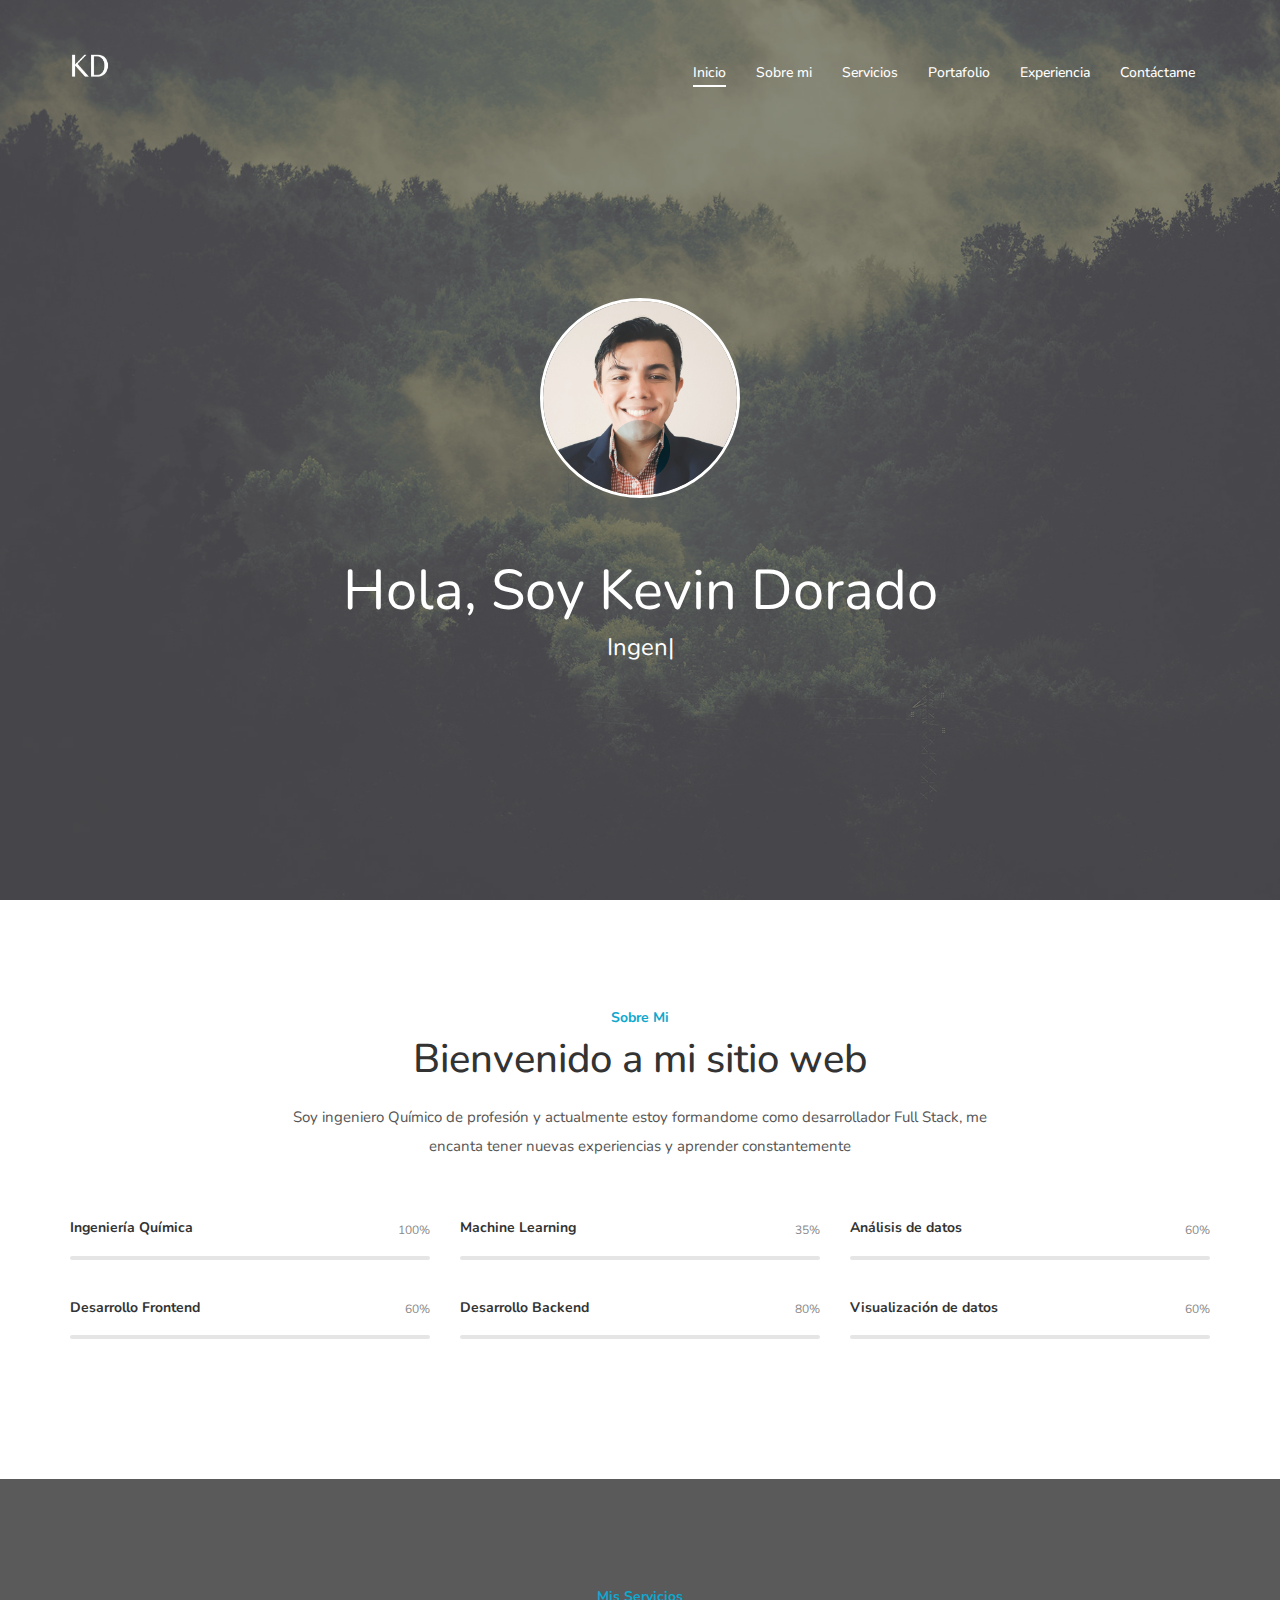
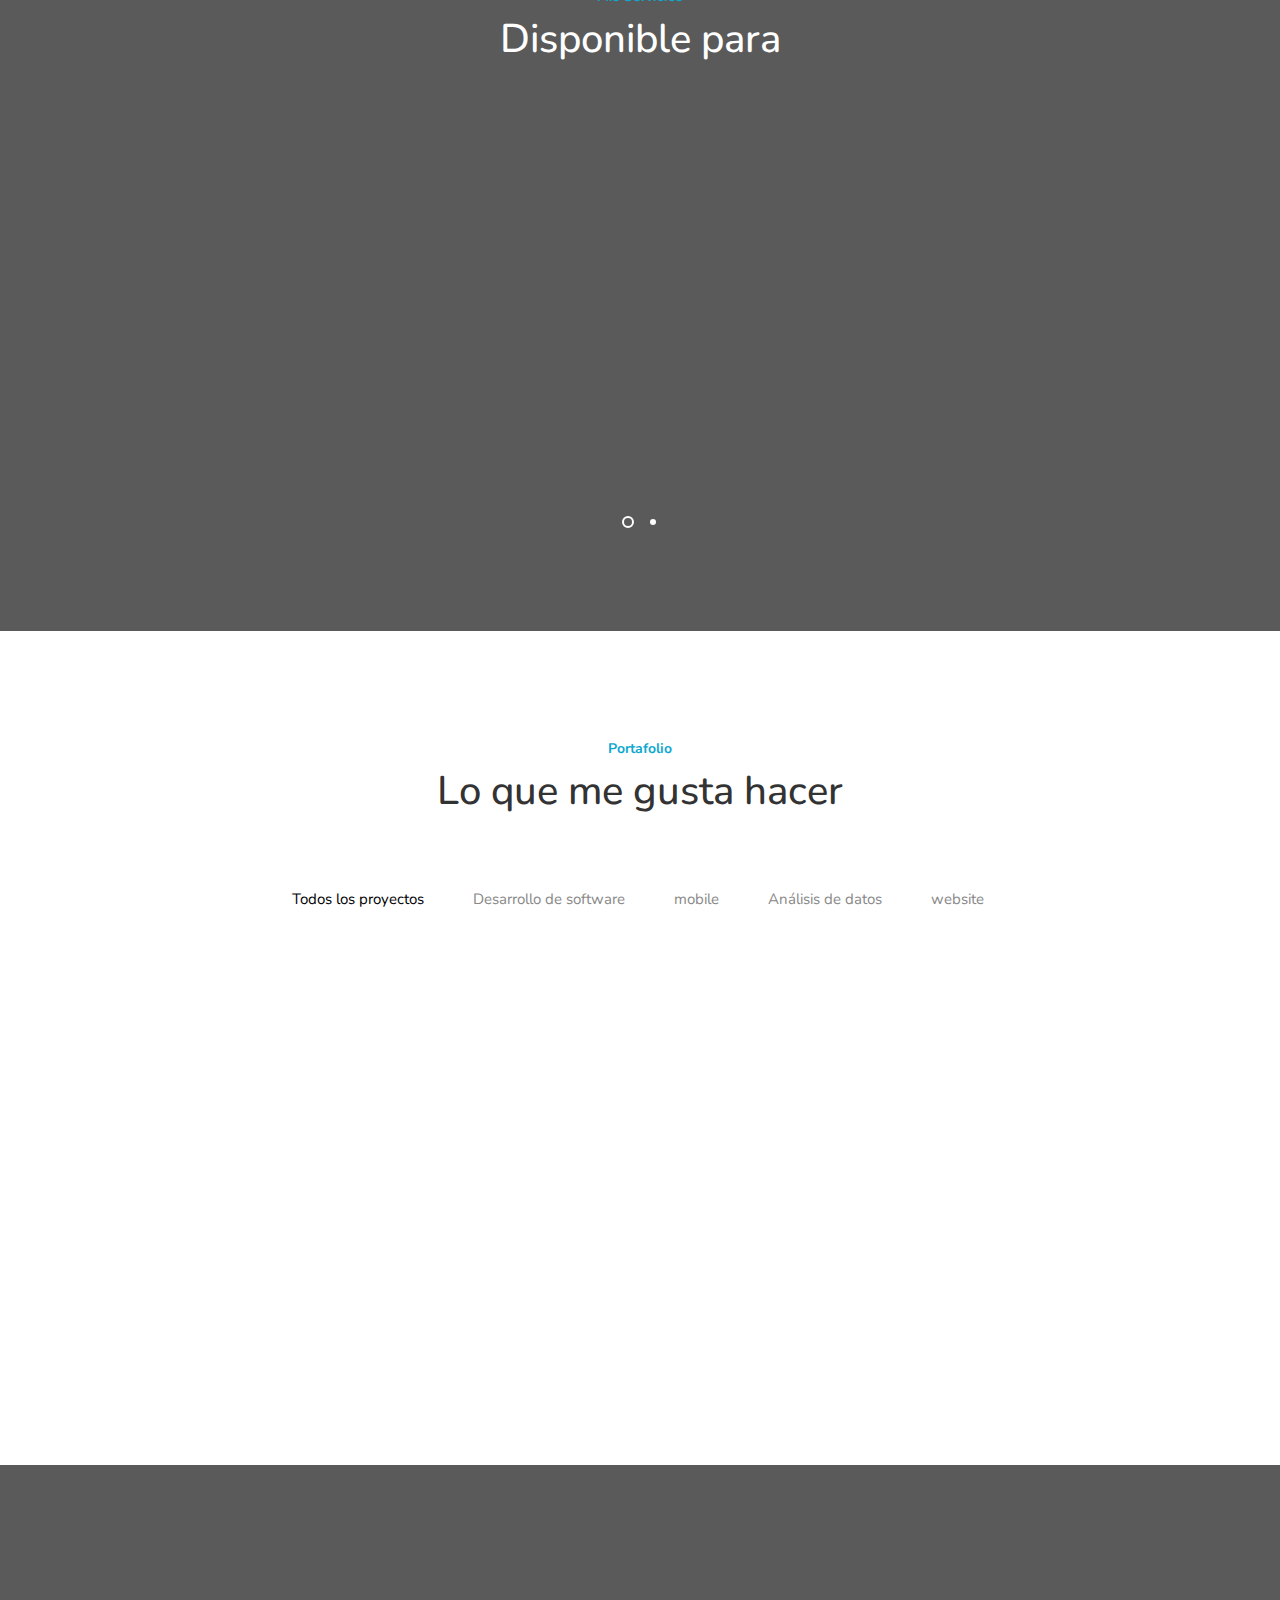
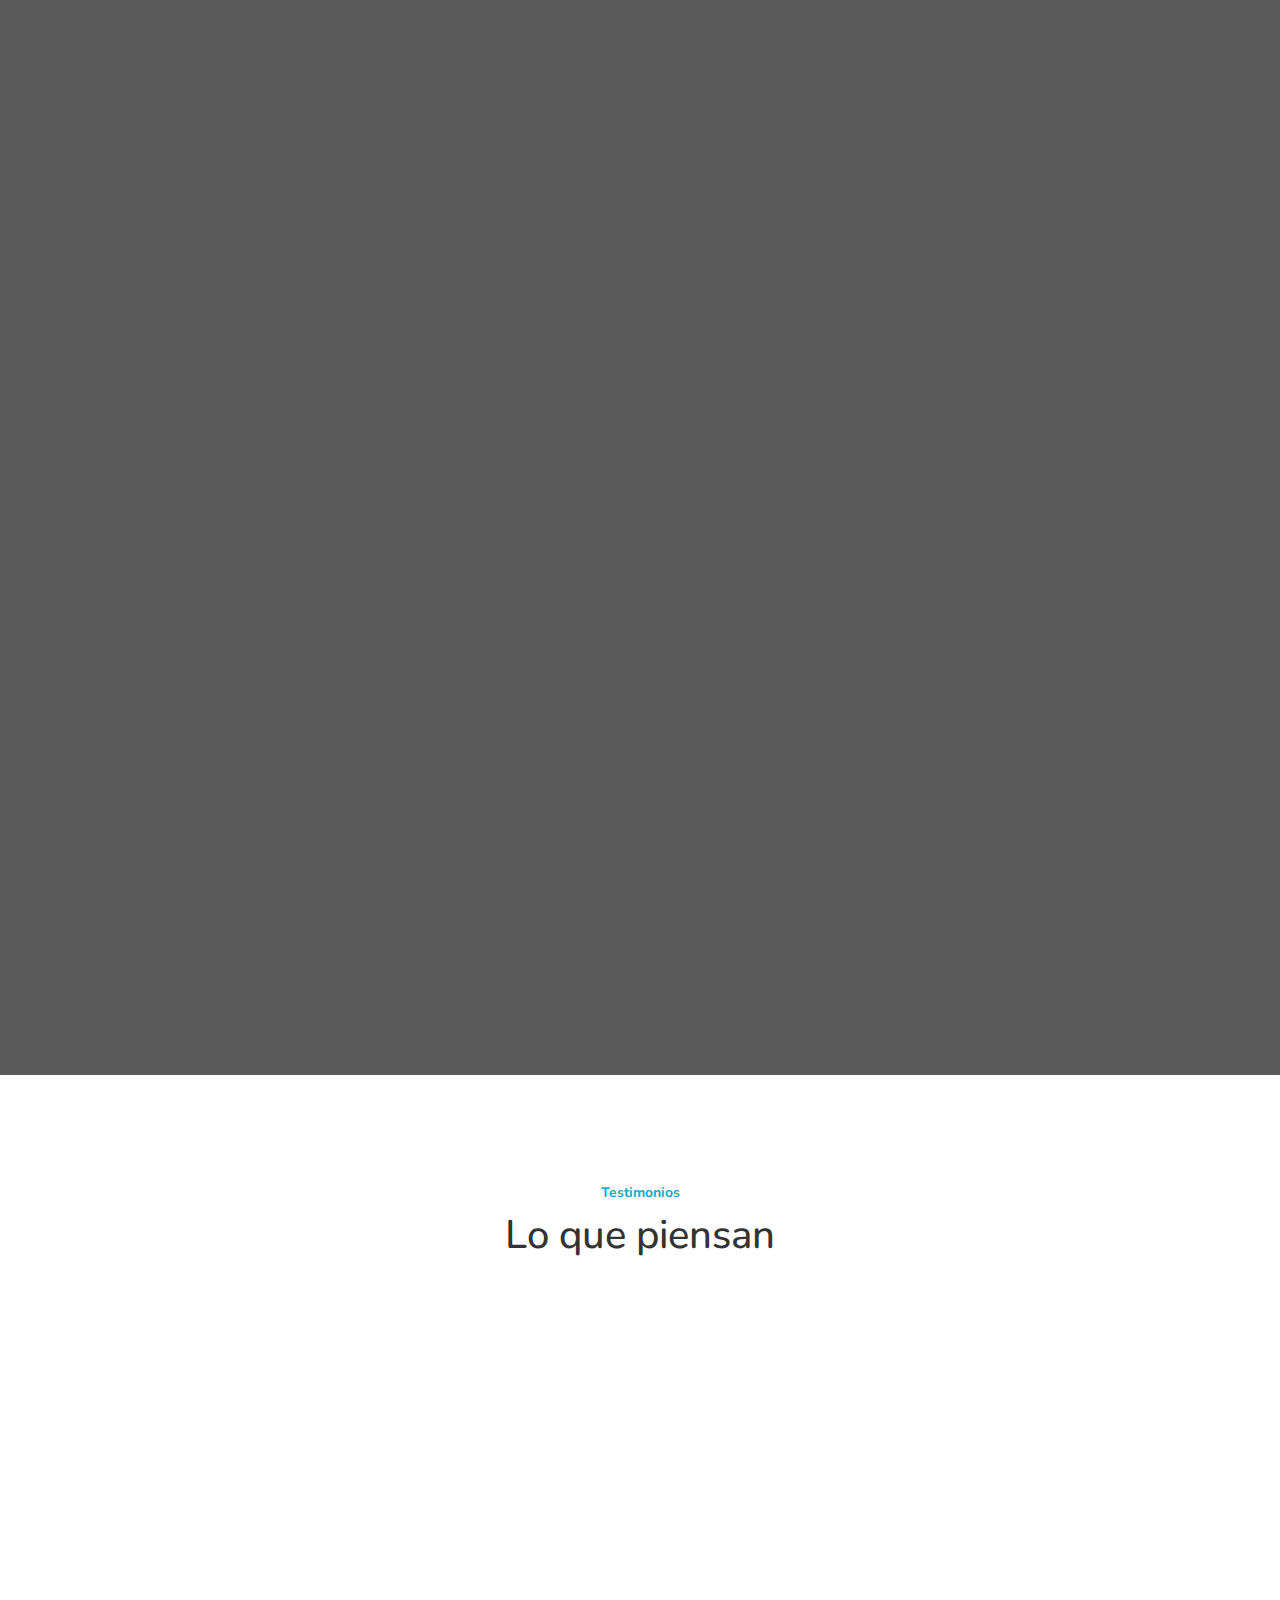
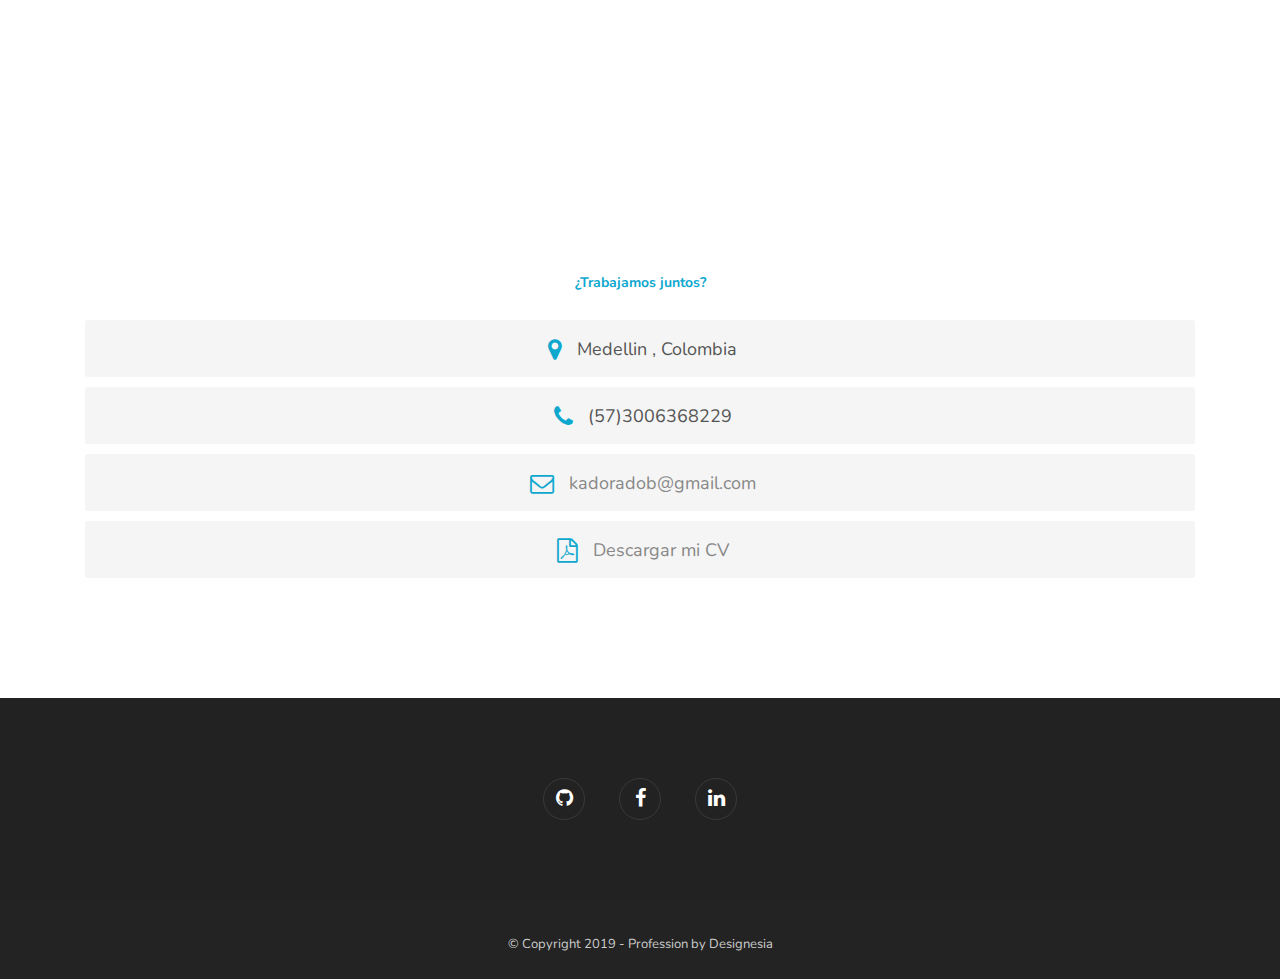
==== commit 7f103bd4: "cv" ====
--- a/index.html
+++ b/index.html
@@ -713,7 +713,7 @@
                   >
                   <span
                     ><i class="fa fa-file-pdf-o fa-lg"></i
-                    ><a href="./Cv_KEVIN_DORADO.pdf" download="CV_KEVIN_DORADO">Descargar mi CV</a></span
+                    ><a href="./Cv_KEVIN_DORADO_2.pdf" download="CV_KEVIN_DORADO">Descargar mi CV</a></span
                   >
                 </address>
               </div>
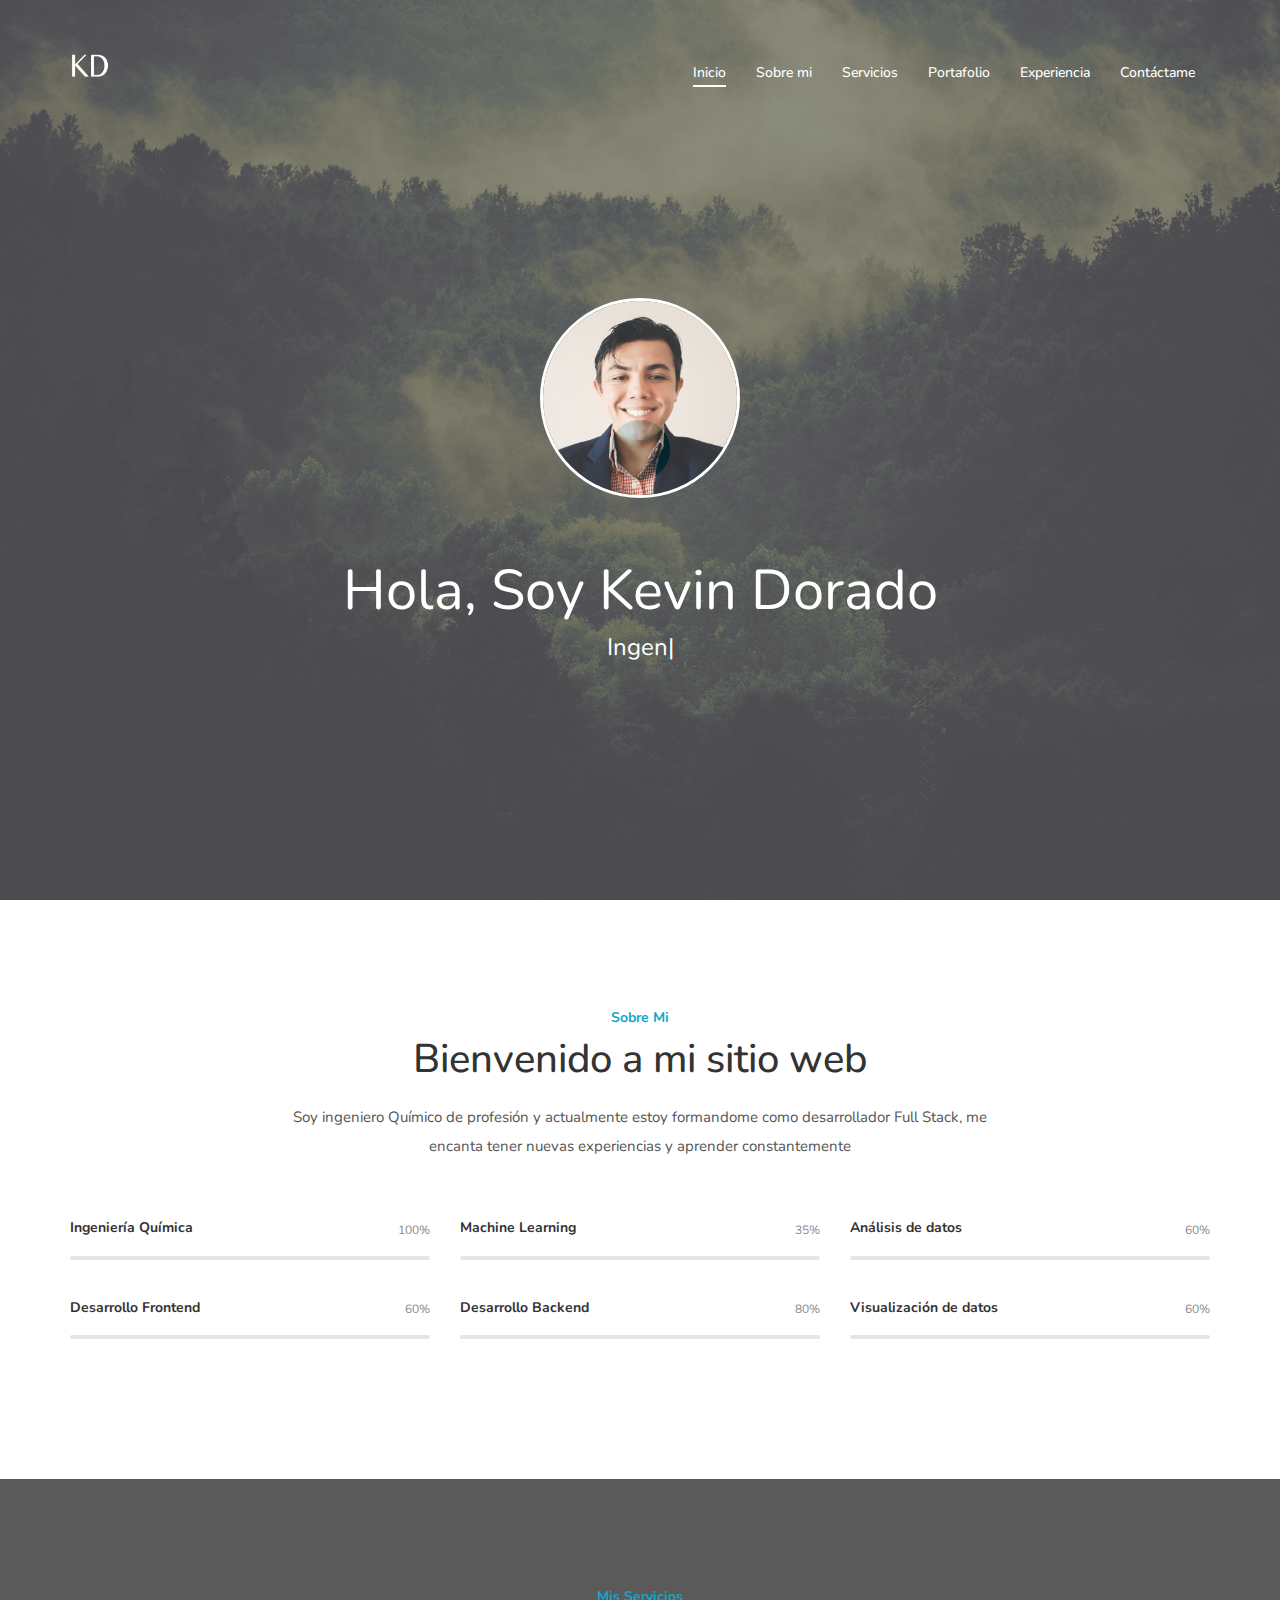
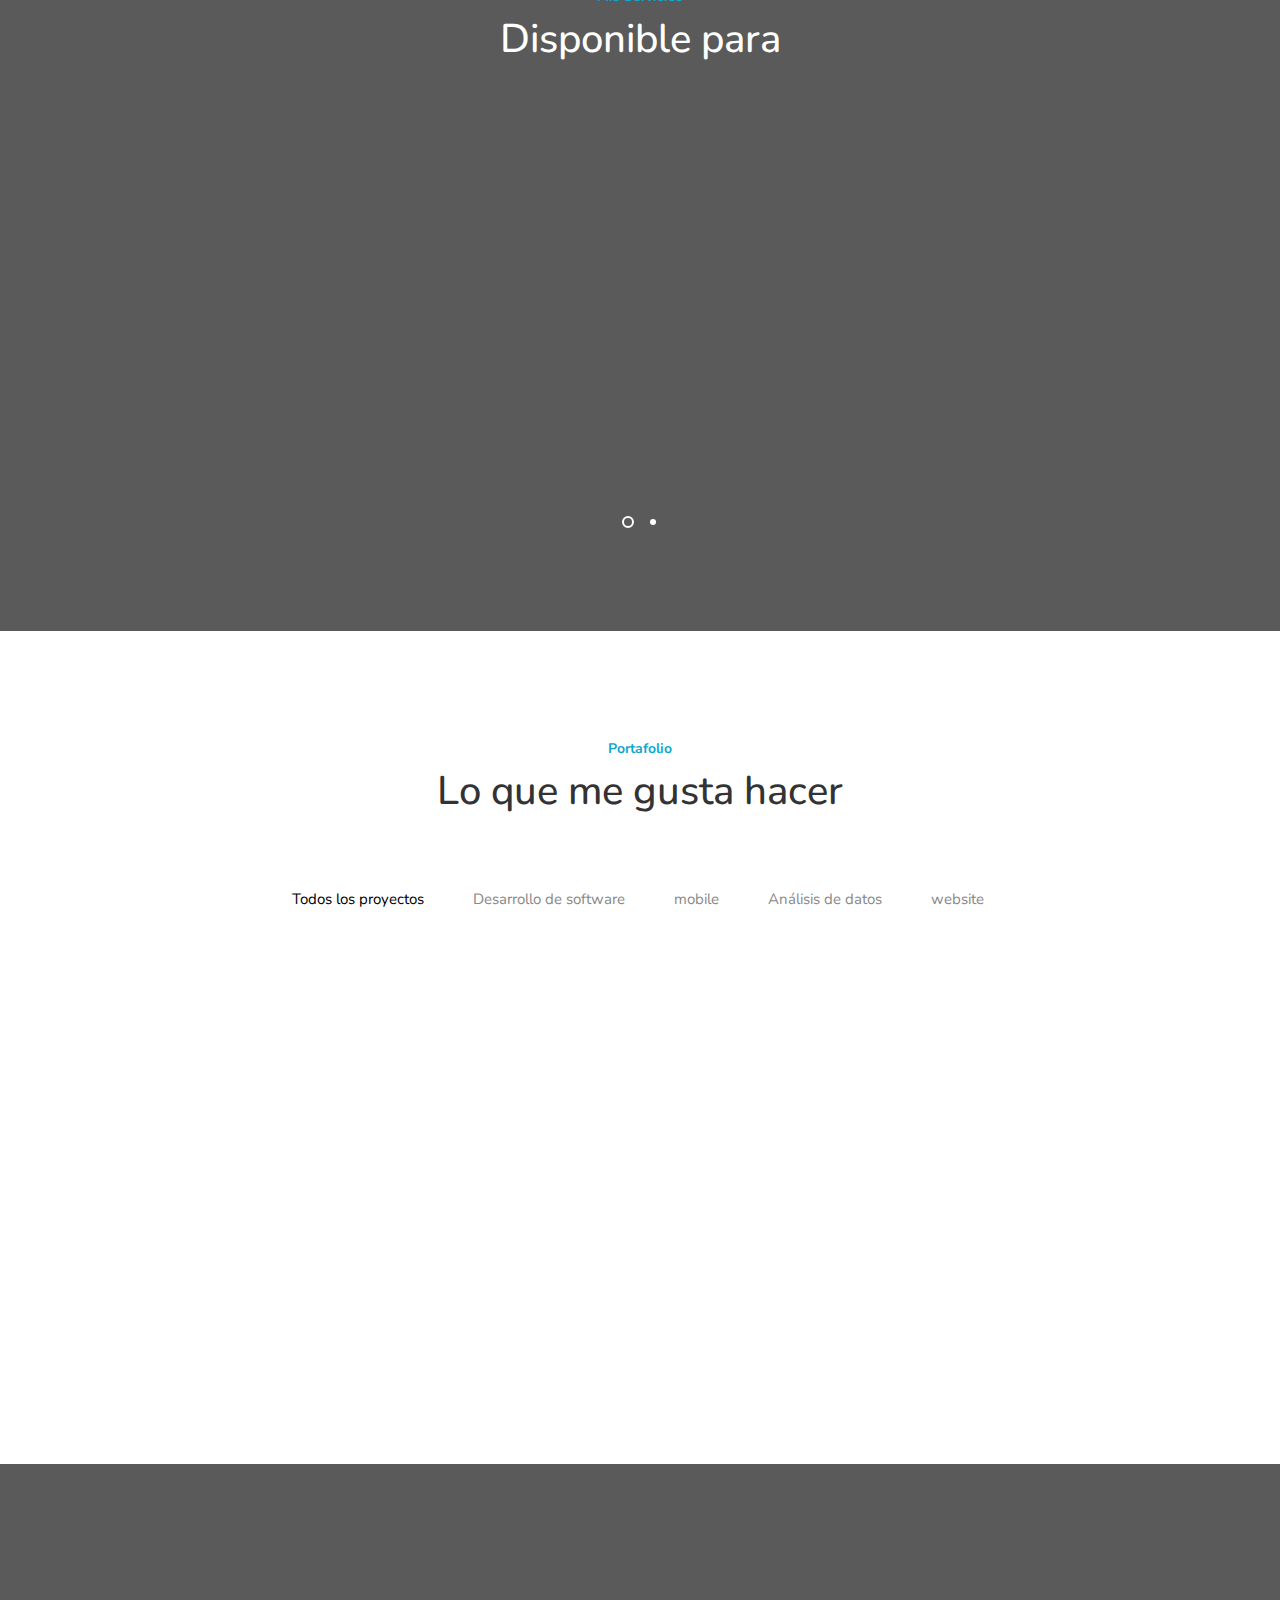
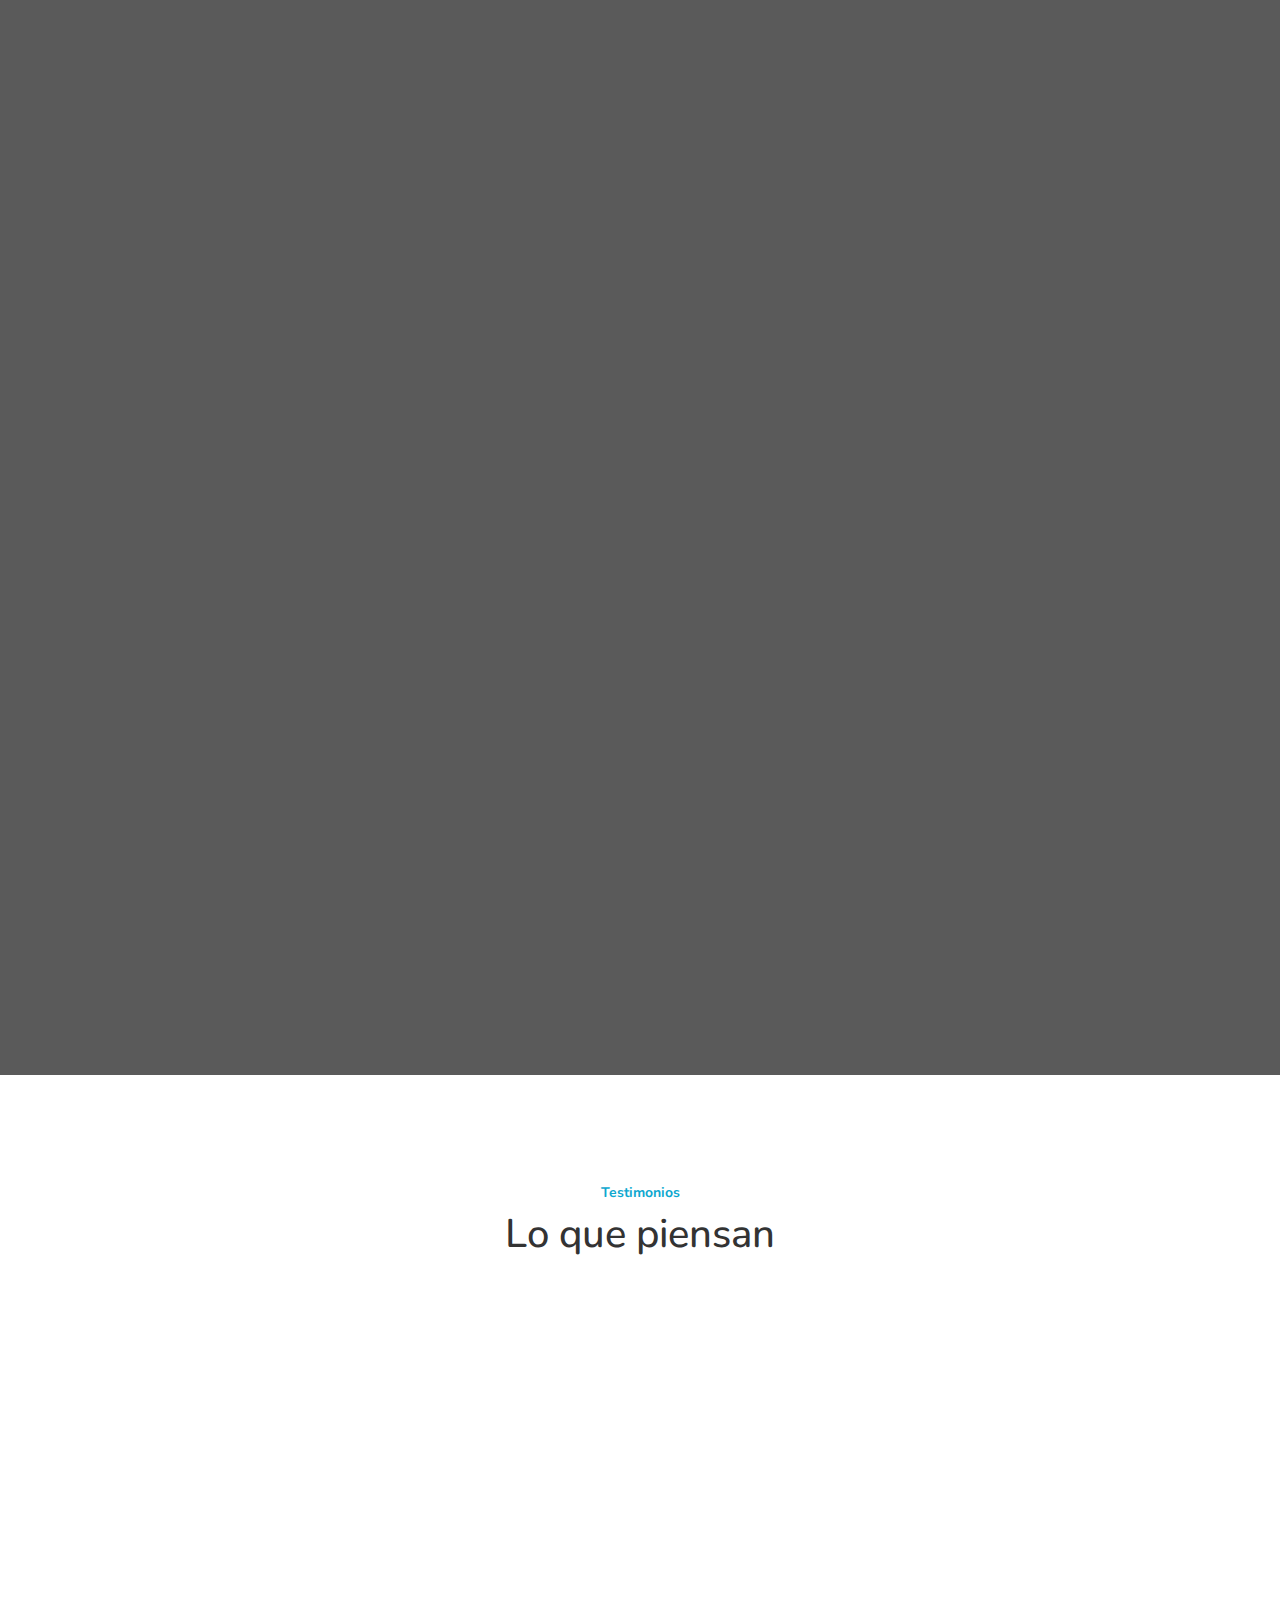
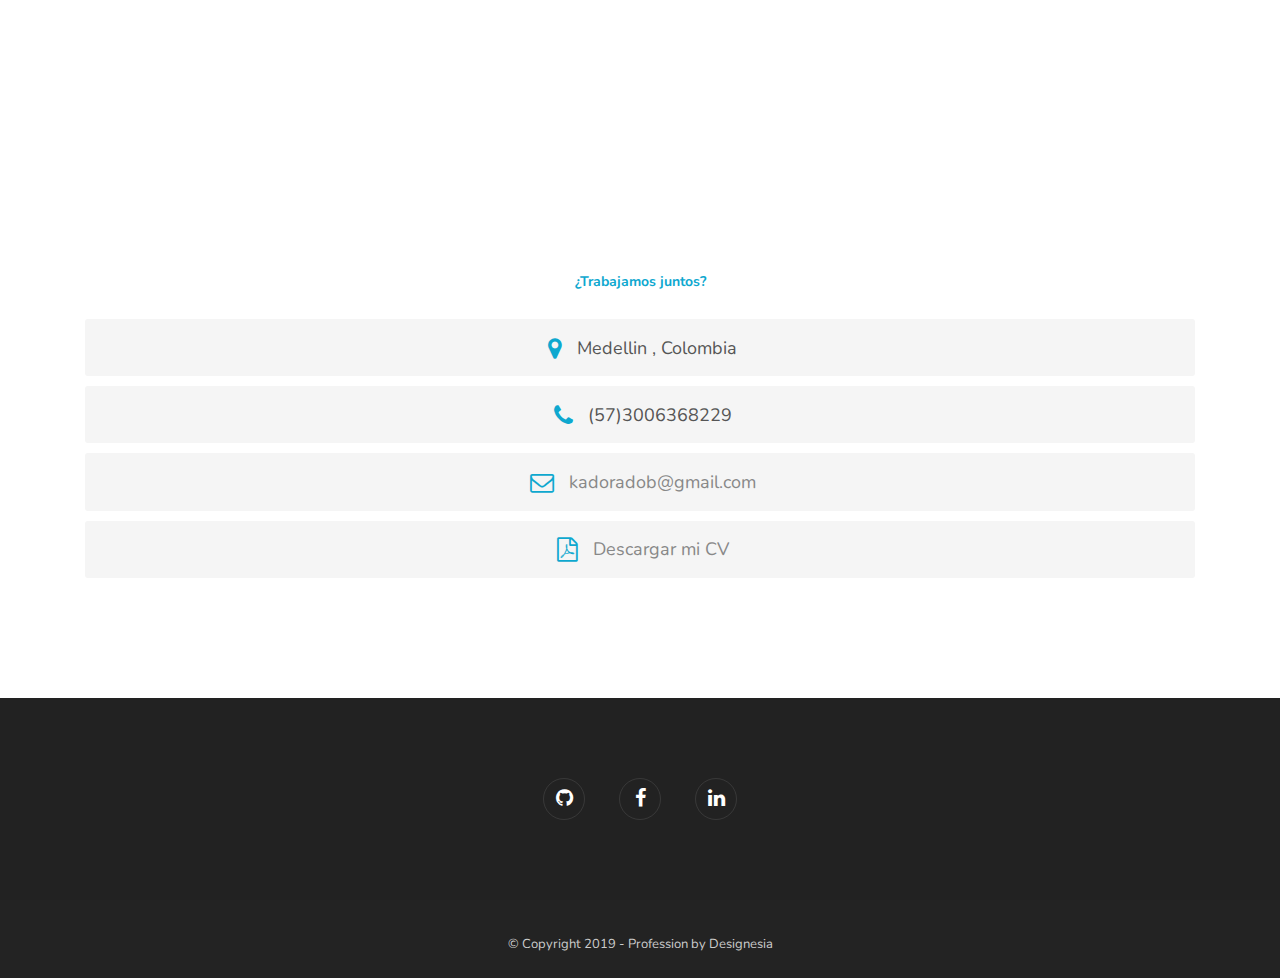
==== commit ea68d7ae: "update" ====
--- a/index.html
+++ b/index.html
@@ -366,14 +366,14 @@
                     <div class="picframe wow">
                       <a
                         target="_blank"
-                        href="https://revistas.unal.edu.co/index.php/dyna/article/view/69573"
+                        href="https://heuristic-williams-18d84d.netlify.app/"
                       >
                         <span class="overlay">
                           <span class="pf_text">
-                            <span class="project-name">Biomateriales Ruta N</span>
+                            <span class="project-name">Carpinteria y Calderas</span>
                           </span>
                         </span>
-                        <img src="images/portfolio/recubrimiento_red.png" alt="recubrimiento" />
+                        <img src="images/portfolio/catalogo_react.png" alt="recubrimiento" />
                       </a>
                     </div>
                   </div>
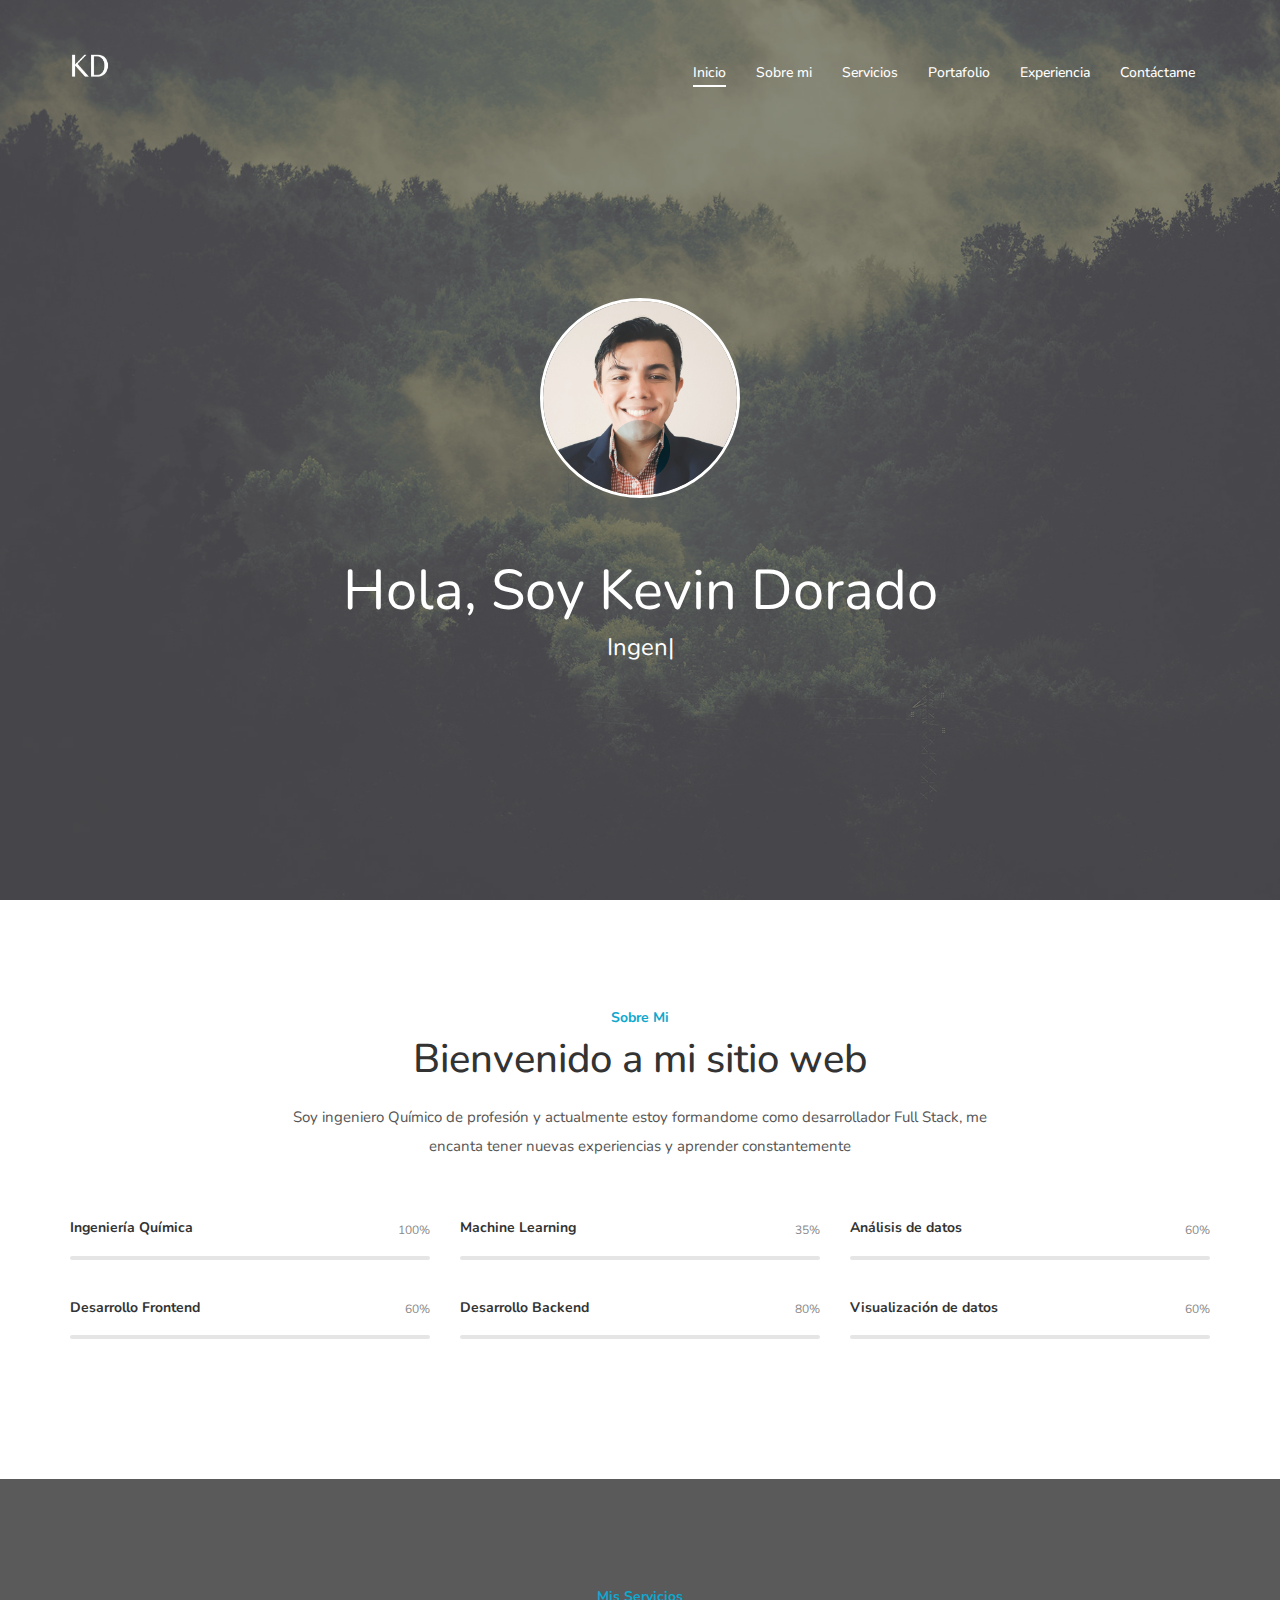
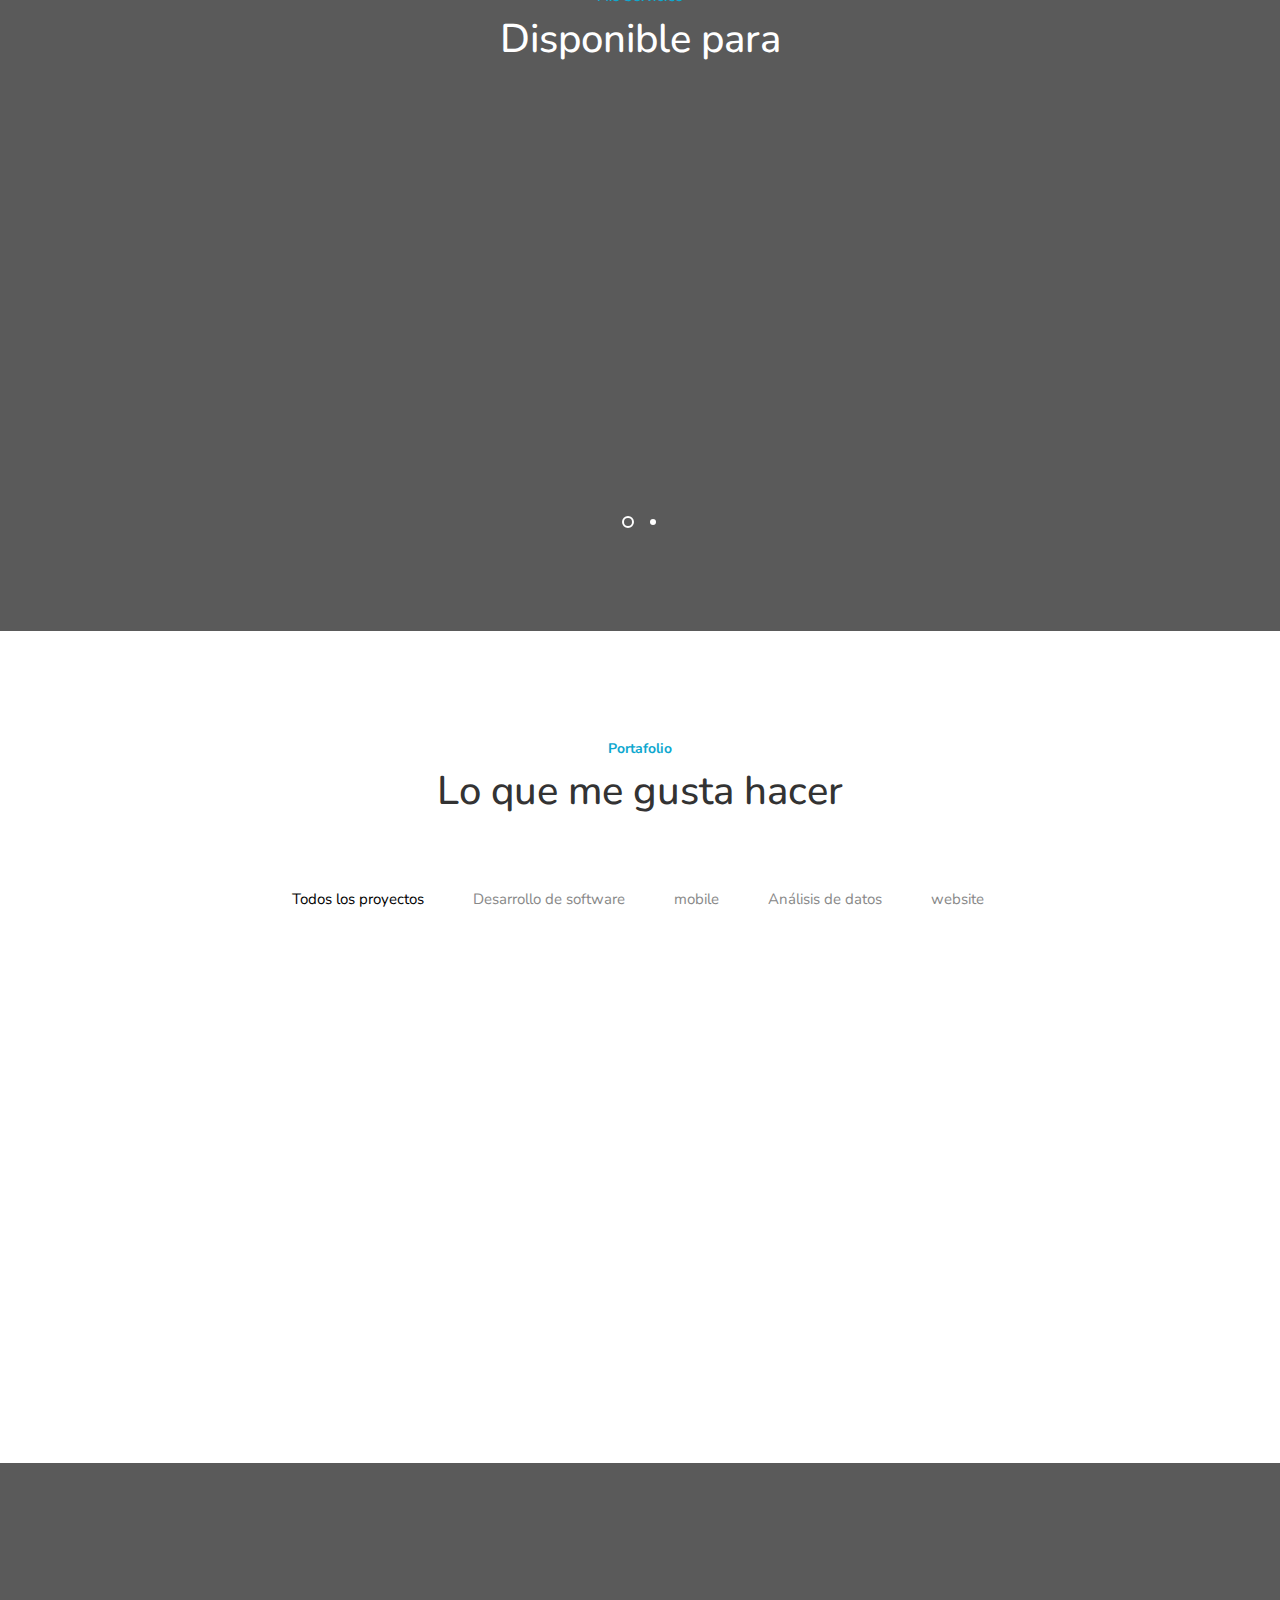
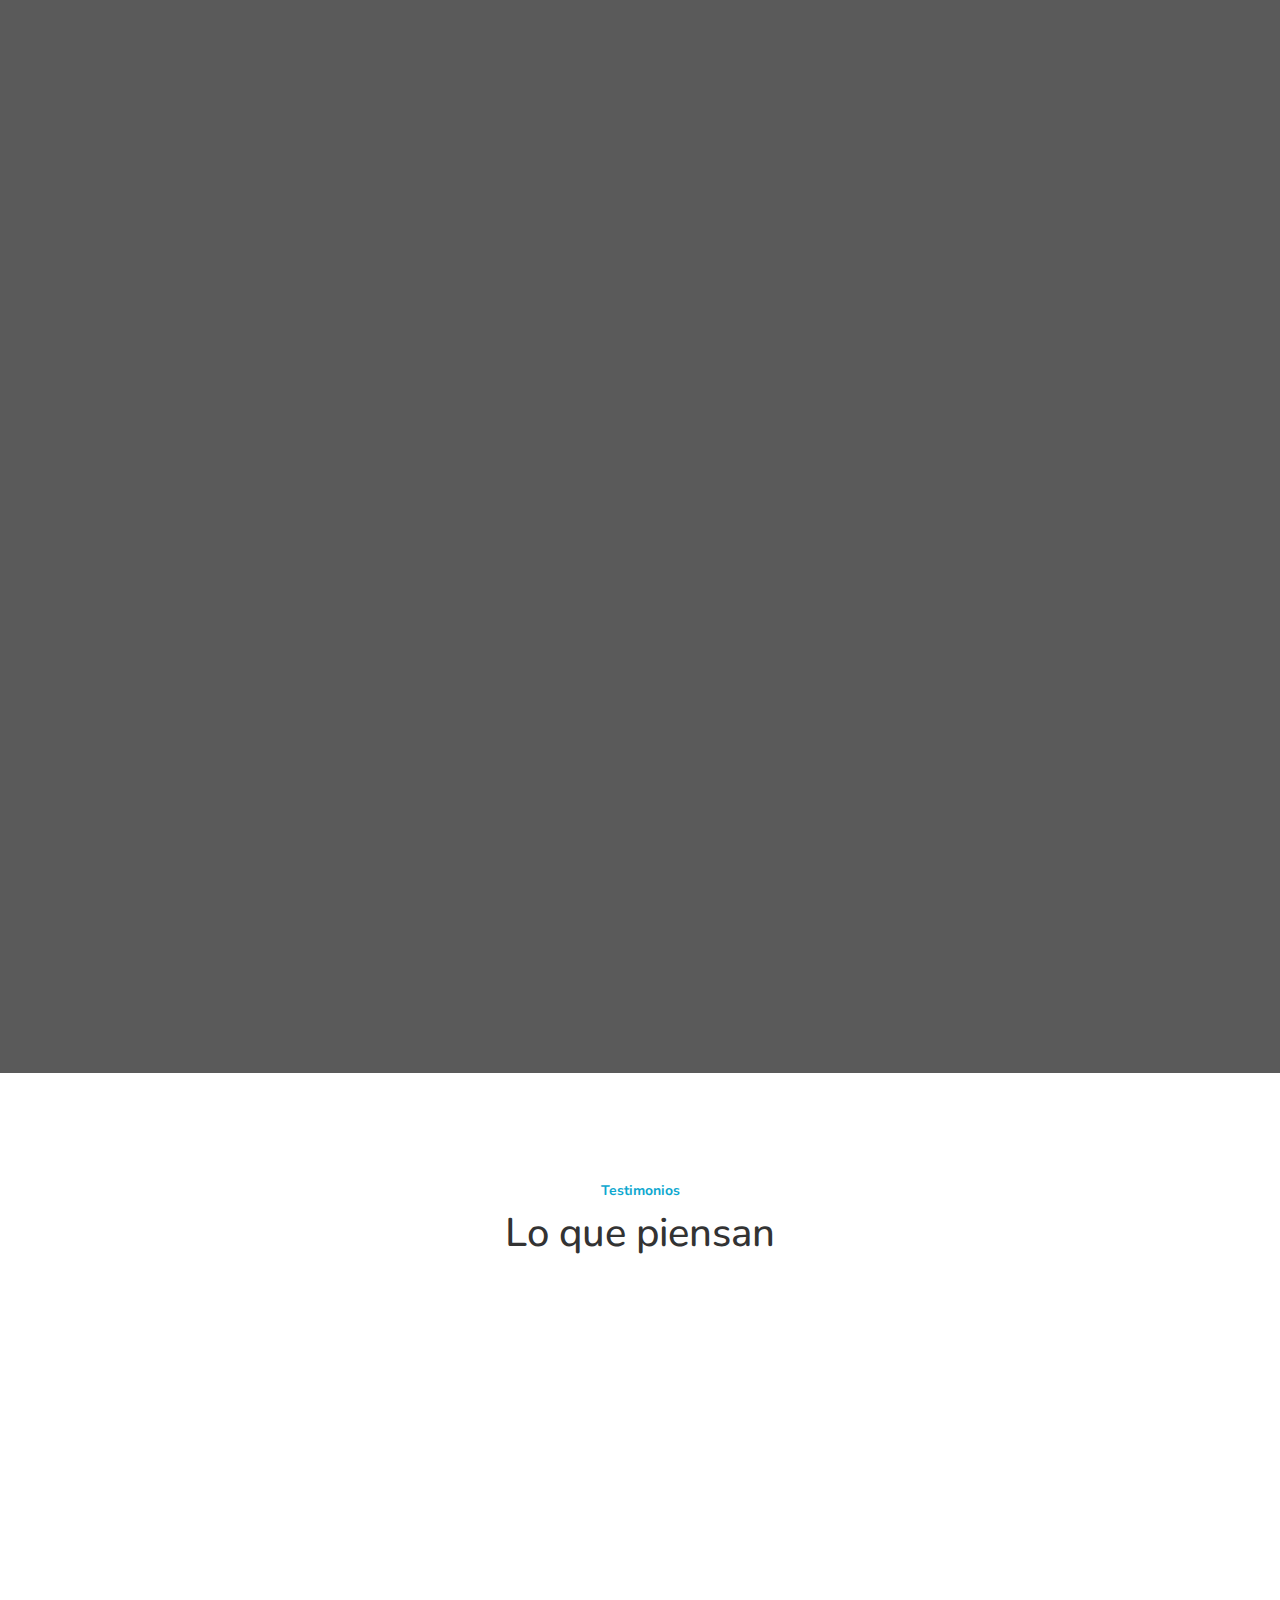
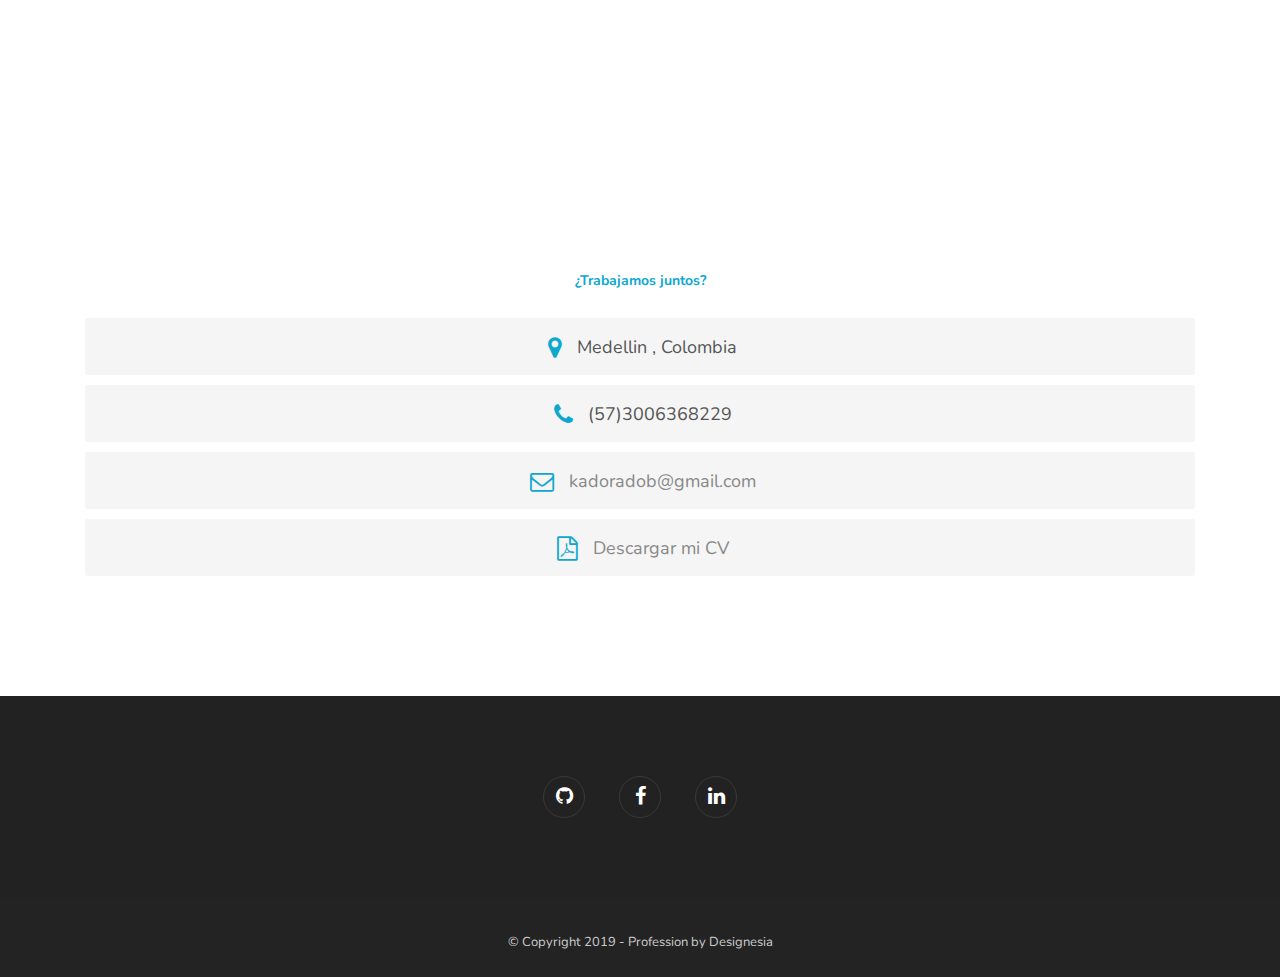
==== commit 19a76a78: "new project" ====
--- a/index.html
+++ b/index.html
@@ -348,14 +348,14 @@
                     <div class="picframe wow">
                       <a
                         target="_blank"
-                        href="https://revistas.unal.edu.co/index.php/dyna/article/view/68296"
+                        href="http://paularodriguez.programate.tech/"
                       >
                         <span class="overlay">
                           <span class="pf_text">
-                            <span class="project-name">Departamento de materiales UNAL</span>
+                            <span class="project-name">Plataforma empleo desarrolladores</span>
                           </span>
                         </span>
-                        <img src="images/portfolio/MicroscopioSEM_red.png" alt="micro" />
+                        <img src="images/portfolio/empleodev.png" alt="micro" />
                       </a>
                     </div>
                   </div>
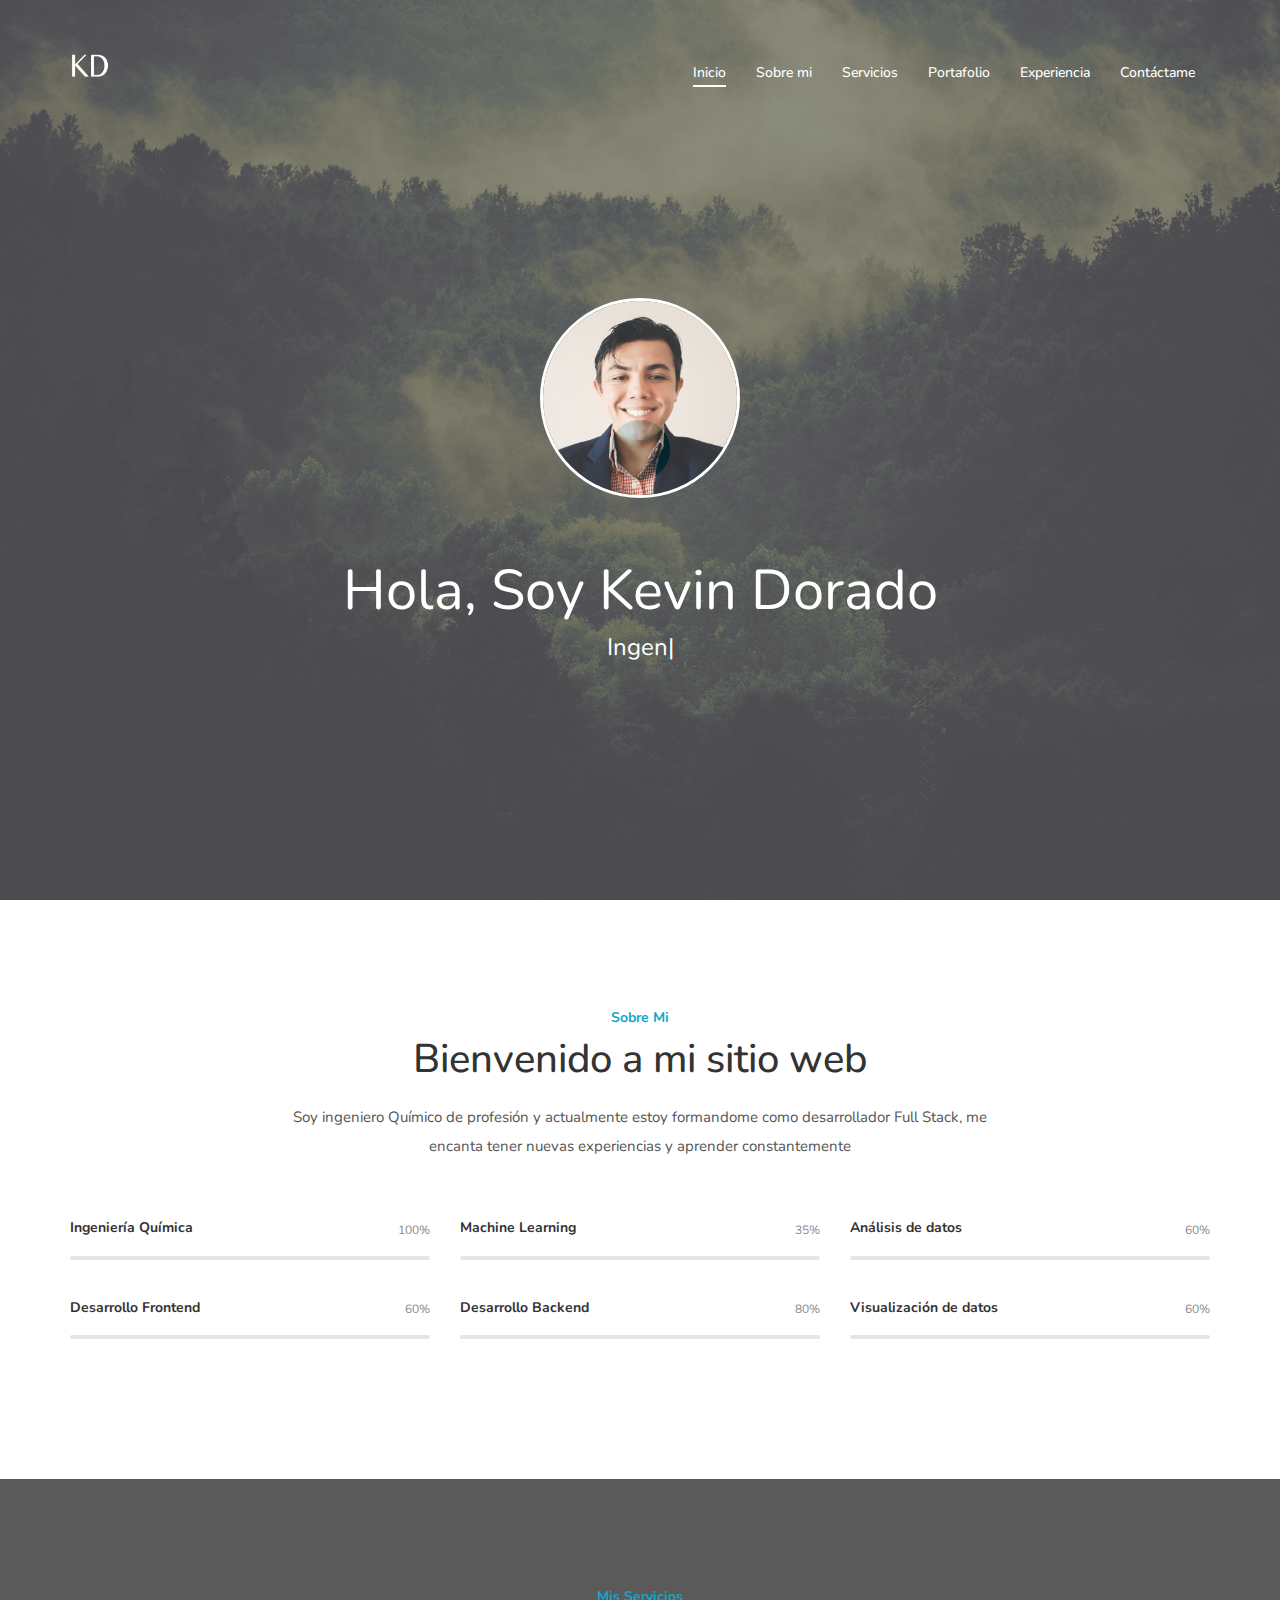
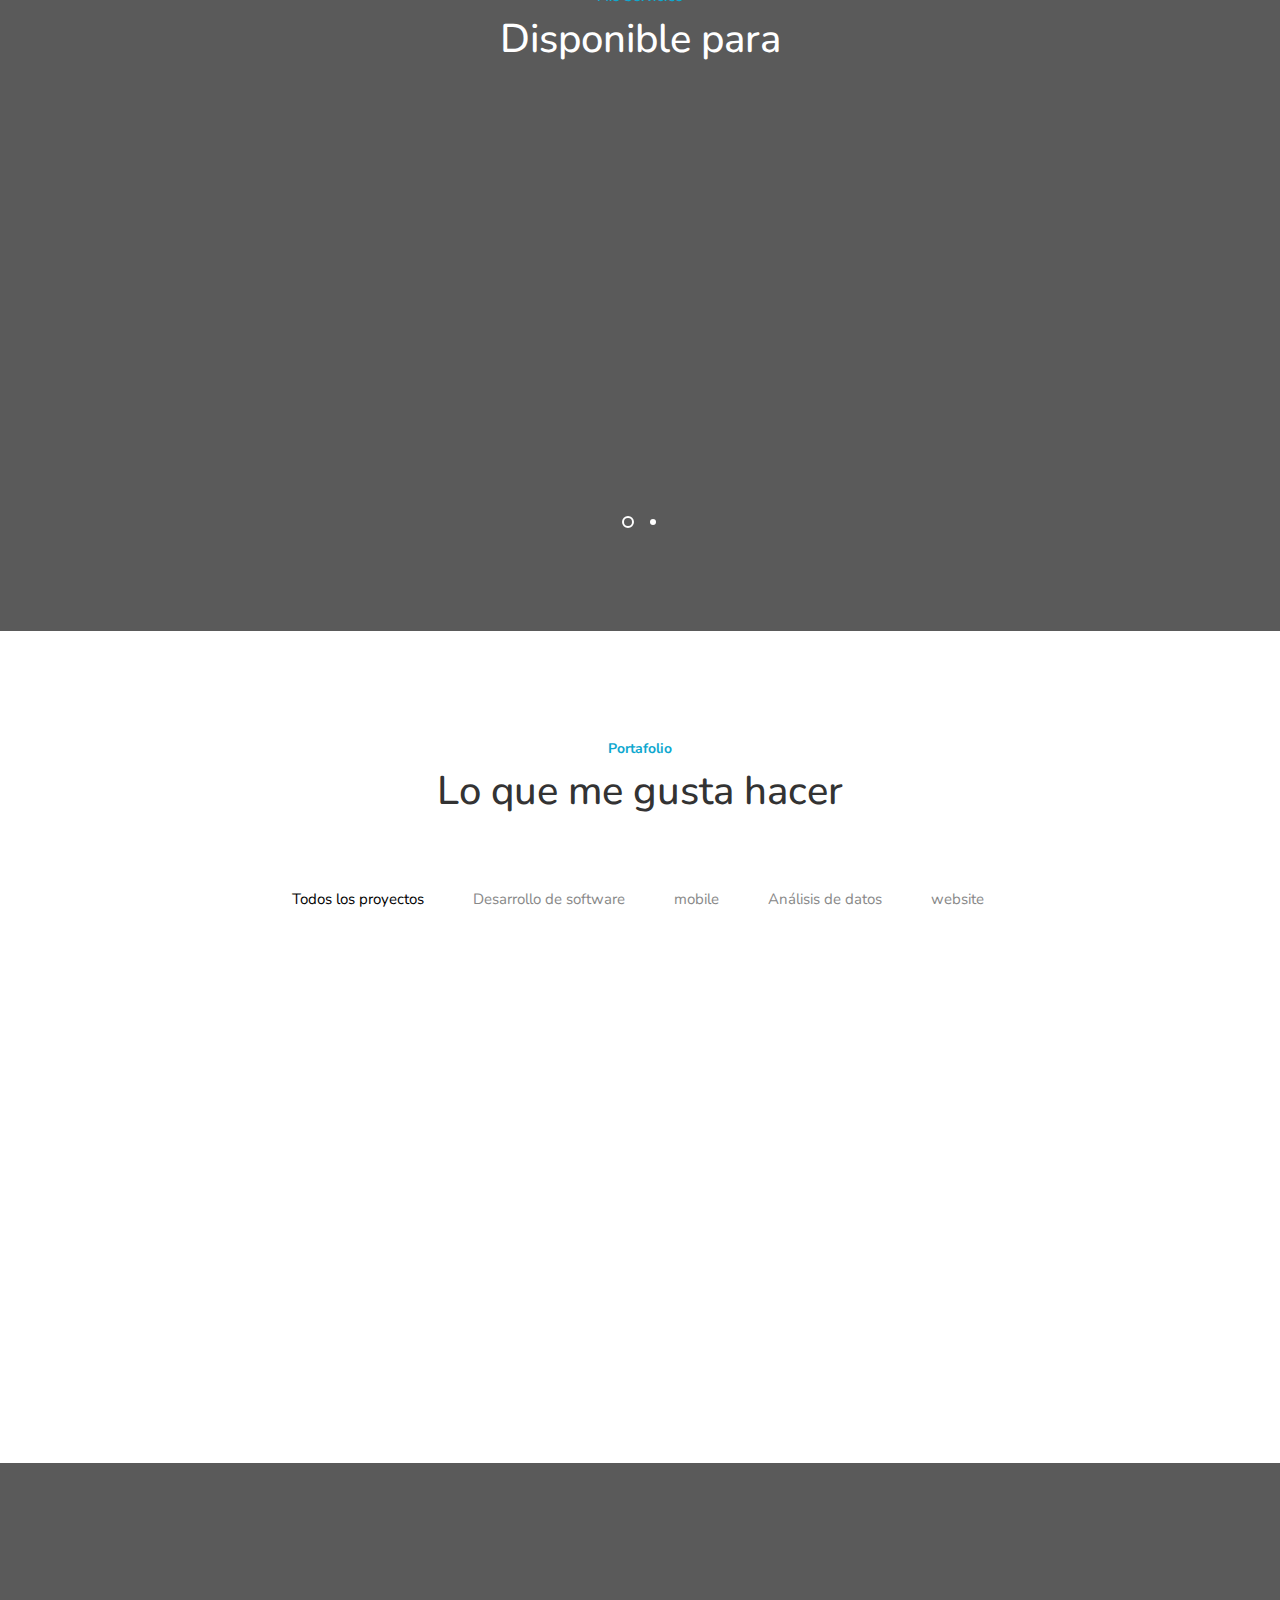
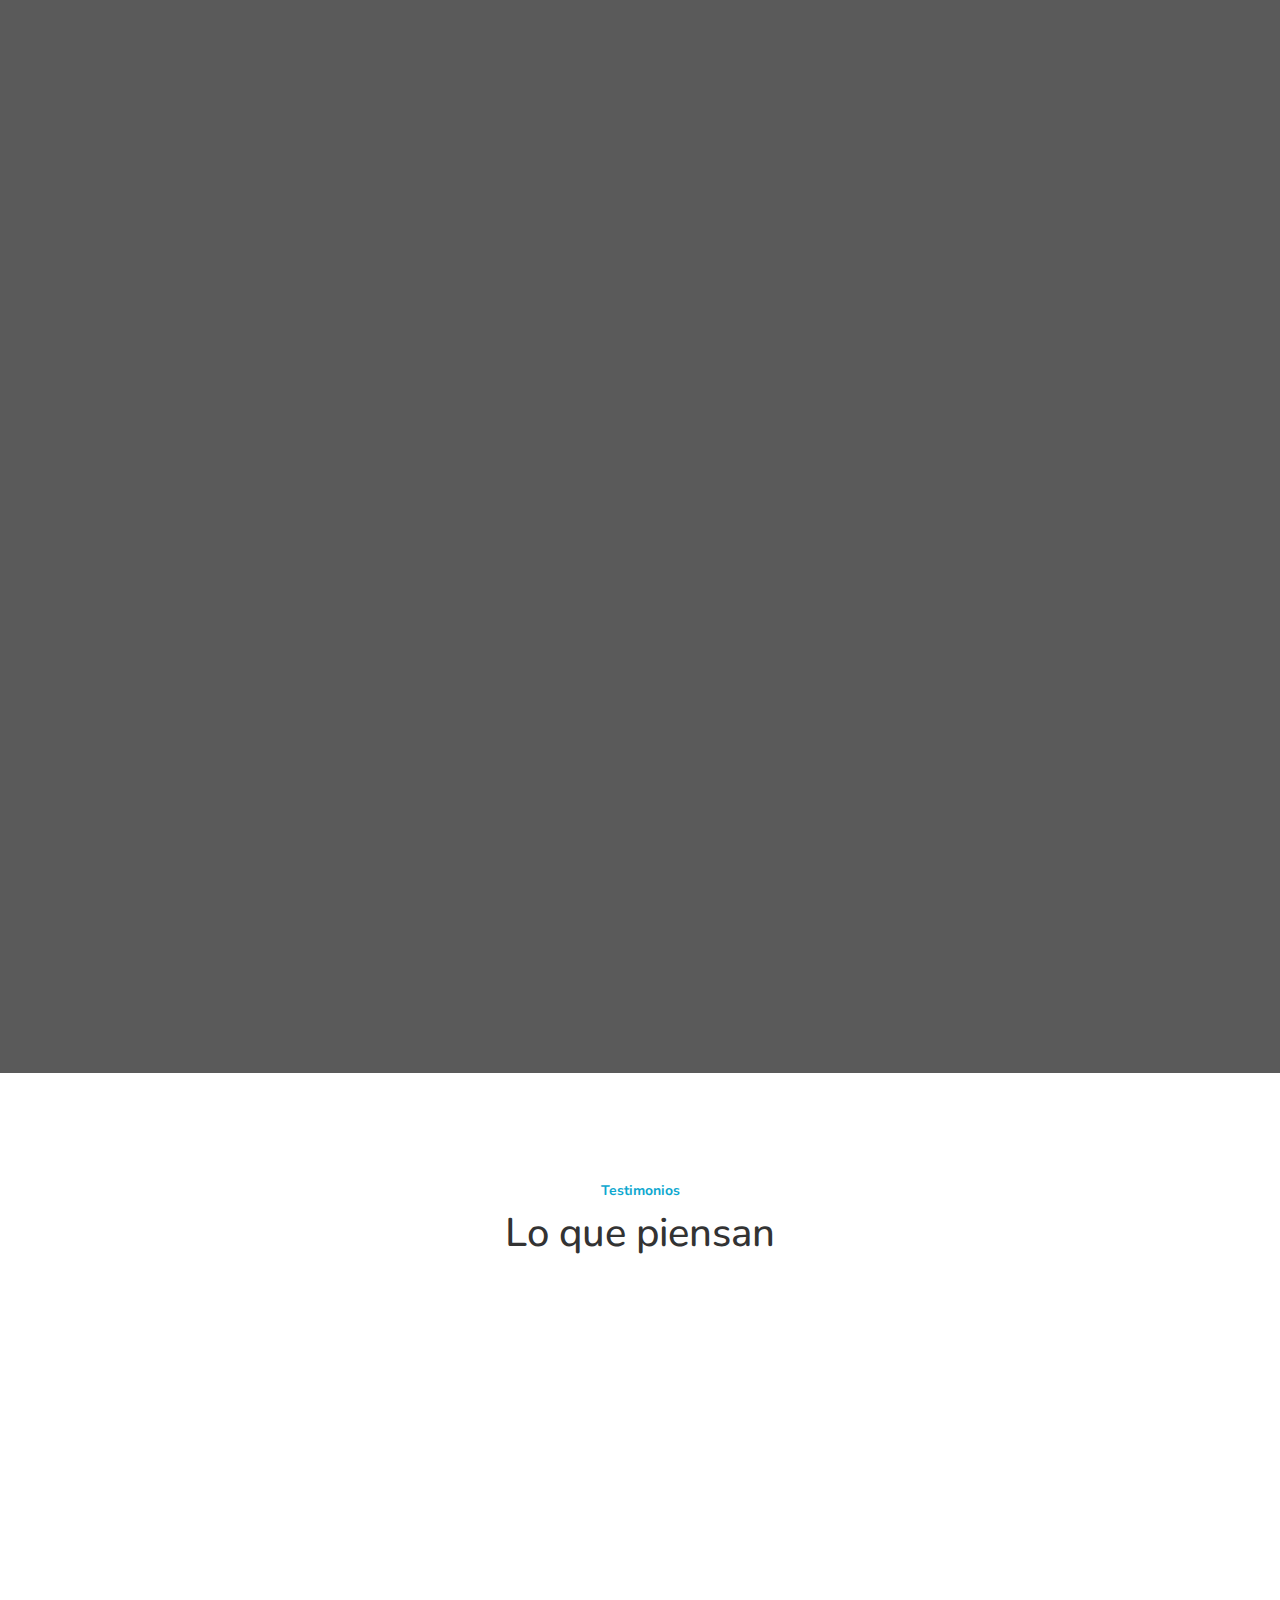
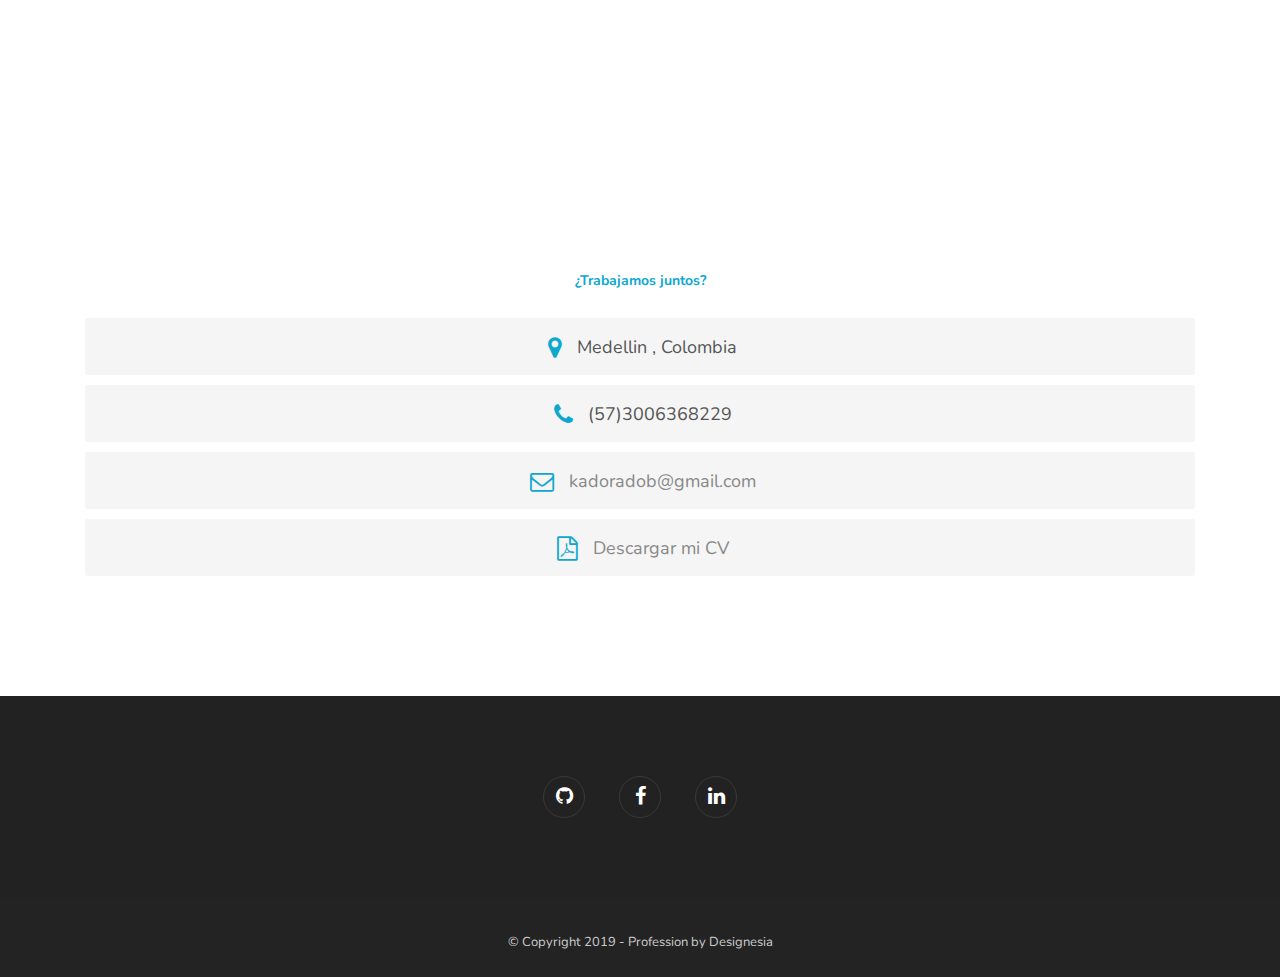
==== commit 9036533c: "new modf" ====
--- a/index.html
+++ b/index.html
@@ -383,15 +383,15 @@
                   <div class="item illustration gallery-item">
                     <div class="picframe wow">
                       <a target="_blank"
-                        href="https://challenges25.vercel.app/"
+                        href="http://kevindorado.programate.tech/"
                        
                       >
                         <span class="overlay">
                           <span class="pf_text">
-                            <span class="project-name">25 retos en 25 días</span>
+                            <span class="project-name">Plataforma empleo</span>
                           </span>
                         </span>
-                        <img src="images/portfolio/l25retos.png" alt="retos" />
+                        <img src="images/portfolio/workdev.png" alt="retos" />
                       </a>
                     </div>
                   </div>
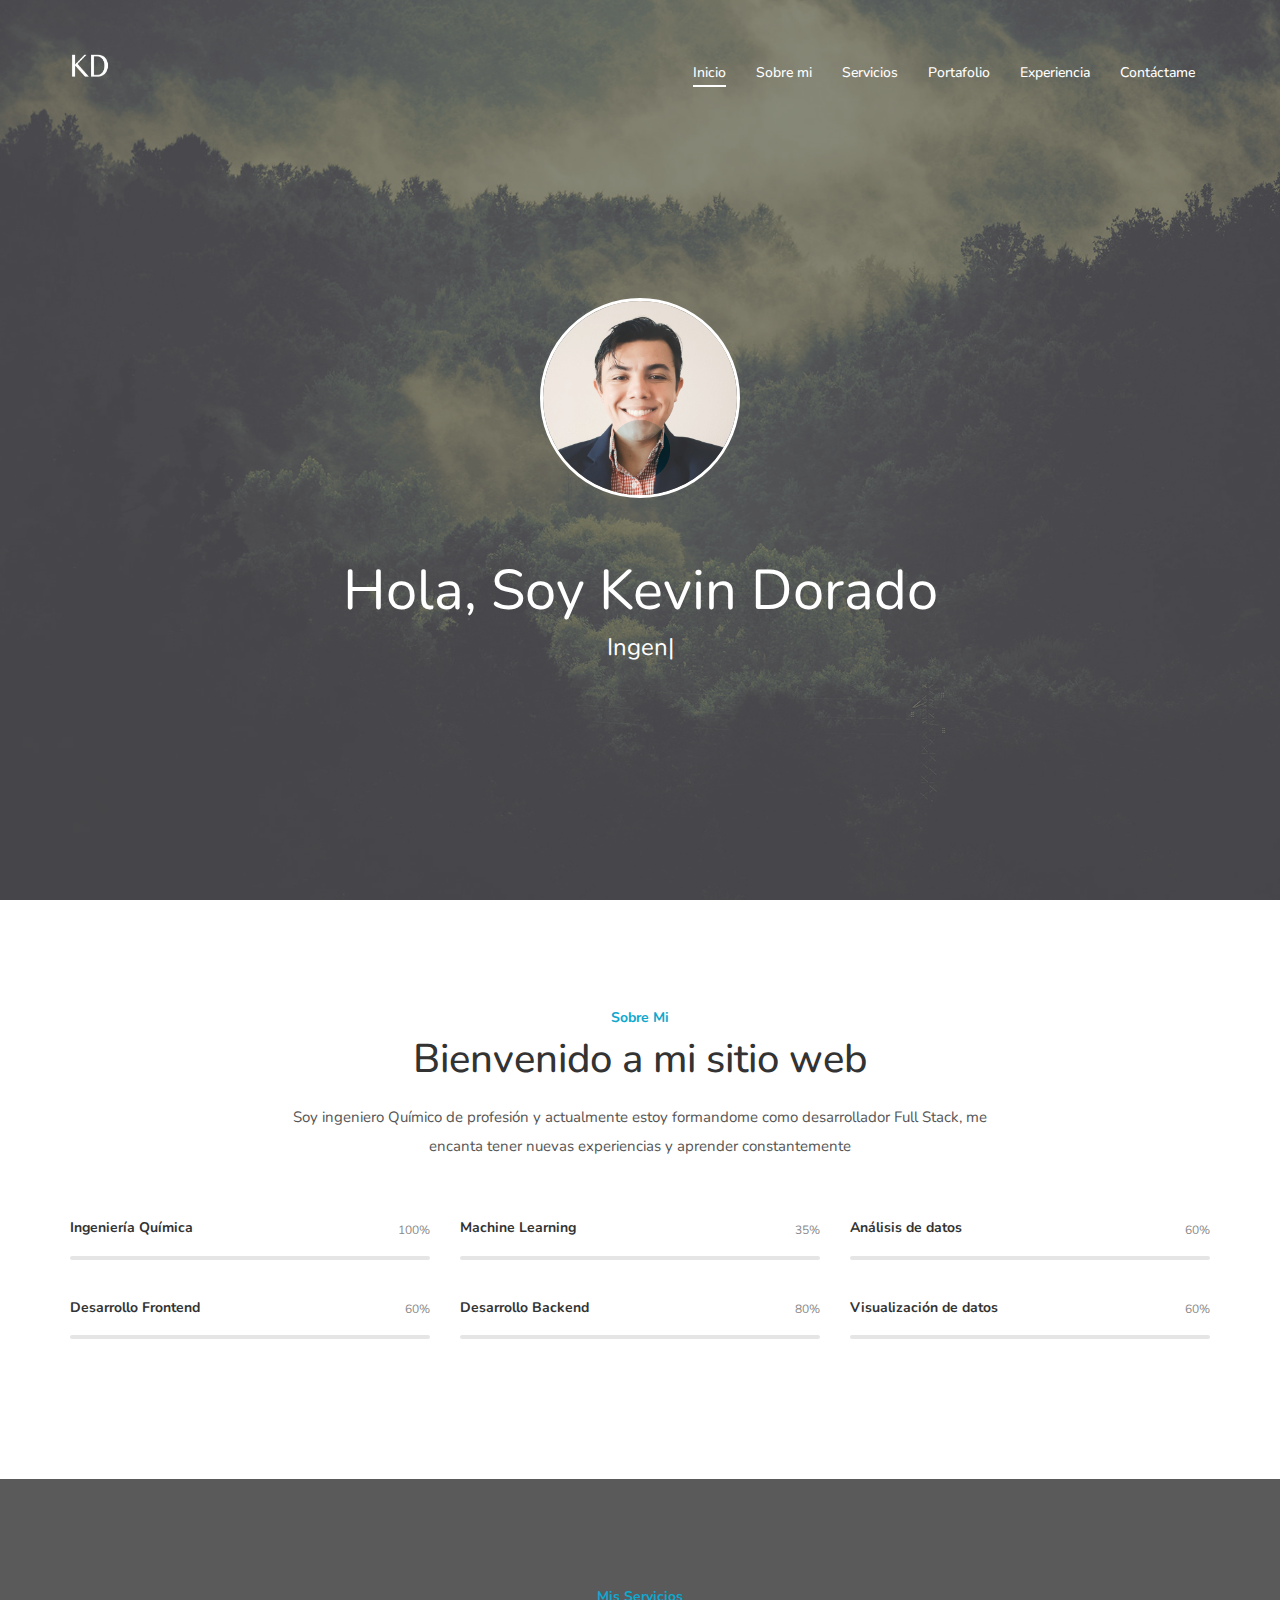
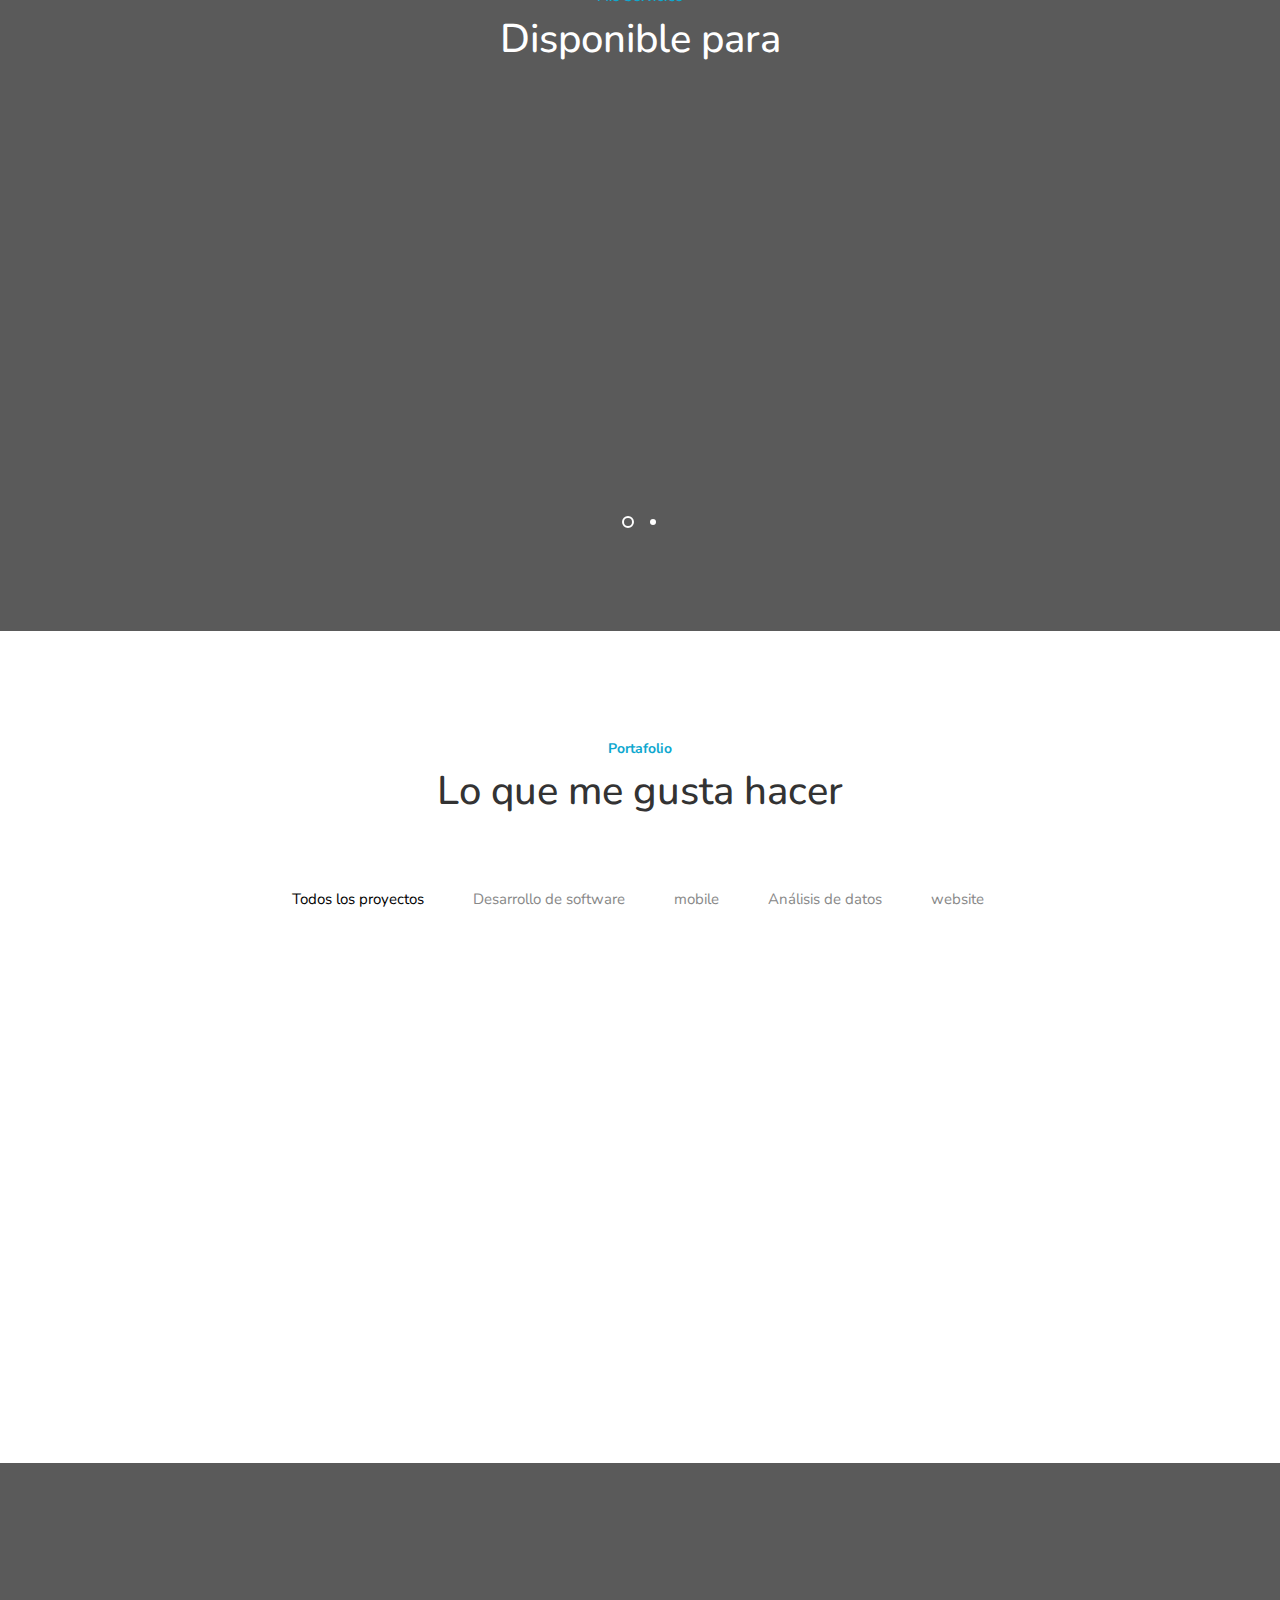
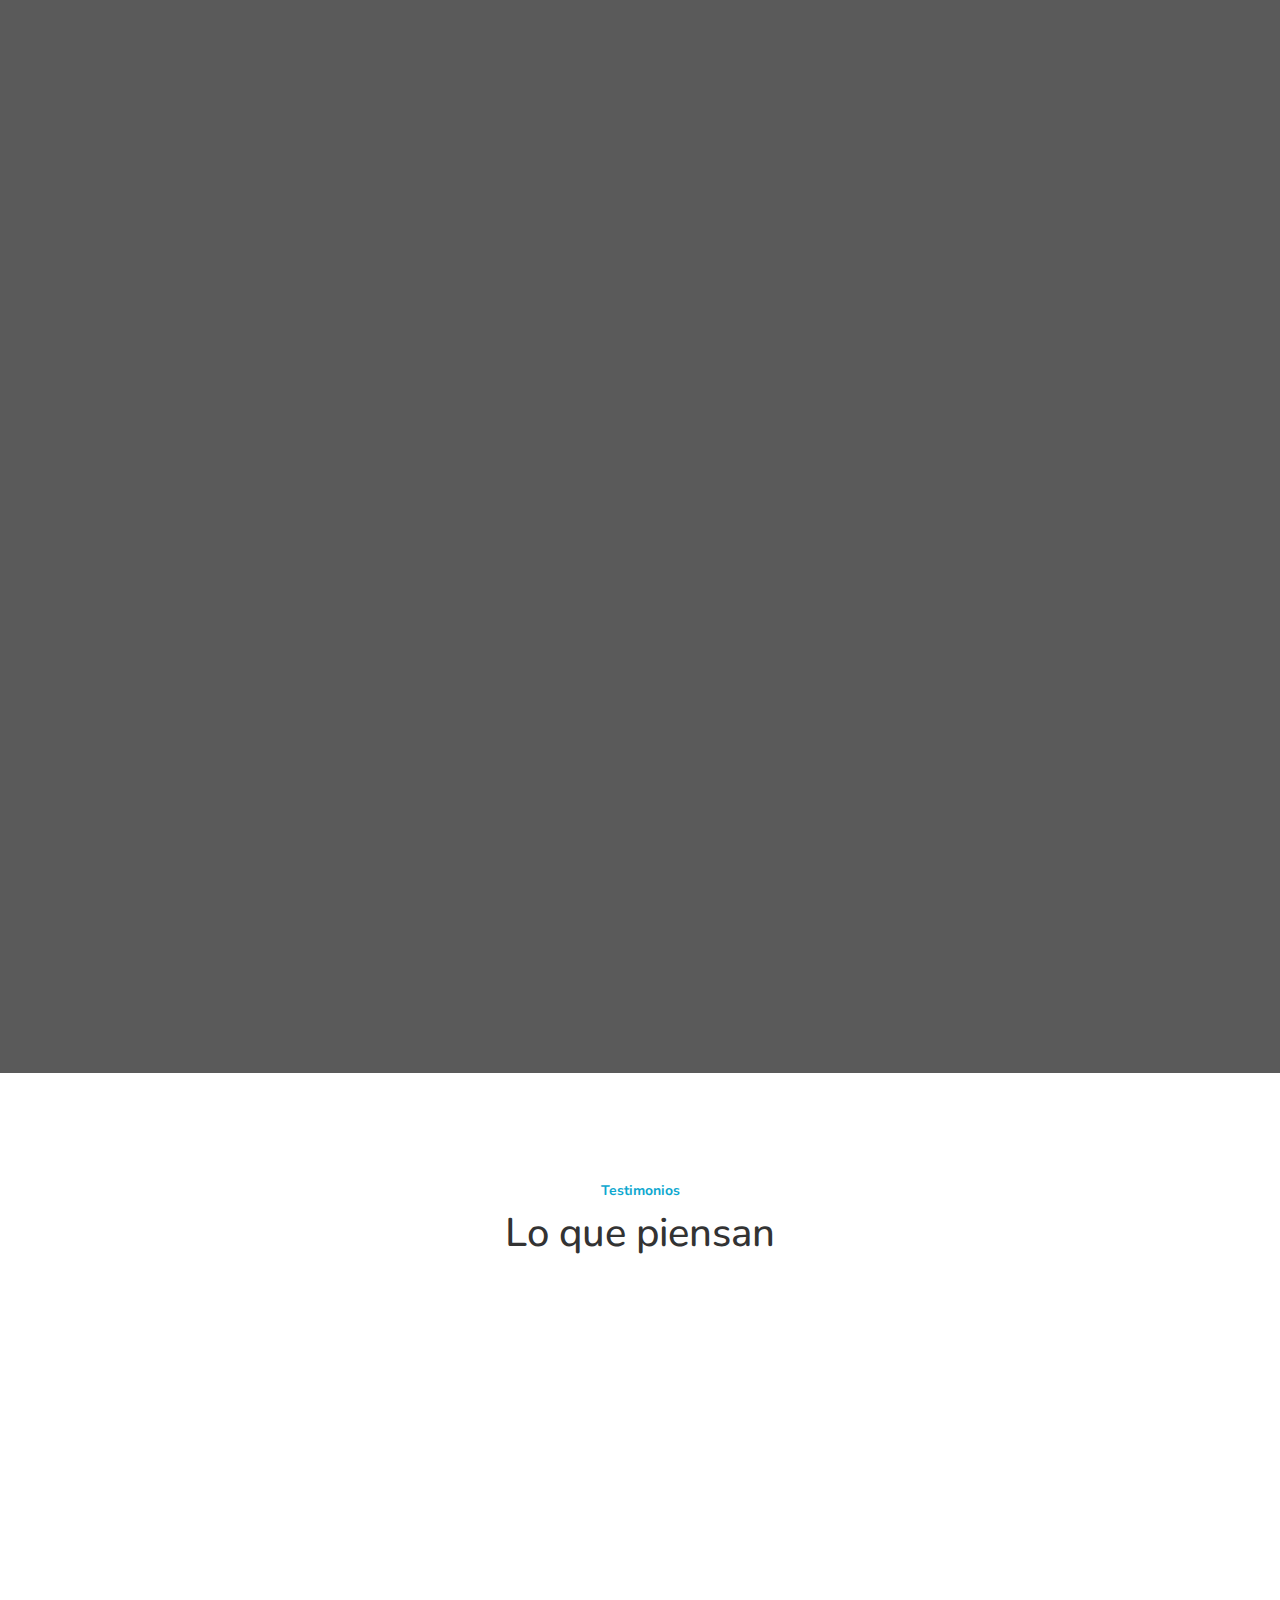
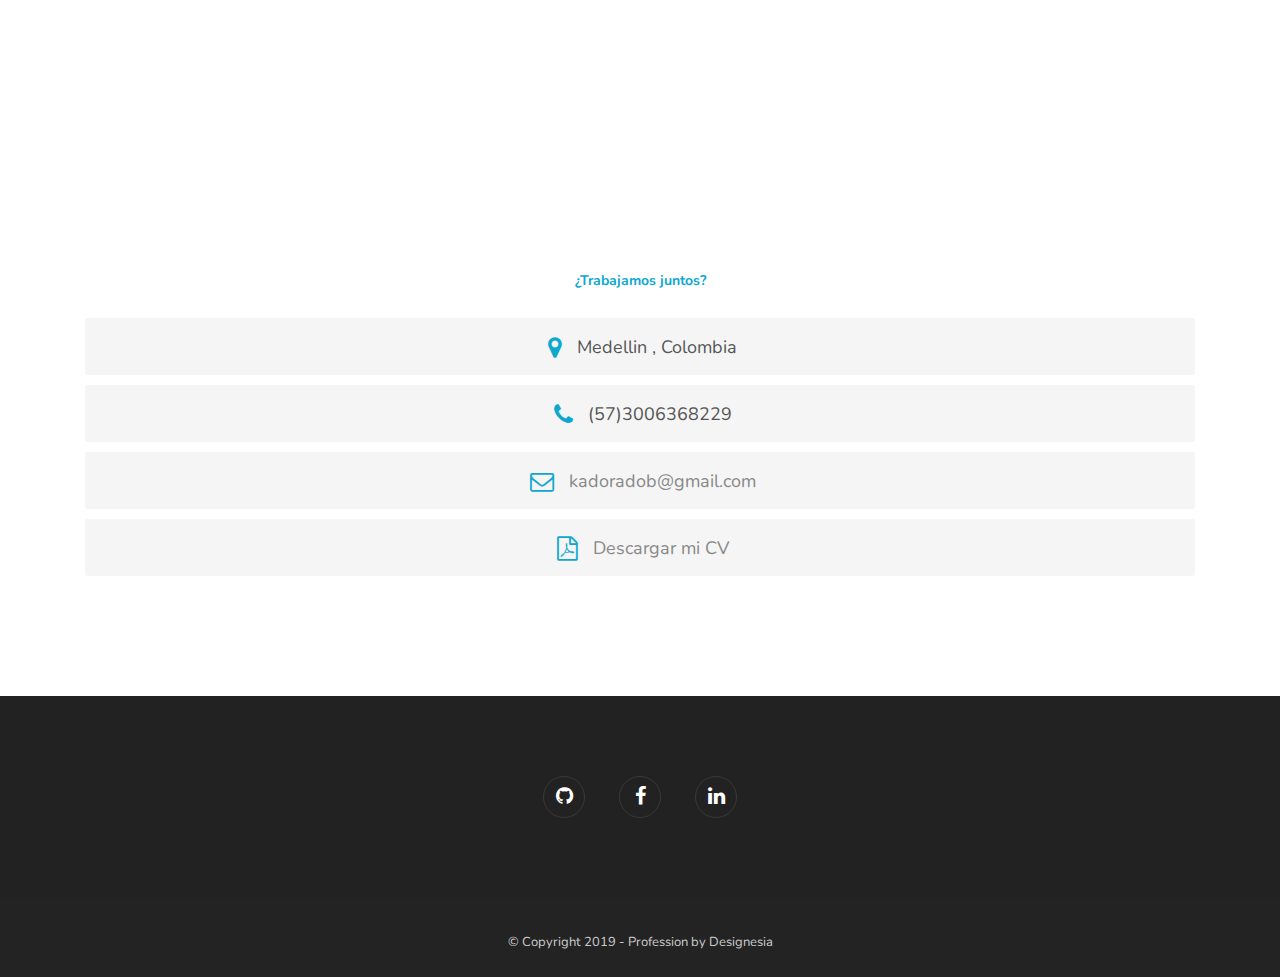
==== commit 61917342: "Update index.html" ====
--- a/index.html
+++ b/index.html
@@ -366,7 +366,7 @@
                     <div class="picframe wow">
                       <a
                         target="_blank"
-                        href="https://heuristic-williams-18d84d.netlify.app/"
+                        href="https://carpinmetal.netlify.app/"
                       >
                         <span class="overlay">
                           <span class="pf_text">
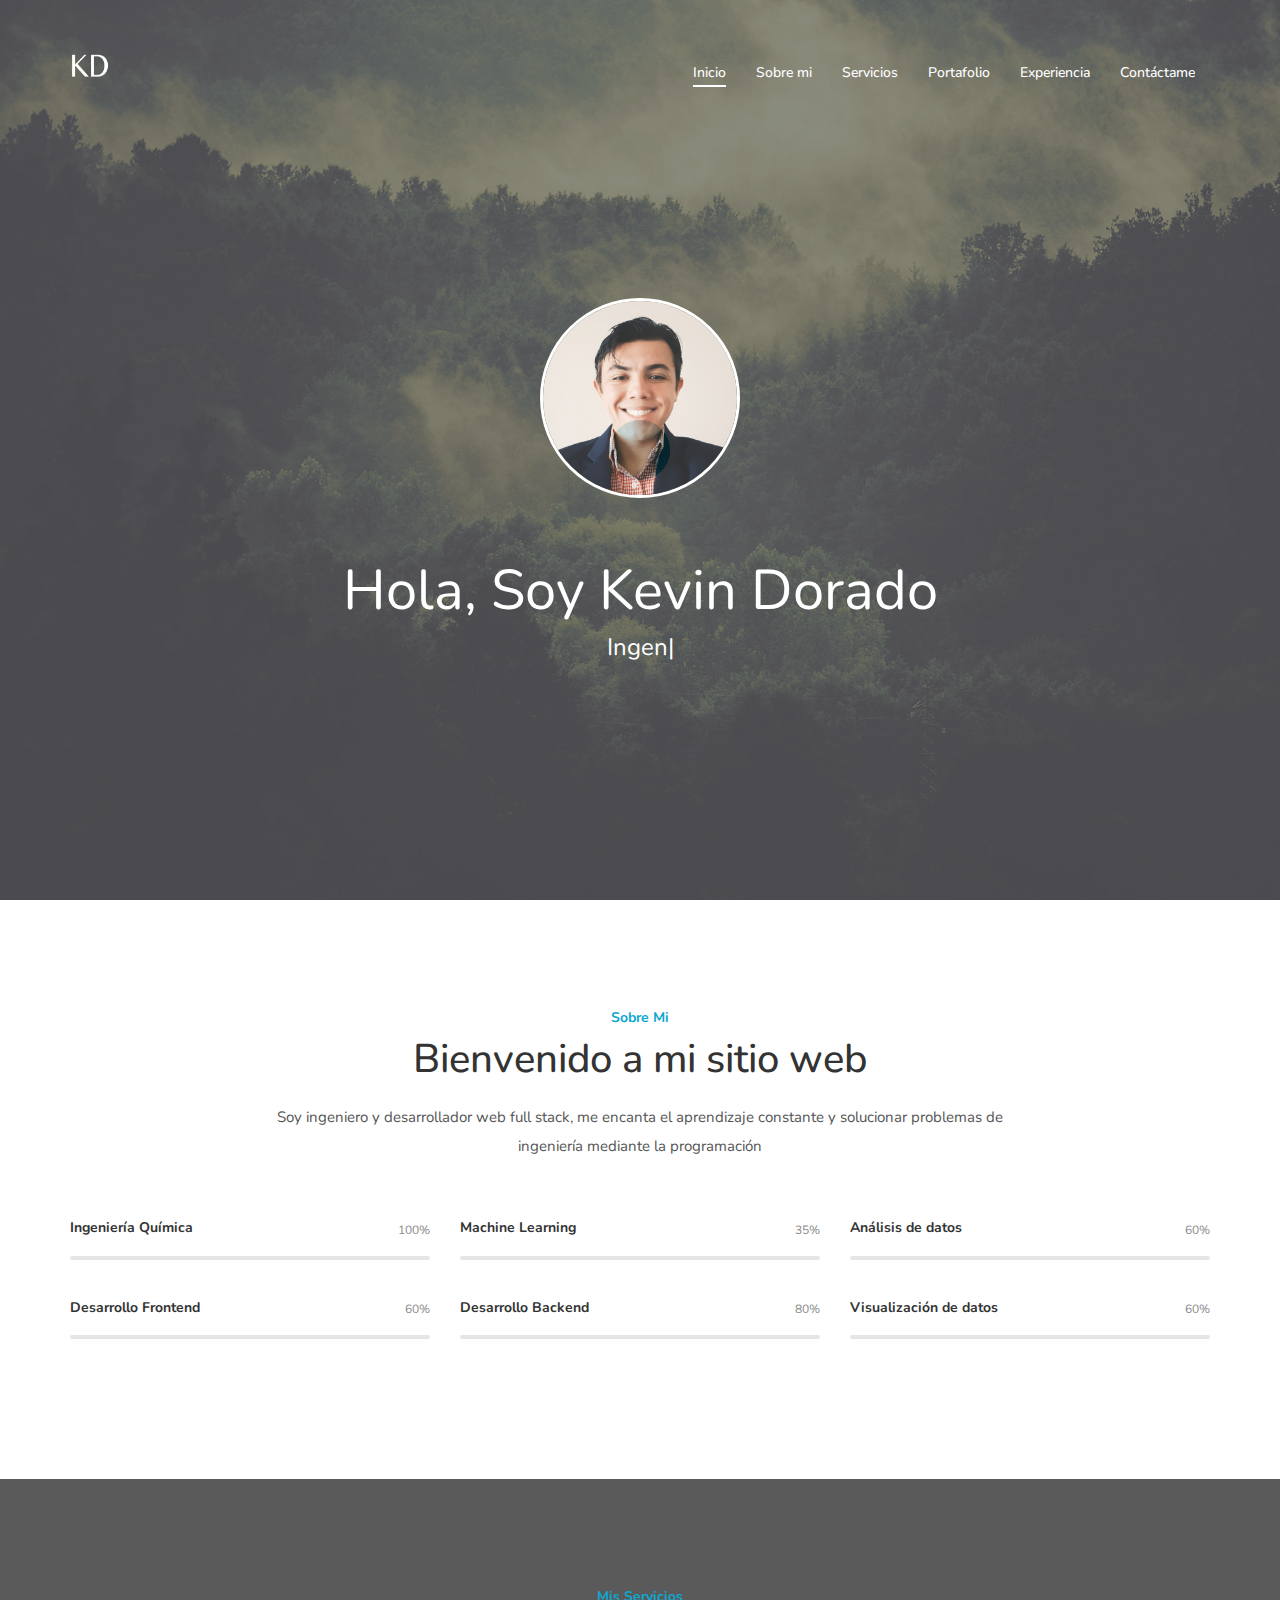
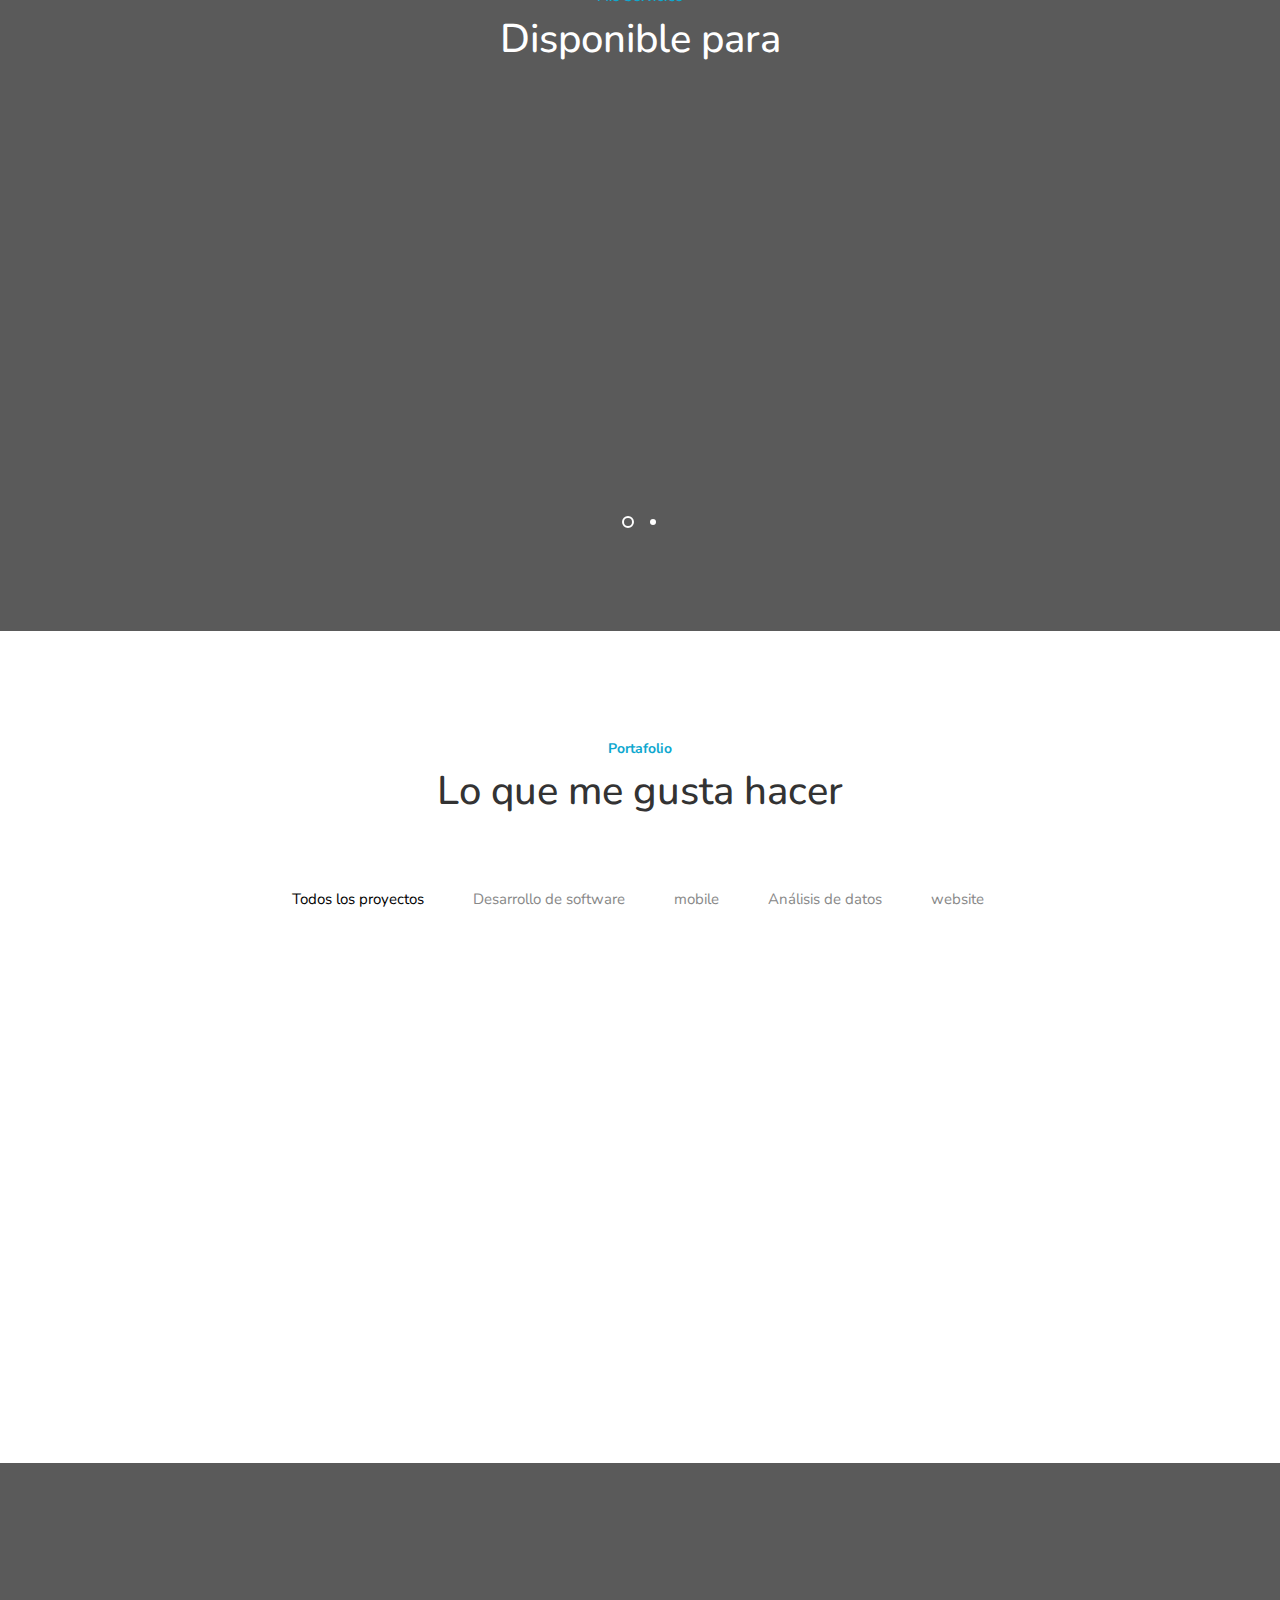
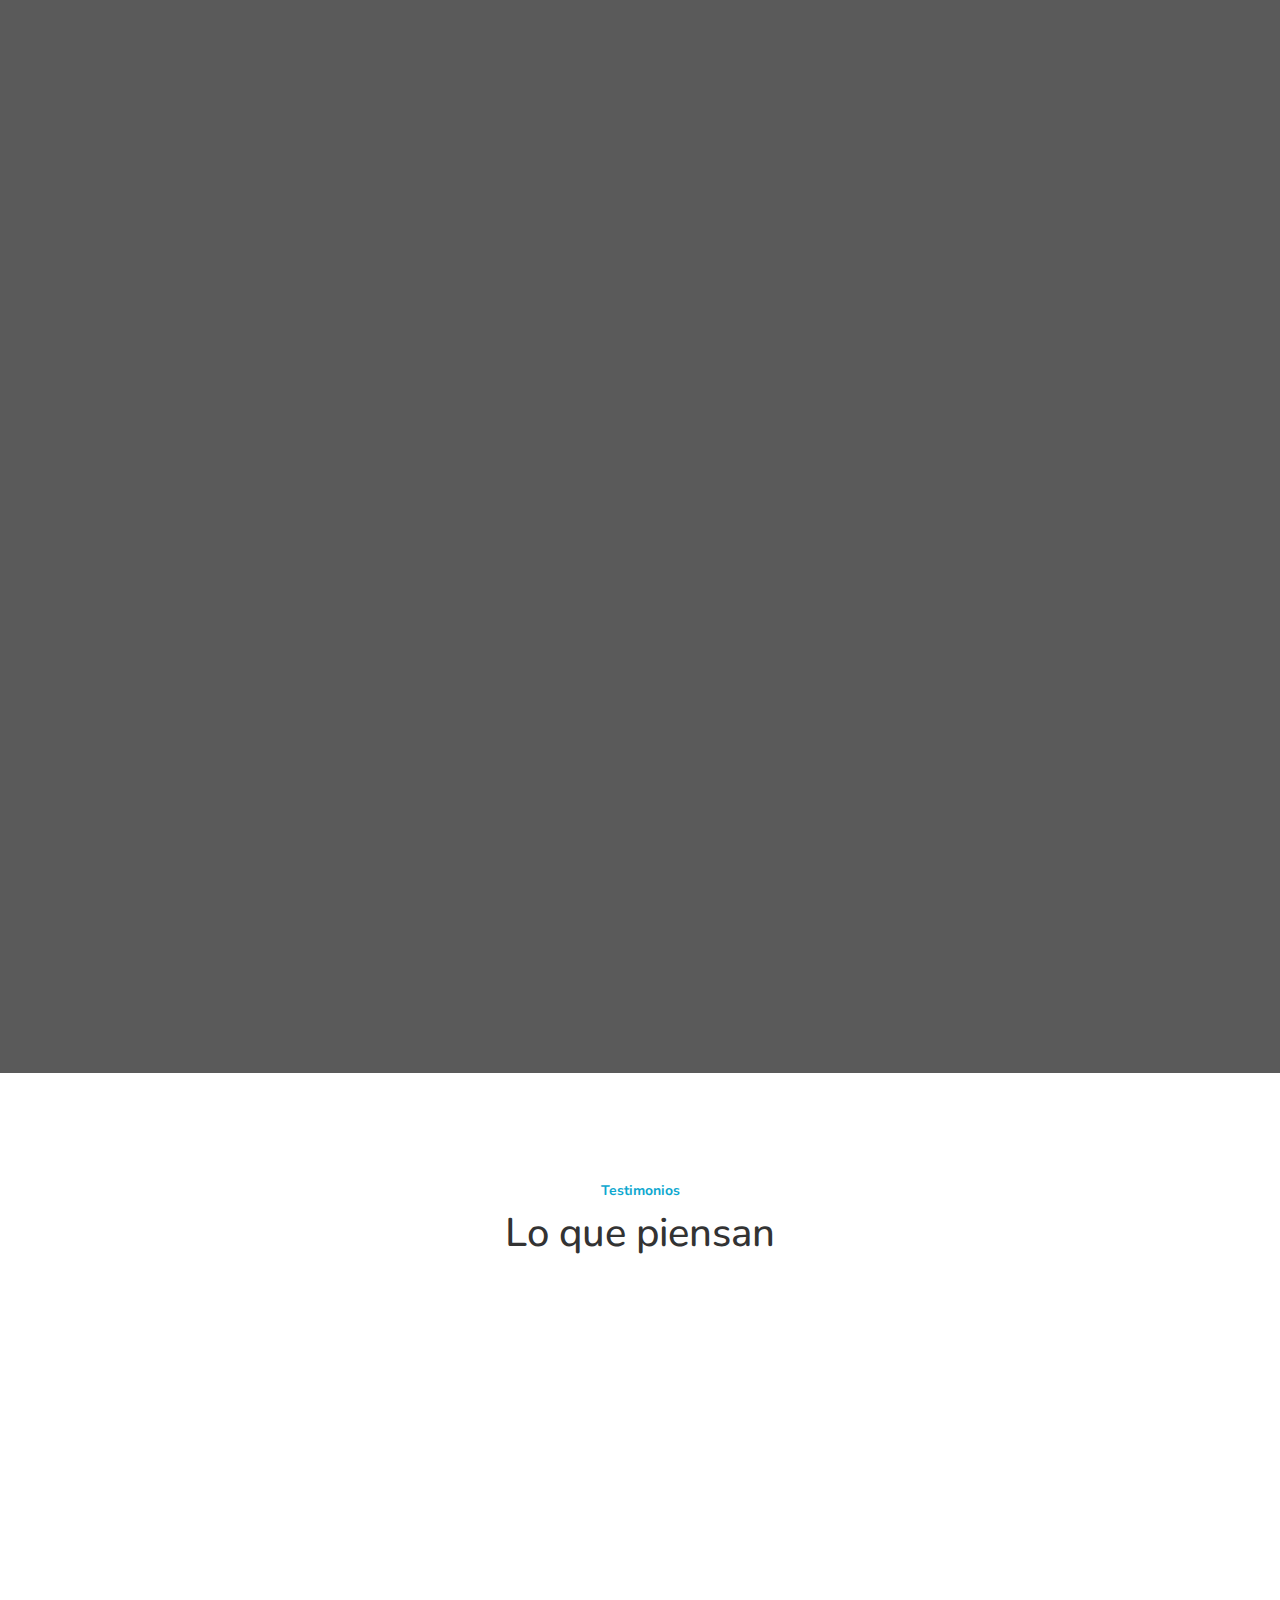
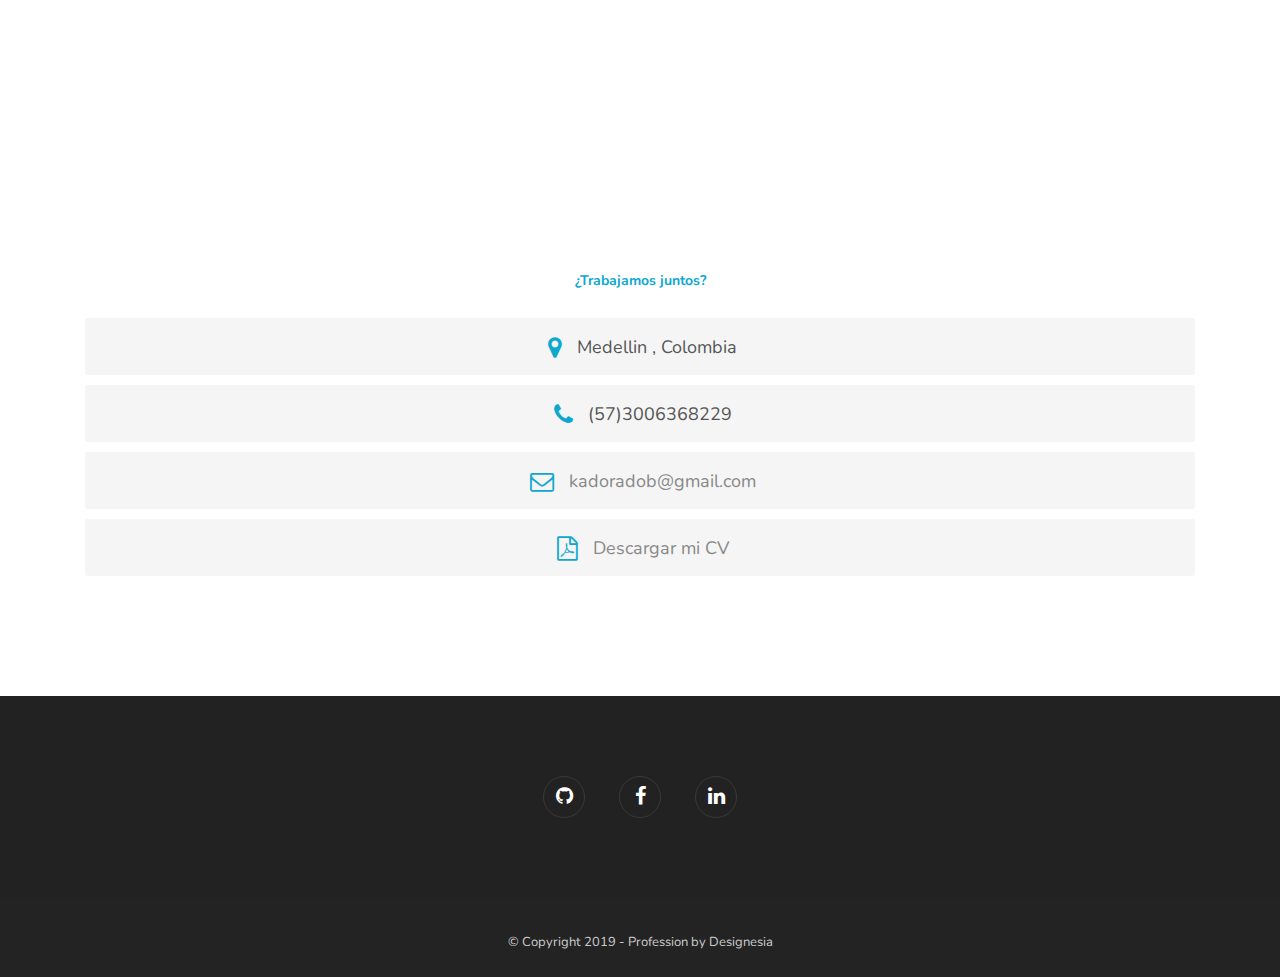
==== commit e78c74f5: "Update index.html" ====
--- a/index.html
+++ b/index.html
@@ -134,9 +134,7 @@
               </div>
               <div class="col-md-8 col-md-offset-2 text-center">
                 <p>
-                  Soy ingeniero Químico de profesión y actualmente estoy formandome como desarrollador Full Stack, me
-                  encanta tener nuevas experiencias y aprender constantemente
-                </p>
+                  Soy ingeniero y desarrollador web full stack, me encanta el aprendizaje constante y solucionar problemas de ingeniería mediante la programación                </p>
               </div>
             </div>
 
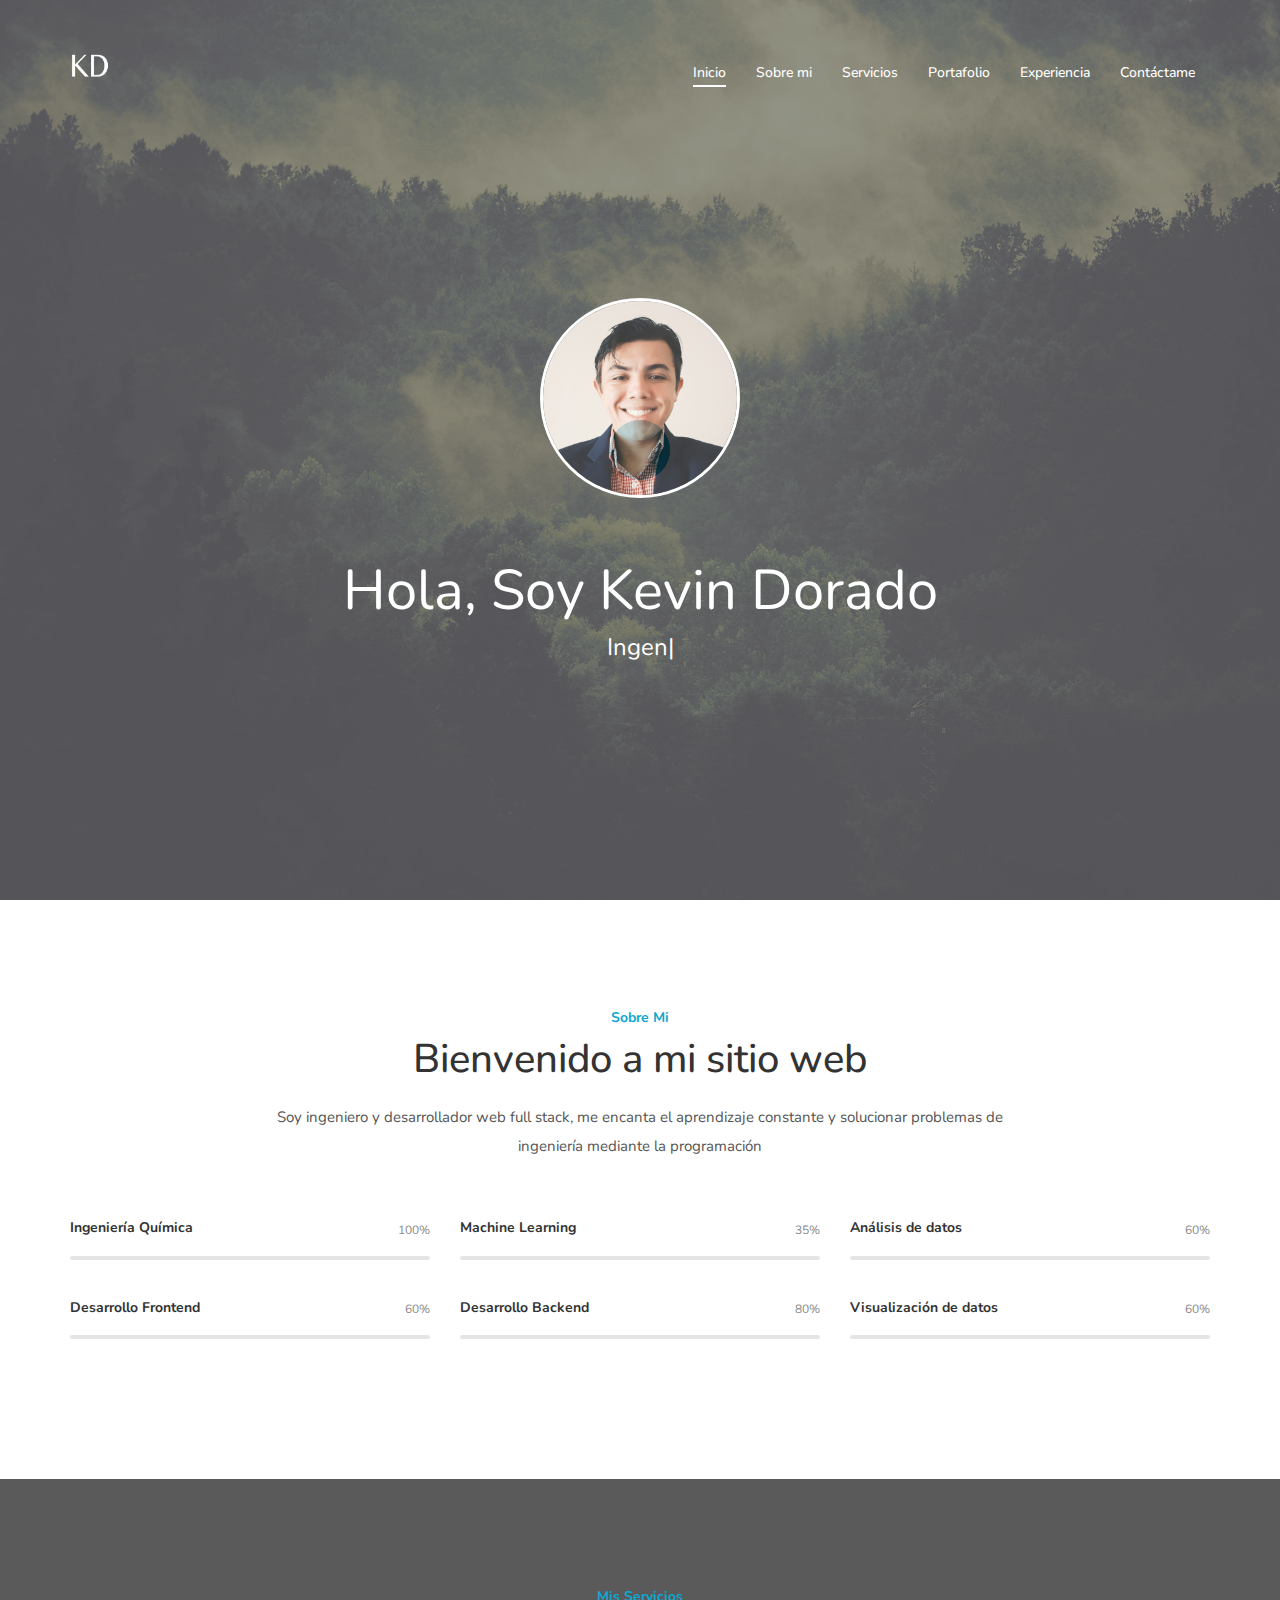
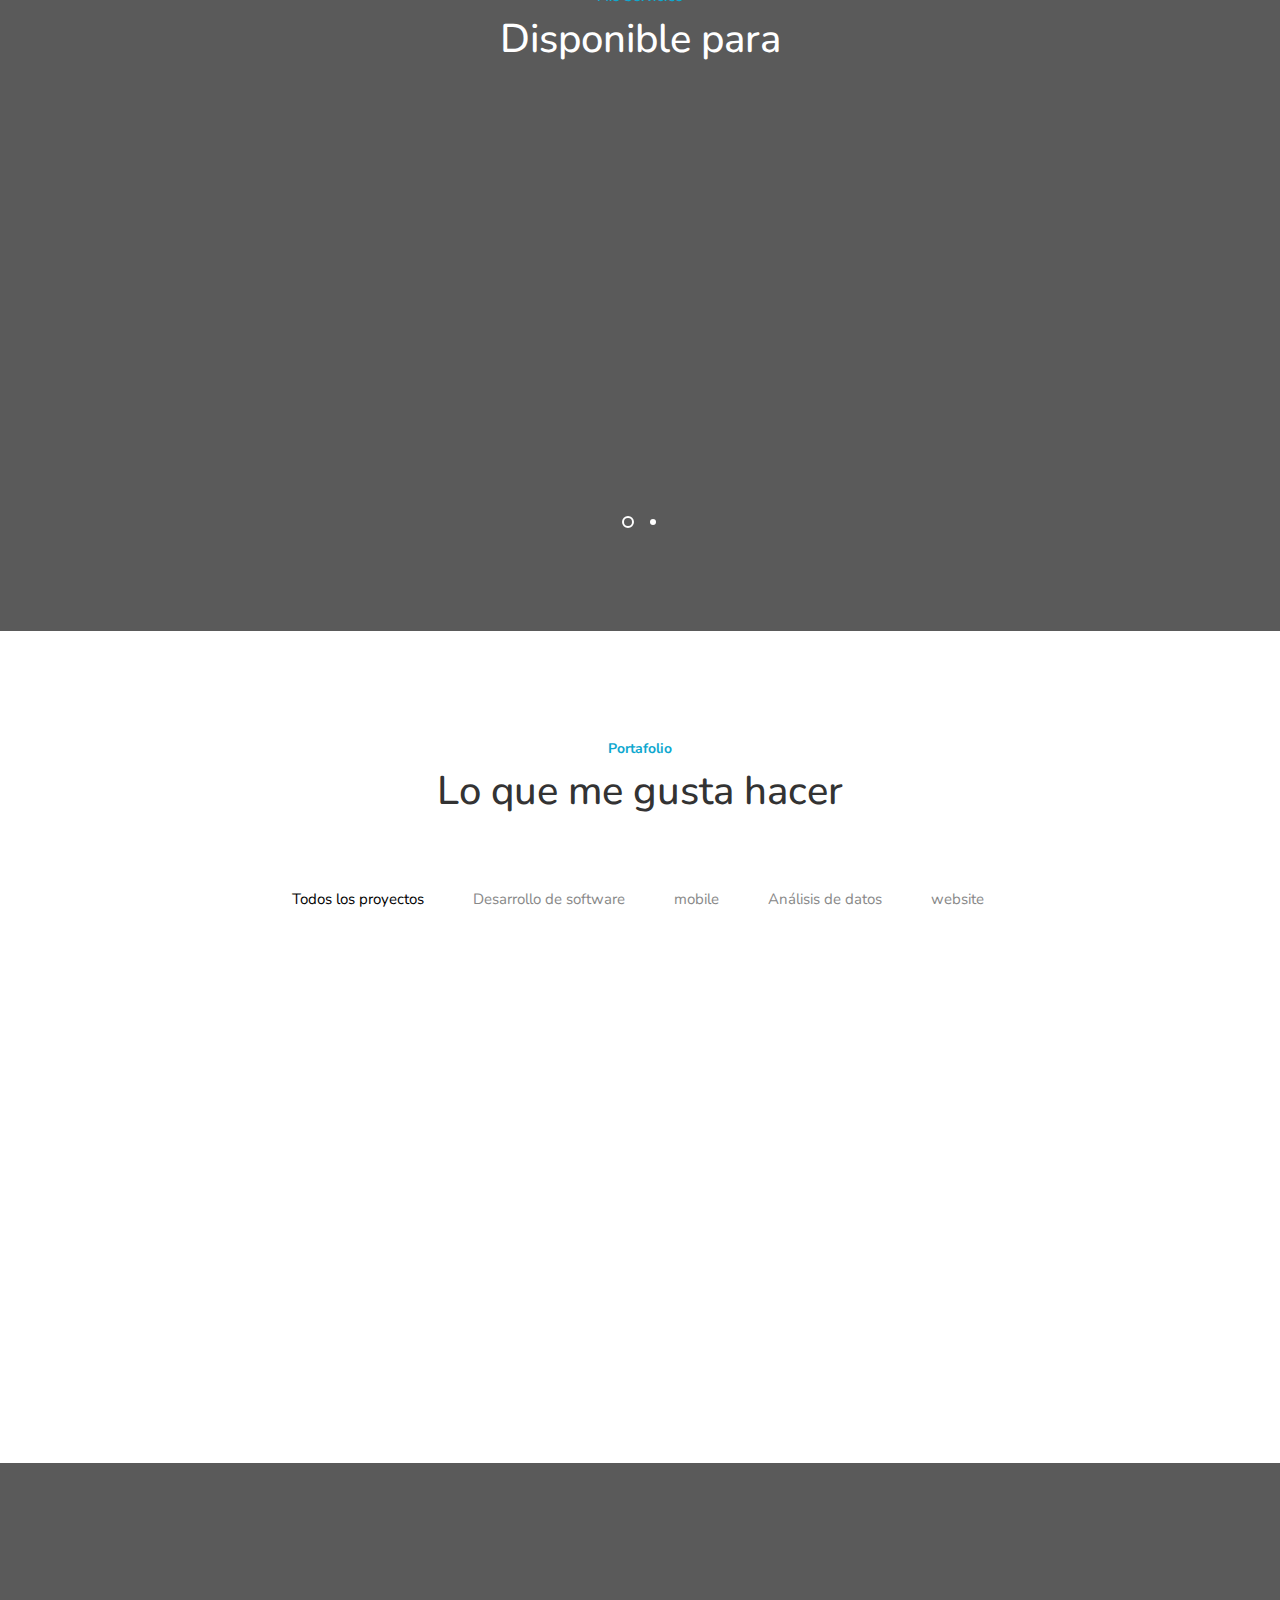
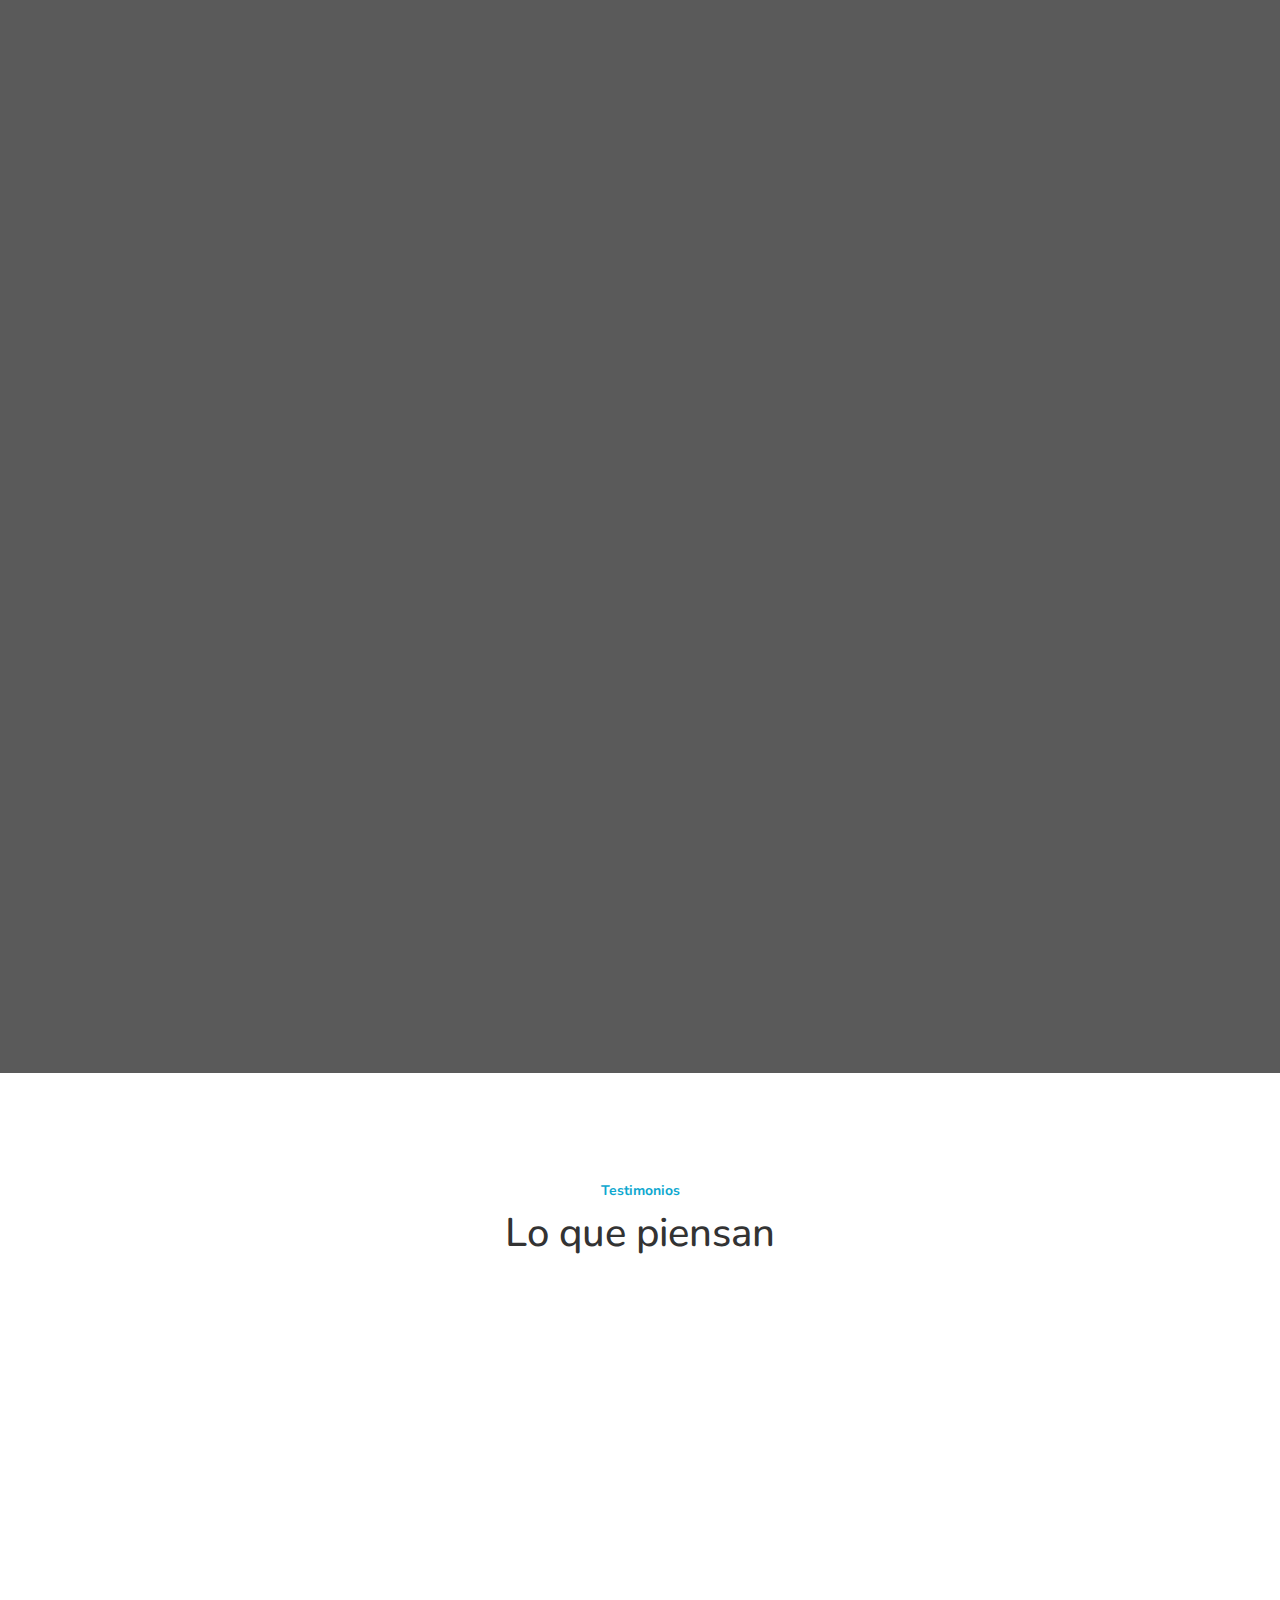
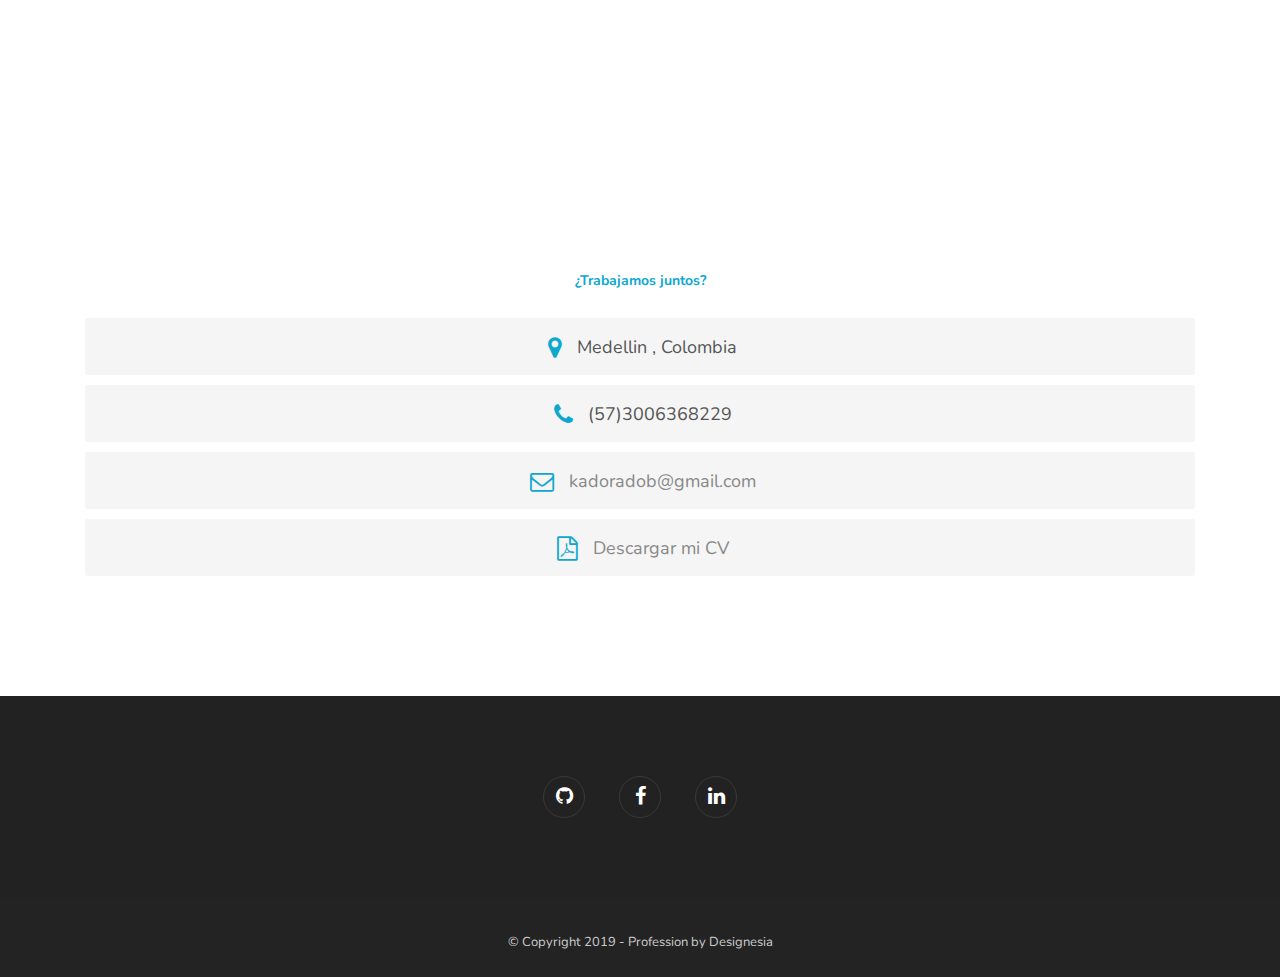
==== commit 152ad57e: "Update index.html" ====
--- a/index.html
+++ b/index.html
@@ -111,8 +111,8 @@
                     <h1 class="big">Hola, Soy Kevin Dorado</h1>
                     <div class="h2_s1 text-white mt10">
                       <div class="typed-strings">
-                        <p>Ingeniero Químico</p>
-                        <p>Programador Full Stack en formación</p>
+                        <p>Ingeniero</p>
+                        <p>Programador web full stack</p>
                       </div>
                       <div class="typed"></div>
                     </div>
